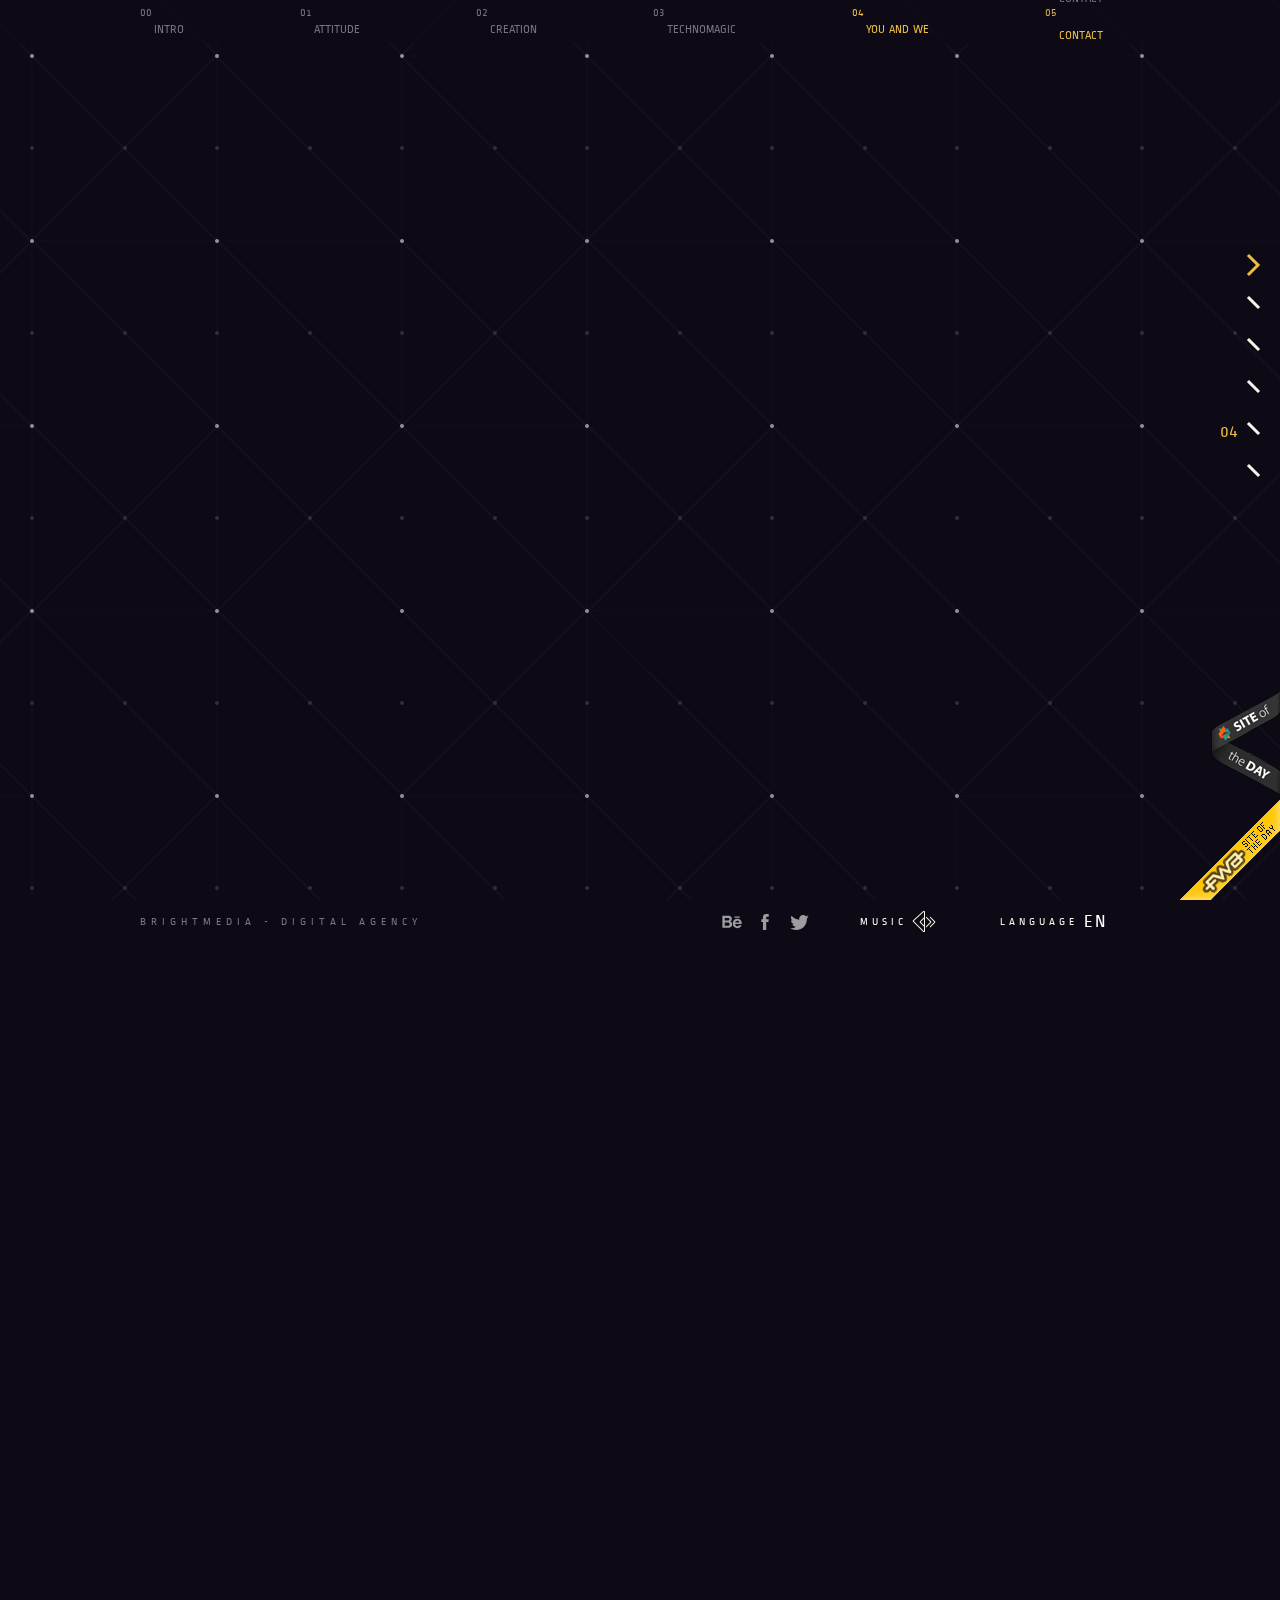
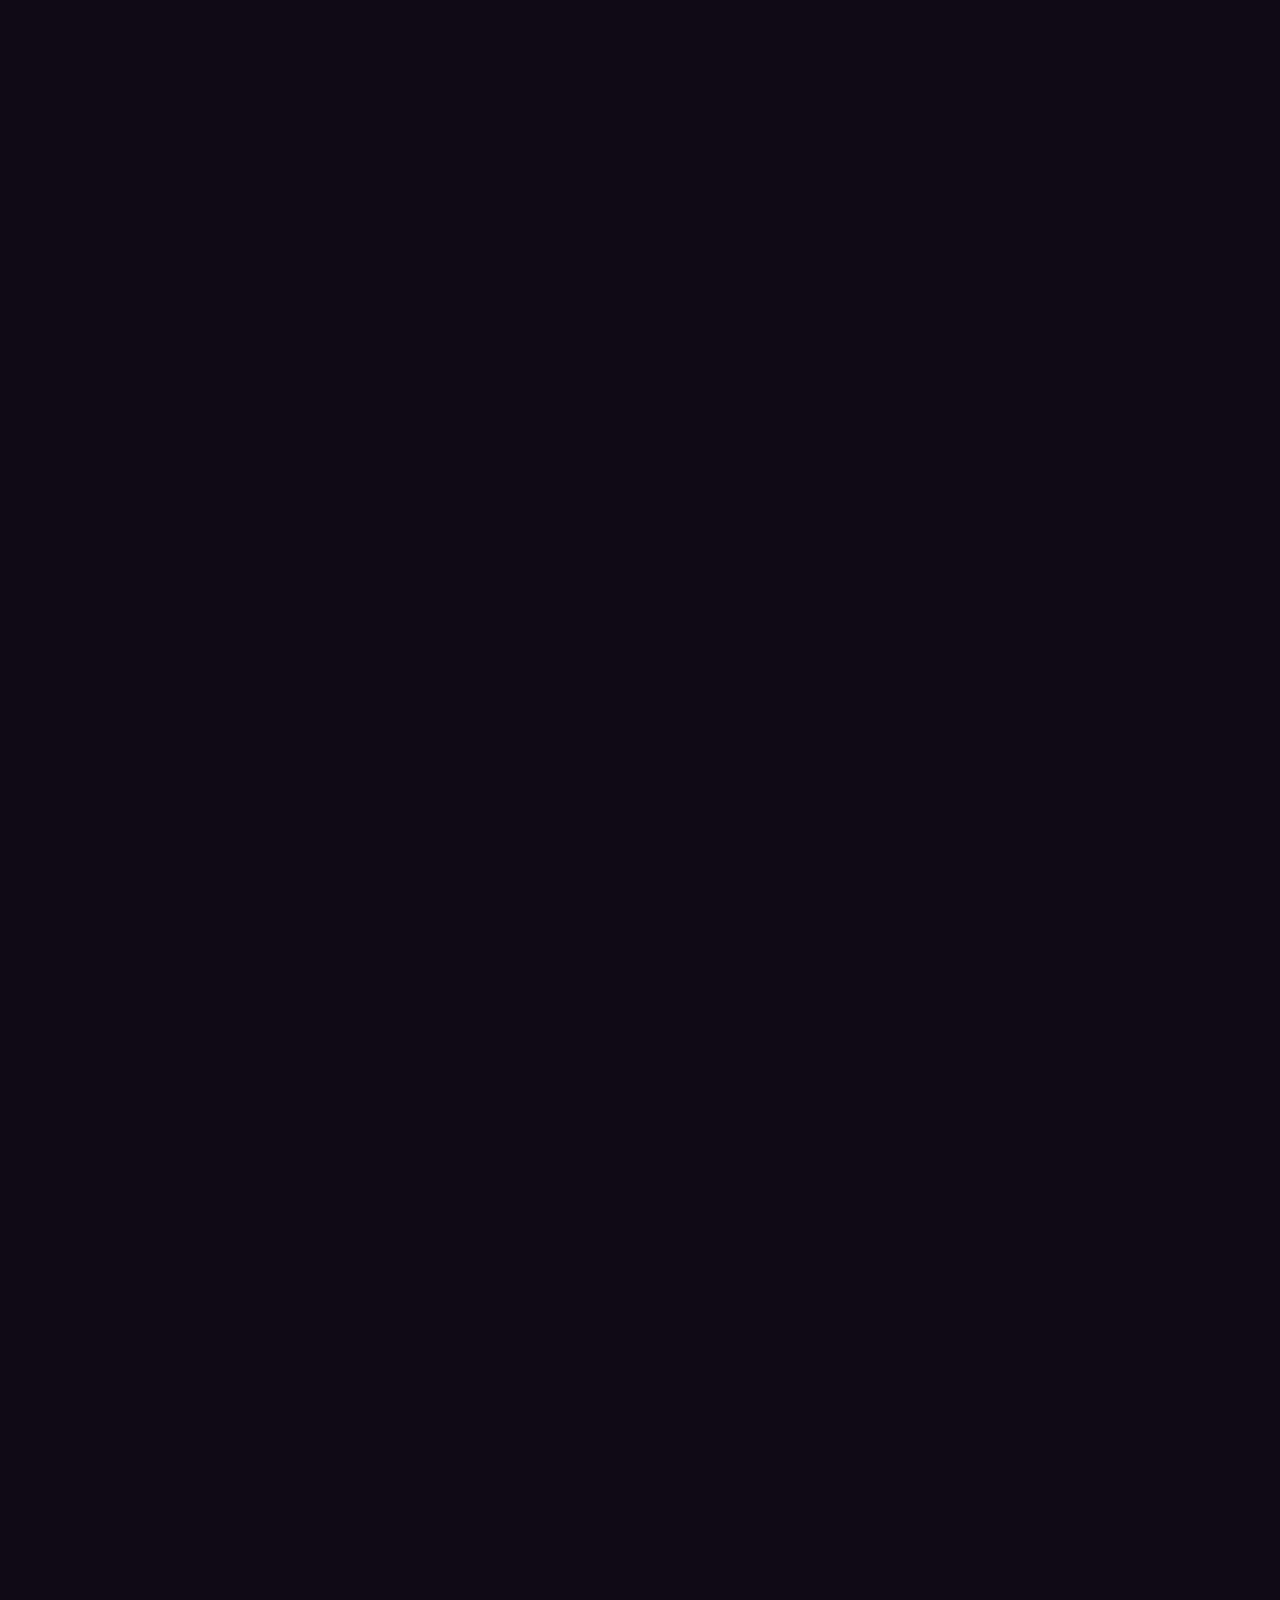
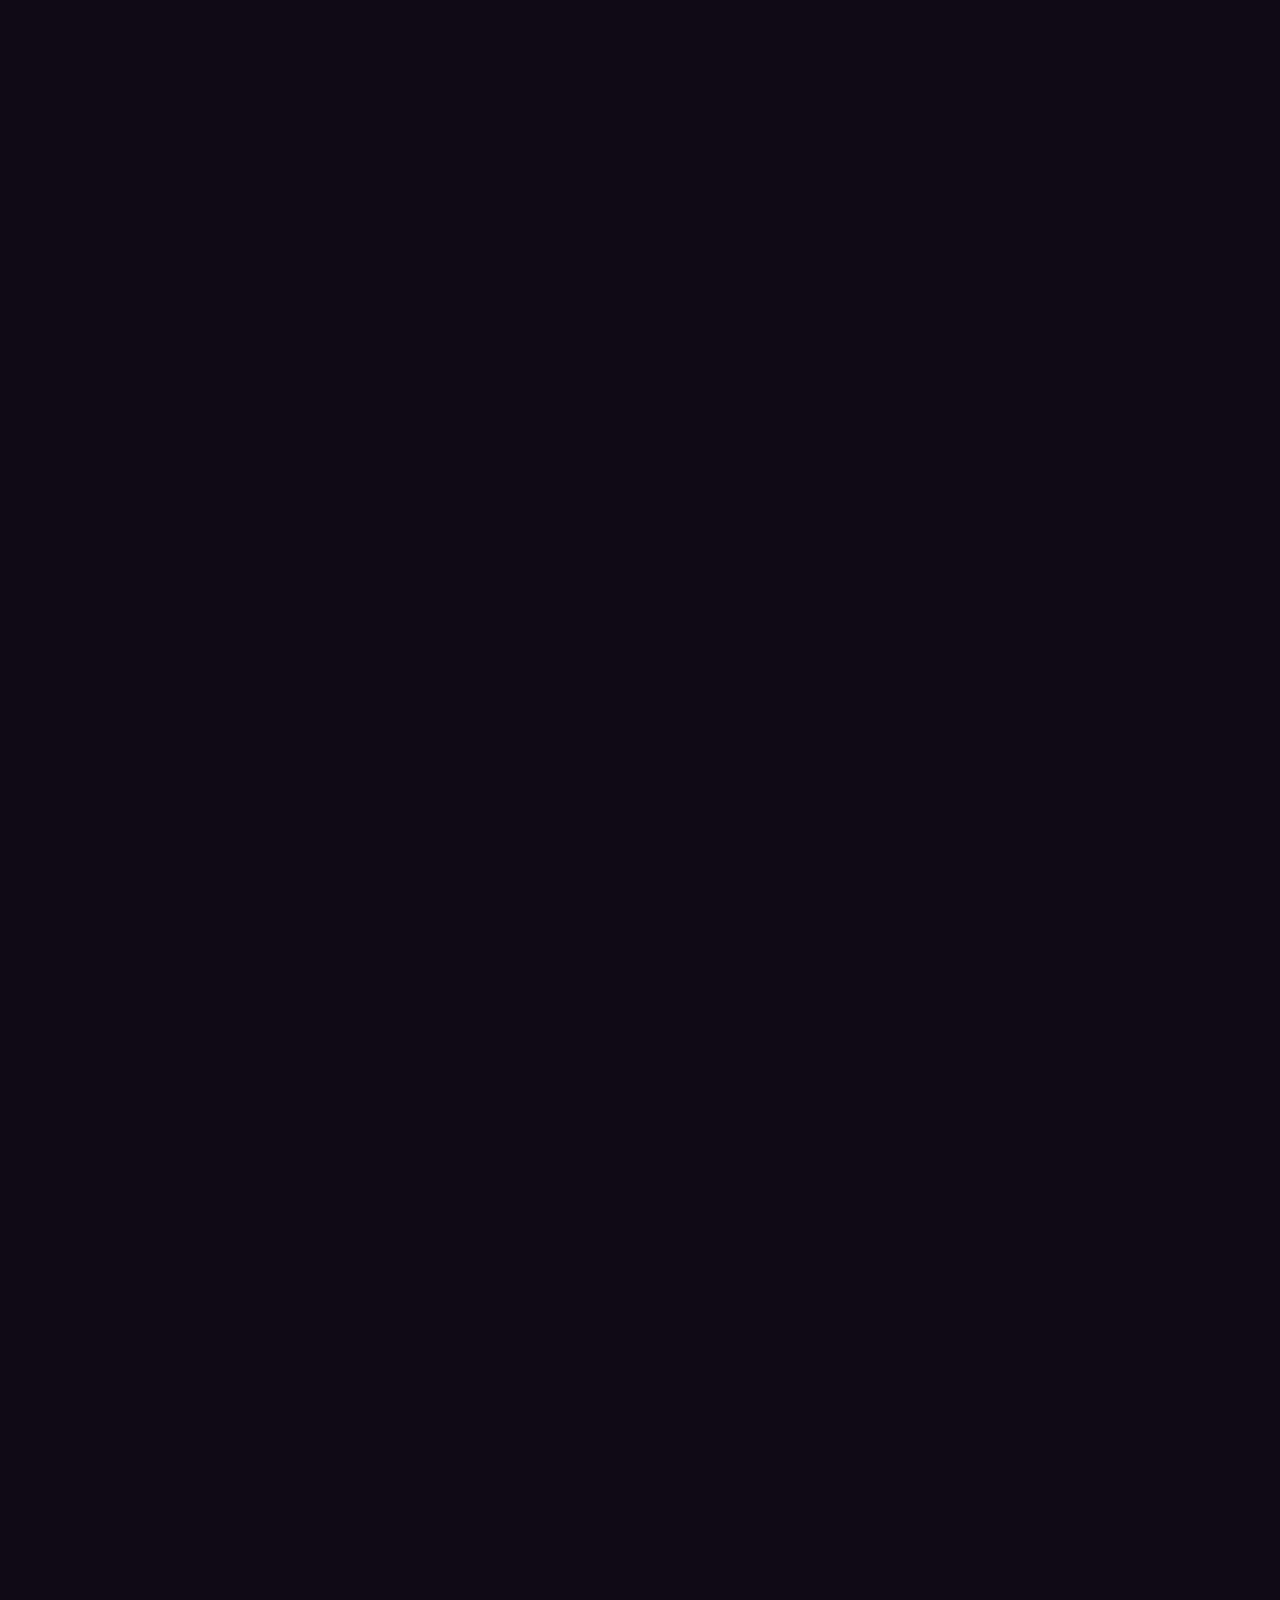
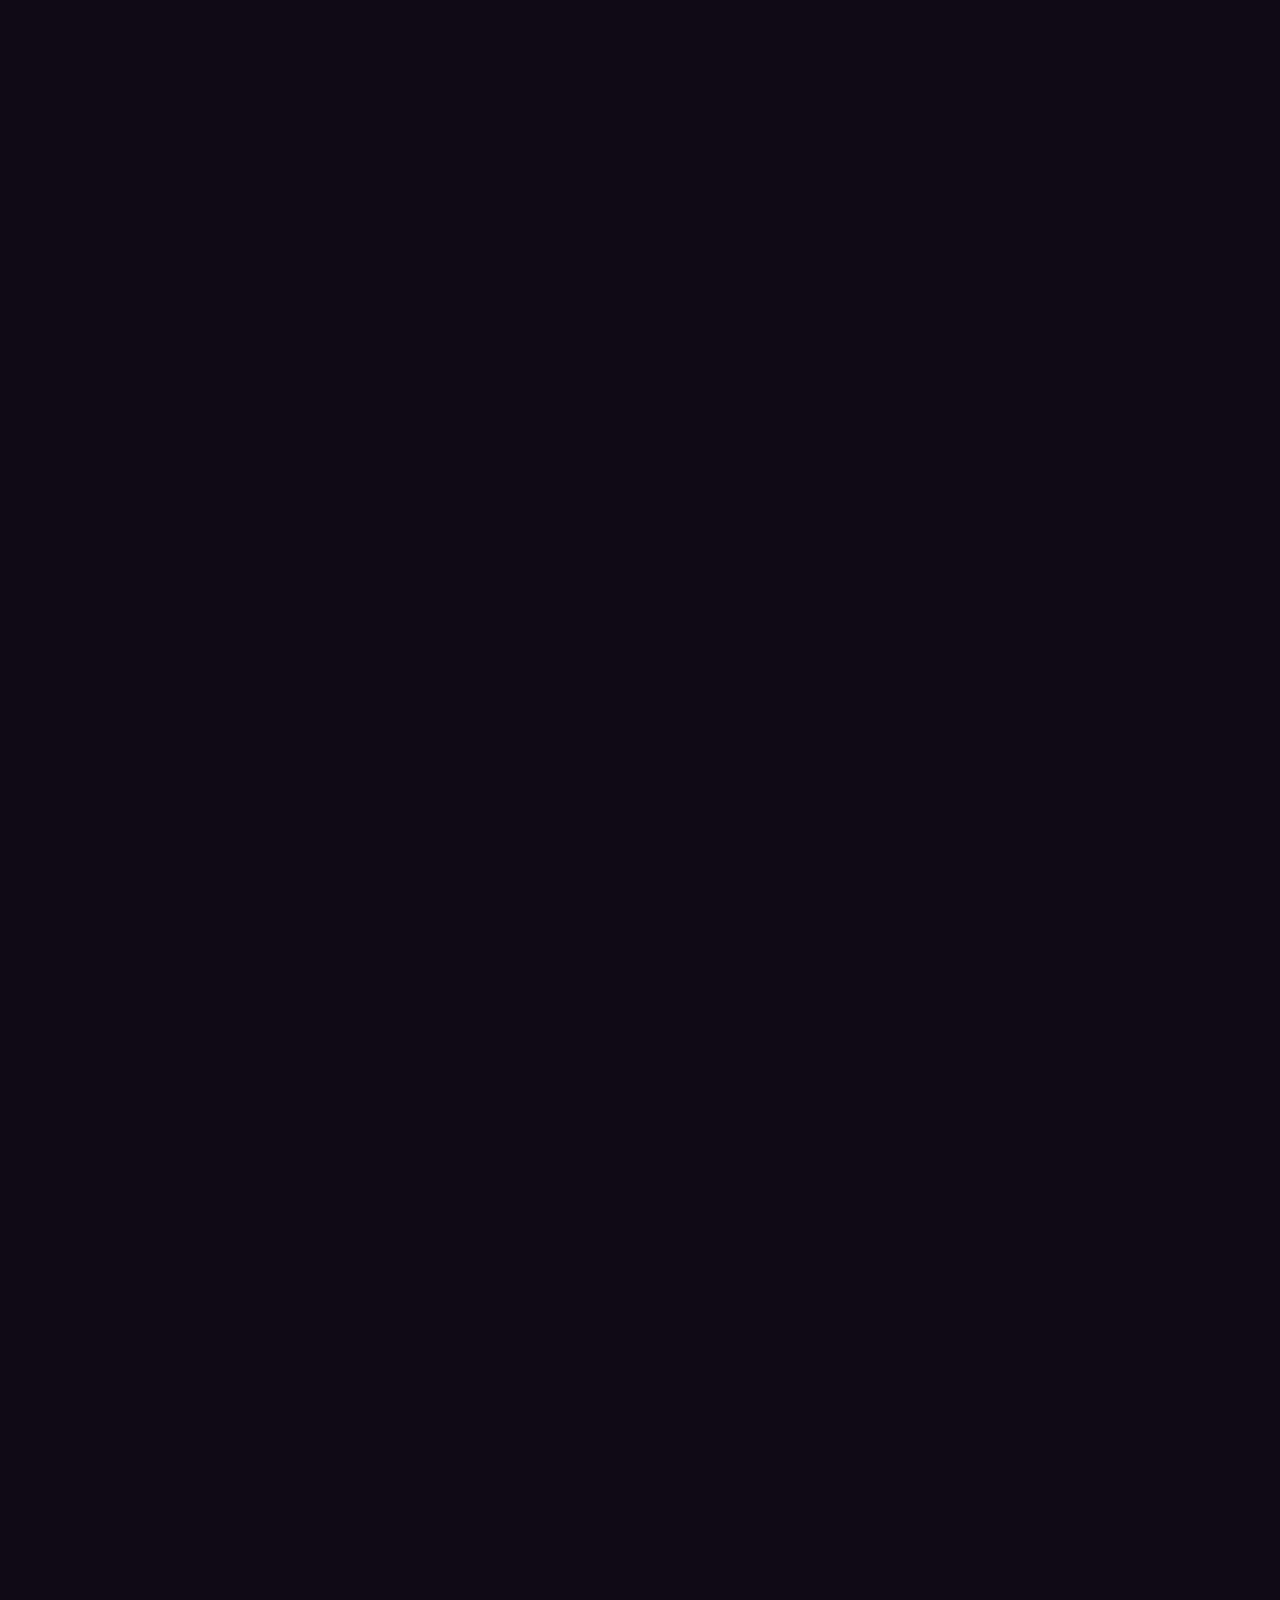
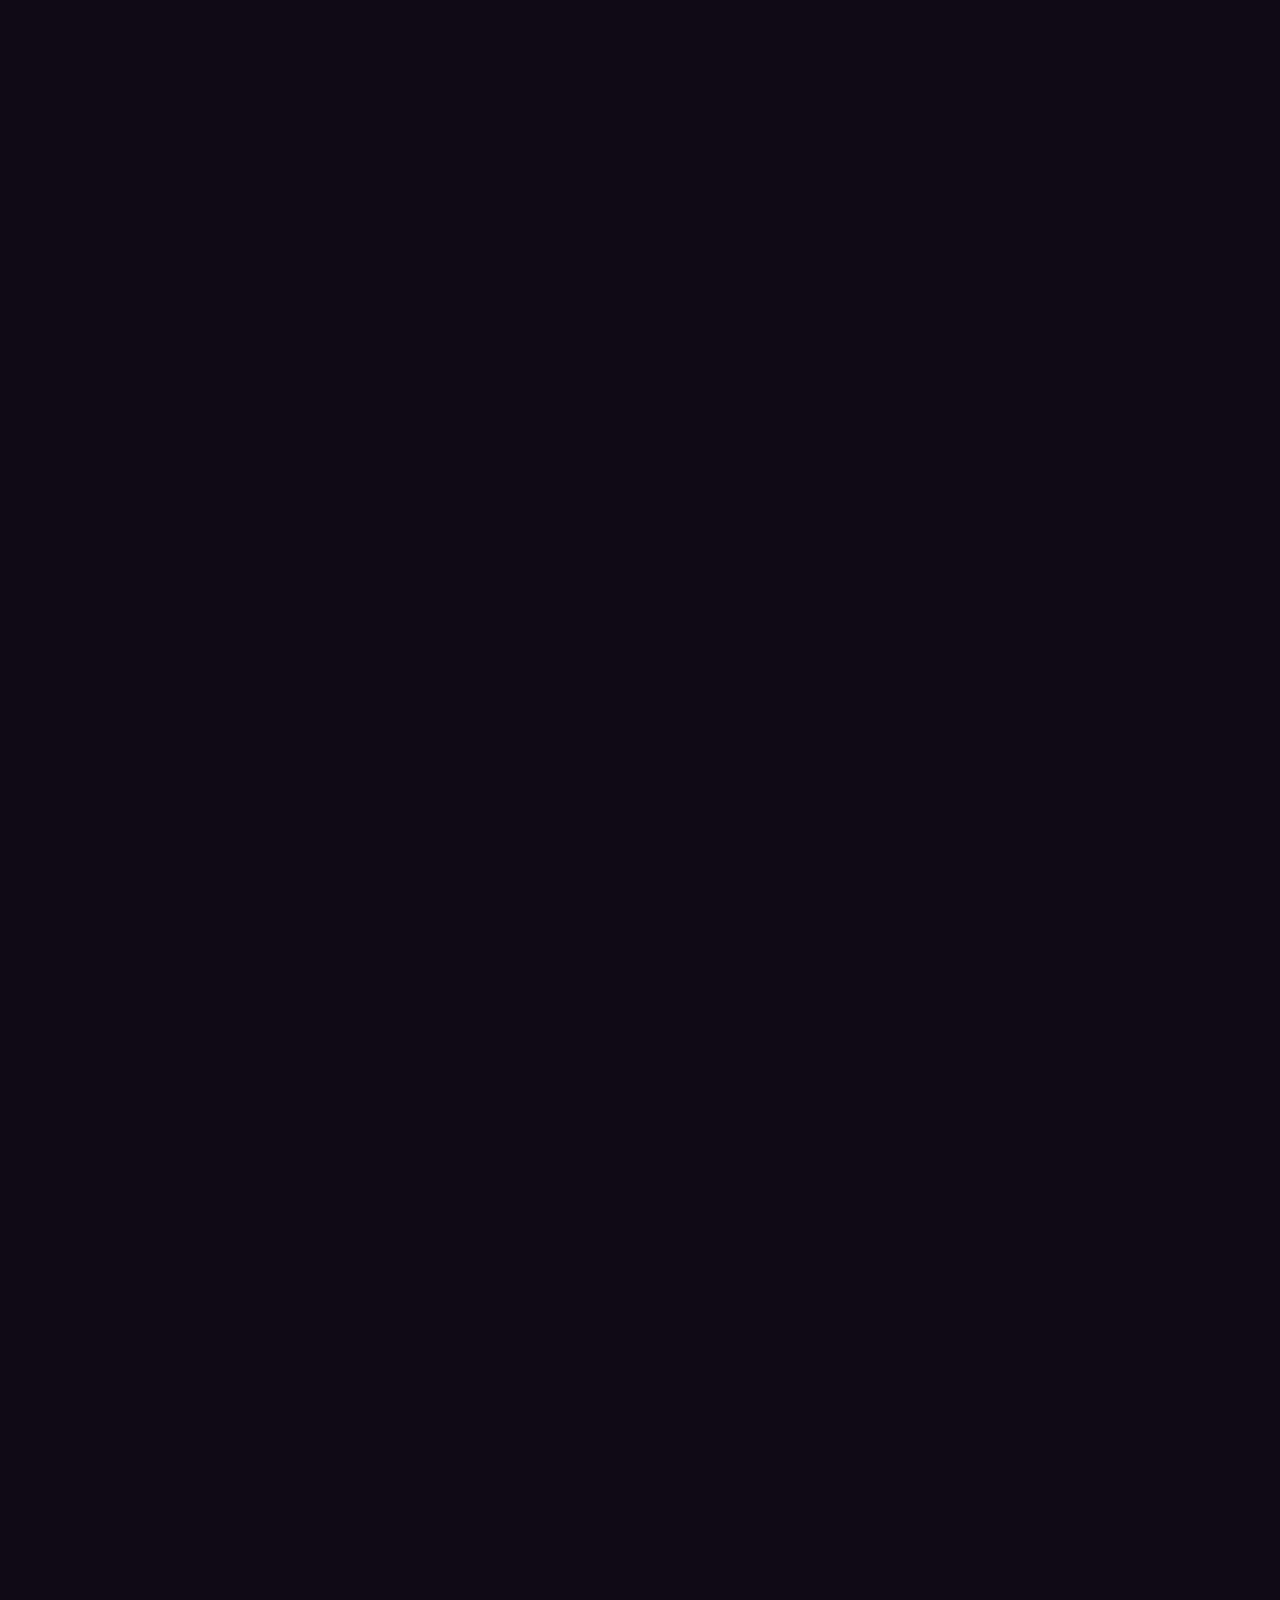
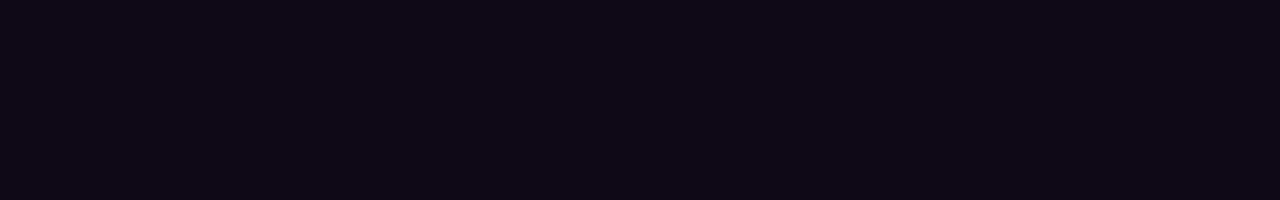
==== html/index.html @ b76ea585 "init" ====
<!DOCTYPE html>
<html>
<head>
	<meta http-equiv="Content-Type" content="text/html; charset=UTF-8">

	<meta name="viewport" content="width=device-width, initial-scale=1, maximum-scale=1, minimum-scale=1, user-scalable=no">

	<title>You and we - BrightMedia</title>

	<link rel="shortcut icon" href="http://brightmedia.pl/img/favicon.ico">
	<style type="text/css">
		@-ms-viewport {
			width: device-width
		}
	</style>
	<link rel="stylesheet" href="./index_files/style.css" type="text/css">
	<link type="text/css" media="screen" rel="stylesheet" href="./index_files/awwwards.css">
	<link type="text/css" media="screen" rel="stylesheet" href="./index_files/fwa.css">

</head>

<body id="page" class="bodyEnableScroll" data-gr-c-s-loaded="true">
	<div id="bg" class="" style="width: 100%; height: 8192px;">
		<canvas id="mainBgC" width="1854" height="893" style="width: 1854px; height: 893px;"></canvas>
		<canvas id="shinesBgC" width="1854" height="893" style="width: 1854px; height: 893px;"></canvas>
		<canvas id="animationC" width="1854" height="893" style="width: 1854px; height: 893px;"></canvas>
	</div>
	<section id="www" style="width: 1854px; height: 8192px;">
		<div id="content" style="width: 1148px; left: 430px; transform: translate3d(-12.3494px, -6170px, 0px);">
			<img id="logoContainer" src="./index_files/logo.svg" alt="BrightMedia" style="width: 392px; height: 236px; left: 474px; top: 158px;">
			<a id="projectOpen0" title="Projects" href="http://brightmedia.pl/?lang=en&amp;site=projects" style="width: 151px; height: 151px; left: 128px; top: 458px;"></a>
			<a id="projectOpen1" title="Projects" href="http://brightmedia.pl/?lang=en&amp;site=projects" style="width: 151px; height: 151px; left: 128px; top: 2038px;"></a>
			<a id="projectOpen2" title="Projects" href="http://brightmedia.pl/?lang=en&amp;site=projects" style="width: 151px; height: 151px; left: 128px; top: 3580px;"></a>
			<a id="projectOpen3" title="Projects" href="http://brightmedia.pl/?lang=en&amp;site=projects" style="width: 151px; height: 151px; left: 128px; top: 5120px;"></a>
			<a id="projectOpen4" title="Projects" href="http://brightmedia.pl/?lang=en&amp;site=projects" style="width: 151px; height: 151px; left: 128px; top: 6662px;"></a>
			<div id="textContainer1" style="font-size: 14px; line-height: 21px; left: 278px; top: 460px;">
				<p class="textF2" id="text1_1" style="text-indent: 0px;">We are not newbies,</p>
				<p class="textF3" id="text1_2" style="text-indent: 21px;">we haven't come out of the blue.</p>
				<p class="textF4" id="text1_3" style="text-indent: 42px;">We have knowledge and experience</p>
				<p class="textF5" id="text1_4" style="text-indent: 63px;">since we have worked in well-known</p>
				<p class="textF6" id="text1_5" style="text-indent: 84px;">agencies for well-known brands.</p>
				<p class="textF7" id="text1_6" style="text-indent: 105px;">&nbsp;</p>
				<p class="textF8" id="text1_7" style="text-indent: 126px;">We will create, design and launch</p>
				<p class="textF9" id="text1_8" style="text-indent: 147px;">a website, a platform, a mobile</p>
				<p class="textF10" id="text1_9" style="text-indent: 168px;">application or something special</p>
				<p class="textF11" id="text1_10" style="text-indent: 189px;">for your brand.</p>
				<p class="textF11" id="text1_11" style="text-indent: 210px;"></p>
			</div>
			<div id="creationHeader" style="top: 1810px; font-size: 55px; letter-spacing: 18px; left: 470px;">ATTITUDE</div>
			<div id="textContainer2" style="font-size: 14px; line-height: 21px; left: 278px; top: 2040px;">
				<p class="textF1" id="text2_1" style="text-indent: 0px;">You have demands and we have</p>
				<p class="textF2" id="text2_2" style="text-indent: 21px;">ambition, imagination and tools</p>
				<p class="textF3" id="text2_3" style="text-indent: 42px;">to match them. That’s three to one</p>
				<p class="textF4" id="text2_4" style="text-indent: 63px;">to us. It just can’t go wrong!</p>
				<p class="textF5" id="text2_5" style="text-indent: 84px;"></p>
				<p class="textF6" id="text2_6" style="text-indent: 105px;"></p>
				<p class="textF7" id="text2_7" style="text-indent: 126px;"></p>
				<p class="textF8" id="text2_8" style="text-indent: 147px;"></p>
			</div>
			<h1 id="qualityHeader" style="top: 3357px; font-size: 55px; letter-spacing: 18px; left: 470px; opacity: 1;">CREATION</h1>
			<div id="textContainer3" style="font-size: 14px; line-height: 21px; left: 278px; top: 3586px;">
				<p class="textF1" id="text3_1" style="text-indent: 0px; opacity: 1;">What we do must appeal to you,</p>
				<p class="textF2" id="text3_2" style="text-indent: 21px; opacity: 1;">be functional and not imitative.</p>
				<p class="textF3" id="text3_3" style="text-indent: 42px; opacity: 1;">We don’t copy, we don’t model</p>
				<p class="textF4" id="text3_4" style="text-indent: 63px; opacity: 1;">ourselves on anybody, we don’t</p>
				<p class="textF5" id="text3_5" style="text-indent: 84px; opacity: 1;">accept mediocrity.</p>
				<p class="textF6" id="text3_6" style="text-indent: 105px; opacity: 1;">Smooth animations? Pixel perfect?</p>
				<p class="textF7" id="text3_7" style="text-indent: 126px; opacity: 1;">Bring it and let’s cook!</p>
				<p class="textF8" id="text3_8" style="text-indent: 147px; opacity: 1;"></p>
				<p class="textF9" id="text3_9" style="text-indent: 168px; opacity: 1;"></p>
			</div>
			<div id="solutionsHeader" style="top: 4895px; font-size: 55px; letter-spacing: 18px; left: 470px; opacity: 1;">TECHNOMAGIC</div>
			<div id="textContainer4" style="font-size: 14px; line-height: 21px; left: 278px; top: 5121px;">
				<p class="textF1" id="text4_1" style="text-indent: 0px; opacity: 1;">We will bend over backwards</p>
				<p class="textF2" id="text4_2" style="text-indent: 21px; opacity: 1;">to avoid boredom. We say yes</p>
				<p class="textF3" id="text4_3" style="text-indent: 42px; opacity: 1;">to whatever you want us to use.</p>
				<p class="textF4" id="text4_4" style="text-indent: 63px; opacity: 1;">HTML5, Flash, iOS, Android.</p>
				<p class="textF5" id="text4_5" style="text-indent: 84px; opacity: 1;"></p>
				<p class="textF6" id="text4_6" style="text-indent: 105px; opacity: 1;"></p>
			</div>
			<div id="technologyHeader" style="top: 6434px; font-size: 55px; letter-spacing: 18px; left: 470px; opacity: 1;">YOU AND WE</div>
			<div id="textContainer5" style="font-size: 14px; line-height: 21px; left: 278px; top: 6664px;">
				<p class="textF1" id="text5_1" style="text-indent: 0px; opacity: 1;">It will be a great pleasure</p>
				<p class="textF2" id="text5_2" style="text-indent: 21px; opacity: 1;">to do something for marketing rebels</p>
				<p class="textF3" id="text5_3" style="text-indent: 42px; opacity: 1;">who are not afraid of a new approach</p>
				<p class="textF4" id="text5_4" style="text-indent: 63px; opacity: 1;">and revolutionary solutions.</p>
				<p class="textF5" id="text5_5" style="text-indent: 84px; opacity: 1;">We say goodbye to conservatives</p>
				<p class="textF6" id="text5_6" style="text-indent: 105px; opacity: 1;">who are in favour of hallway</p>
				<p class="textF7" id="text5_7" style="text-indent: 126px; opacity: 1;">usability tests and focus groups.</p>
				<p class="textF8" id="text5_8" style="text-indent: 147px; opacity: 1;">We are done with polite projects.</p>
			</div>
			<div id="textContact" style="width: 600px; top: 7664px; left: 212px;">
				<div id="contactHeader" style="font-size: 55px; letter-spacing: 18px;">CONTACT</div>
				<div id="contactAdress" style="font-size: 14px; line-height: 18px; letter-spacing: 4px; margin-top: 15px;">BRIGHTMEDIA<br>NOWOGRODZKA STREET 18a/21<br>00-511 WARSAW, POLAND<br><br><span class="contactAlt">EMAIL</span> <a href="mailto:office@brightmedia.pl">OFFICE@BRIGHTMEDIA.PL</a><br><span class="contactAlt">TEL</span> <a href="tel:+48534707278">+48 534 707 278</a></div>
			</div>
		</div>
	</section>
	<aside id="menuRight" style="left: 1794px; top: 246px; height: 250px;">
		<canvas id="naviRight" width="40" height="250" style="width: 40px; height: 250px;"></canvas>
		<div id="naviNumbersH" style="height: 36px; top: 167px;">
			<div id="naviNumbers" style="top: -167px;">
				<div class="menuNumberR" id="n0r" style="font-size: 17px; top: 0px;">00</div>
				<div class="menuNumberR" id="n1r" style="font-size: 17px; top: 41px;">01</div>
				<div class="menuNumberR" id="n2r" style="font-size: 17px; top: 83px;">02</div>
				<div class="menuNumberR" id="n3r" style="font-size: 17px; top: 125px;">03</div>
				<div class="menuNumberR" id="n4r" style="font-size: 17px; top: 167px;">04</div>
				<div class="menuNumberR" id="n5r" style="font-size: 17px; top: 209px;">05</div>
			</div>
		</div>
		<a id="n0roll" title="BrightMedia" href="http://brightmedia.pl/?lang=en&amp;site=intro" style="height: 42px; top: 0px;"></a>
		<a id="n1roll" title="ATTITUDE" href="http://brightmedia.pl/?lang=en&amp;site=attitude" style="height: 42px; top: 41px;"></a>
		<a id="n2roll" title="CREATION" href="http://brightmedia.pl/?lang=en&amp;site=creation" style="height: 42px; top: 83px;"></a>
		<a id="n3roll" title="TECHNOMAGIC" href="http://brightmedia.pl/?lang=en&amp;site=technomagic" style="height: 42px; top: 125px;"></a>
		<a id="n4roll" title="YOU AND WE" href="http://brightmedia.pl/?lang=en&amp;site=youandwe" style="height: 42px; top: 167px;"></a>
		<a id="n5roll" title="CONTACT" href="http://brightmedia.pl/?lang=en&amp;site=contact" style="height: 42px; top: 209px;"></a>
	</aside>
	<footer id="menuBottom" style="top: 849px;">
		<div class="menu-background"></div>
		<div id="menuHolderB" style="width: 1148px; height: 44px; left: 427px;">
			<div id="fotterDesc">BRIGHTMEDIA - DIGITAL AGENCY</div>
			<div id="followUs" style="width: 160px; left: 580px;">
				<a id="behanceLink" href="https://www.behance.net/bright_media" target="_blank" title="Behance"><img src="./index_files/behance-icon.svg" id="behanceIco" alt="Behance"></a>
				<a id="facebookLink" href="https://www.facebook.com/brightmediapl" target="_blank" title="Facebook"><img src="./index_files/facebook-icon.svg" id="facebookIco" alt="Facebook"></a>
				<a id="twitterLink" href="https://twitter.com/brightmediapl" target="_blank" title="Twitter"><img src="./index_files/twitter-icon.svg" id="twitterIco" alt="Twitter" style="opacity: 0.6;"></a>
			</div>
			<!--<div id="contactLink">

                <div id="contactOut">
                	<div class="bottomText" id="contactOutText">CONTACT US</div><img src="img/envelope.png" alt="contact" class="envelopeImg" id="envImg1"/>
                </div>
                <div id="contactRoll">
                	<div class="bottomText2" id="contactRollText">CONTACT US</div><img src="img/envelope2.png" alt="contact" class="envelopeImg" id="envImg2"/>
                </div>
                <div class="menuOverFull"></div>
            </div>-->

			<div id="soundCont" style="left: 720px;">
				<div id="soundOut">
					<div class="bottomText">MUSIC</div><img src="./index_files/sound_on.png" alt="soundImg" class="soundOnImg" id="sndImg1" style="left: 52px;">
				</div>
				<div id="soundRoll">
					<div class="bottomText2">MUSIC</div><img src="./index_files/sound_on2.png" alt="soundImg2" class="soundOnImg" id="sndImg2" style="left: 52px;">
				</div>
				<div class="menuOverFull"></div>
			</div>
			<a id="language" title="language" href="http://brightmedia.pl/?lang=pl" style="left: 860px;">
				<div id="langOut">
					<div class="bottomText">LANGUAGE</div>
					<div id="langSelect">EN</div>
				</div>
				<div id="langRoll">
					<div class="bottomText2">LANGUAGE</div>
					<div id="langSelect2">PL</div>
				</div>
				<div class="menuOverFull"></div>
			</a>
		</div>
	</footer>
	<nav id="menuTop" style="top: 0px;">
		<div class="menu-background" id="showMenuT"></div>
		<div id="menuMobile" style="left: 1774px; display: none;">MENU<img src="./index_files/menuMobile.png" alt="menuMobile" id="menuMobileImg"></div>
		<ul id="menuHolder" style="width: 1248px; height: 44px; left: 427px; font-size: 12px;">
			<li>
				<a id="intro" title="BrightMedia" href="http://brightmedia.pl/?lang=en&amp;site=intro" style="left: 0px;">
					<div class="menuNumber" id="nr00" style="color: rgb(120, 117, 131);">00</div>
					<div class="menuLabel" id="item01_1" style="top: 19px;">INTRO</div>
					<div class="menuLabelOver" id="item01_2" style="top: 50px;">INTRO</div>
					<div class="menuOverFull"></div>
				</a>
			</li>
			<li>
				<a id="creation" title="ATTITUDE" href="http://brightmedia.pl/?lang=en&amp;site=attitude" style="left: 159px;">
					<div class="menuNumber" id="nr01" style="color: rgb(120, 117, 131);">01</div>
					<div class="menuLabel" id="item02_1" style="top: 19px;">ATTITUDE</div>
					<div class="menuLabelOver" id="item02_2" style="top: 50px;">ATTITUDE</div>
					<div class="menuOverFull"></div>
				</a>
			</li>
			<li>
				<a id="quality" title="CREATION" href="http://brightmedia.pl/?lang=en&amp;site=creation" style="left: 336px;">
					<div class="menuNumber" id="nr02" style="color: rgb(120, 117, 131);">02</div>
					<div class="menuLabel" id="item03_1" style="top: 19px;">CREATION</div>
					<div class="menuLabelOver" id="item03_2" style="top: 50px;">CREATION</div>
					<div class="menuOverFull"></div>
				</a>
			</li>
			<li>
				<a id="solutions" title="TECHNOMAGIC" href="http://brightmedia.pl/?lang=en&amp;site=technomagic" style="left: 513px;">
					<div class="menuNumber" id="nr03" style="color: rgb(120, 117, 131);">03</div>
					<div class="menuLabel" id="item04_1" style="top: 19px;">TECHNOMAGIC</div>
					<div class="menuLabelOver" id="item04_2" style="top: 50px;">TECHNOMAGIC</div>
					<div class="menuOverFull"></div>
				</a>
			</li>
			<li>
				<a id="technology" title="YOU AND WE" href="http://brightmedia.pl/?lang=en&amp;site=youandwe" style="left: 711px;">
					<div class="menuNumber" id="nr04" style="color: rgb(234, 189, 68);">04</div>
					<div class="menuLabel" id="item05_1" style="top: -20px;">YOU AND WE</div>
					<div class="menuLabelOver" id="item05_2" style="top: 19px;">YOU AND WE</div>
					<div class="menuOverFull"></div>
				</a>
			</li>
			<li>
				<a id="contact" title="CONTACT" href="http://brightmedia.pl/?lang=en&amp;site=contact" style="left: 904px;">
					<div class="menuNumber" id="nr05" style="color: rgb(211, 174, 81);">05</div>
					<div class="menuLabel" id="item06_1" style="top: -12px;">CONTACT</div>
					<div class="menuLabelOver" id="item06_2" style="top: 25px;">CONTACT</div>
					<div class="menuOverFull"></div>
				</a>
			</li>
		</ul>
	</nav>
	<div id="fwa" class="right bottom">
		<a href="http://www.thefwa.com/site/brightmedia" target="_blank">BrightMedia - FWA Site of the Day</a>
	</div>
	<div id="awwwards" class="right black">
		<a href="http://www.awwwards.com/web-design-awards/brightmedia" target="_blank">BrightMedia - Awwwards Site of the Day</a>
	</div>
	<section id="projectHolder">
		<canvas id="projectPhotos"></canvas>
		<div id="videoHolder"></div>
		<img id="logoProjects" src="./index_files/logo.svg" alt="BrightMedia">
		<div id="projectPager">
			<div id="projectPage1Over">
				<div id="pageTxt1_2">PREVIOUS<br>PROJECT</div>
				<img class="imgPage1" src="./index_files/strz2Over.png" alt="previous project over">
			</div>
			<div id="projectPage1">
				<div id="pageTxt1">PREVIOUS<br>PROJECT</div>
				<img class="imgPage1" src="./index_files/strz2.png" alt="previous project out">
				<div class="menuOverFull"></div>
			</div>
			<div id="projectPage2Over">
				<div id="pageTxt2_2">NEXT<br>PROJECT</div>
				<img class="imgPage2" src="./index_files/strz1Over.png" alt="next project over">
			</div>
			<div id="projectPage2">
				<div id="pageTxt2">NEXT<br>PROJECT</div>
				<img class="imgPage2" src="./index_files/strz1.png" alt="next project out">
				<div class="menuOverFull"></div>
			</div>
		</div>
		<div id="projectText"></div>
		<div id="projectTextD"></div>
		<div id="closeBtnRoll">
			<div id="closeIt2">&nbsp;&nbsp;&nbsp;&nbsp;CLOSE</div><img class="closeIco" src="./index_files/close2.svg" alt="close icon"></div>
		<div id="closeBtn">
			<div id="closeIt">&nbsp;&nbsp;&nbsp;&nbsp;CLOSE</div><img class="closeIco" src="./index_files/close.svg" alt="close icon">
			<div class="menuOverFull"></div>
		</div>
	</section>
	<div class="" id="loader2" style="opacity: 0;"></div>
	<div class="" id="loader" style="opacity: 0;"></div>
	<script src="./index_files/modernizr.custom.85976.min.js"></script>
	<script>
		var createjs = window;
	</script>
	<script src="./index_files/TweenLite.min.js"></script>
	<script src="./index_files/TimelineLite.min.js"></script>
	<script src="./index_files/CSSPlugin.min.js"></script>
	<script src="./index_files/ScrollToPlugin.min.js"></script>
	<script src="./index_files/RoundPropsPlugin.min.js"></script>
	<script src="./index_files/EasePack.min.js"></script>

	<script src="./index_files/easeljs-0.7.0.min.js"></script>
	<script src="./index_files/tweenjs-0.5.0.min.js"></script>
	<script src="./index_files/movieclip-0.7.0.min.js"></script>
	<script src="./index_files/preloadjs-0.4.0.min.js"></script>
	<script src="./index_files/soundjs-0.5.0.min.js"></script>

	<script src="./index_files/util.min.js"></script>
	<script src="./index_files/fastClick.min.js"></script>
	<script src="./index_files/assets.min.js"></script>
	<script src="./index_files/projects.min.js"></script>
	<script src="./index_files/boxes.min.js"></script>
	<script src="./index_files/navi.min.js"></script>
	<script src="./index_files/main.min.js"></script>
	<script src="./index_files/scroller.min.js"></script>
	<script src="./index_files/native.history.js"></script>

	<script src="./index_files/crown.js"></script>
	<script src="./index_files/heart.js"></script>
	<script src="./index_files/rose.js"></script>
	<script src="./index_files/tech.js"></script>
	<script src="./index_files/n0New.js"></script>
	<script src="./index_files/n1New.js"></script>
	<script src="./index_files/n2New.js"></script>
	<script src="./index_files/n3New.js"></script>
	<script src="./index_files/n4New.js"></script>
	<script src="./index_files/n5New.js"></script>
	<script src="./index_files/projects_pl.js"></script>
	<script src="./index_files/projects_en.js"></script>
	<script src="./index_files/projectsIns.js"></script>
	<script src="./index_files/projectsInsPL.js"></script>
	<script>
		BMSite.lang = "EN"
	</script>

<audio preload="auto" src="assets/loopFade.mp3" id="loopFade.mp3" loop=""></audio></body><span class="gr__tooltip"><span class="gr__tooltip-content"></span><i class="gr__tooltip-logo"></i><span class="gr__triangle"></span></span>

</html>
---- html/index_files/style.css ----
a,abbr,acronym,address,applet,b,big,blockquote,body,button,caption,center,cite,code,dd,del,dfn,div,dl,dt,em,fieldset,font,form,h1,h2,h3,h4,h5,h6,html,i,iframe,img,ins,kbd,label,legend,li,object,ol,p,pre,q,s,samp,small,span,strike,strong,sub,sup,table,tbody,td,tfoot,th,thead,tr,tt,u,ul,var{margin:0;padding:0;font-size:100%;vertical-align:baseline;border:0;outline:0;font-weight:400}article,aside,details,figcaption,figure,footer,header,hgroup,menu,nav,section{display:block}ol,ul{list-style:none}blockquote,q{quotes:none}table{border-collapse:collapse;border-spacing:0}a:active,a:hover{outline:0}@font-face{font-family:Conv_RopaSans-Regular_PL;src:url(fonts/ropasans-regular_pl-webfont.eot);src:url(fonts/ropasans-regular_pl-webfont.eot?#iefix) format('embedded-opentype'),url(fonts/ropasans-regular_pl-webfont.woff) format('woff'),url(fonts/ropasans-regular_pl-webfont.ttf) format('truetype'),url(fonts/ropasans-regular_pl-webfont.svg#ropa_sans_plregular) format('svg');font-weight:400;font-style:normal}body{background-color:#0d0a15;font-size:17px;color:#f5f4e9;font-family:Conv_RopaSans-Regular_PL,Arial,Helvetica,sans-serif;line-height:1.8;overflow-y:scroll;overflow-x:hidden;-webkit-font-smoothing:antialiased;font-smoothing:antialiased}video{background-color:#1c192a}.bodyDisableScroll{overflow:hidden!important}.bodyEnableScroll{overflow-y:auto!important;overflow-x:hidden!important}a:active,a:hover,a:link,a:visited{color:#f5f4e9;text-decoration:none}a.ap:active,a.ap:link,a.ap:visited{color:#303030 !important;text-decoration:none;}a.ap:hover{color:#eabd44 !important;text-decoration:none;}.menu-background{height:44px;top:0;width:100%;border:0;background-color:#0d0a15;opacity:.66;position:absolute;overflow:hidden;}#menuTop{height:44px;width:100%;border:0;position:fixed;top:-44px}#menuBottom{height:44px;top:0;width:100%;border:0;position:fixed}#menuHolder{position:relative;overflow:hidden;font-size:12px;height:100%}#showMenuT{height:100%}#menuMobile{font-size:12px;position:absolute;left:600px;float:left;top:12px;}#menuMobileImg{position:absolute;top:2px;left:40px}.menuHolderMobi{position:absolute;overflow:auto;border:0}#menuHolderB{position:relative}.menuNumber{position:relative;top:4px;font-size:11px;color:#787583}.menuNumberOver{position:relative;top:4px;font-size:11px;color:#eabd44}.menuLabel{position:absolute;color:#787583;left:14px;top:19px}.menuLabelOver{position:absolute;color:#eabd44;left:14px;top:50px}.menuOverFull{position:absolute;top:0;left:0;width:600px;height:300px}#creation,#intro,#quality,#solutions{position:absolute;width:100px;height:44px;overflow:hidden;cursor:pointer}#technology{position:absolute;height:44px;width:100px;overflow:hidden;cursor:pointer}#contact{position:absolute;width:100px;height:44px;overflow:hidden;cursor:pointer}#fotterDesc{font-size:11px;letter-spacing:5px;color:#787583;position:relative;left:0;float:left;top:13px}#contactLink{font-size:11px;letter-spacing:4px;color:#f5f4e9;position:absolute;width:160px;height:44px;overflow:hidden;left:520px;cursor:pointer}#followUs{font-size:11px;letter-spacing:4px;color:#f5f4e9;position:absolute;left:520px}#behanceIco{width:24px;height:24px;opacity:.6;position:absolute;left:0;top:10px}#facebookIco{width:20px;height:20px;opacity:.6;position:absolute;left:35px;top:12px}#twitterIco{width:23px;height:23px;opacity:.6;position:absolute;left:68px;top:11px}#soundRoll{position:absolute;width:0;height:44px;overflow:hidden}#soundCont{font-size:11px;letter-spacing:4px;color:#f5f4e9;position:absolute;width:104px;height:44px;overflow:hidden;left:800px;cursor:pointer}#soundOut{position:absolute;width:92px;height:44px}#contactRoll{position:absolute;width:0;height:44px;overflow:hidden}#contactOut{position:absolute;width:160px;height:44px}#langRoll{position:absolute;width:0;height:44px;overflow:hidden}#langOut{position:absolute;width:106px;height:44px}#language{font-size:11px;letter-spacing:4px;color:#f5f4e9;position:absolute;overflow:hidden;width:108px;height:44px;left:850px;float:left;cursor:pointer}#langSelect{position:absolute;font-size:18px;letter-spacing:2px;color:#FFF;float:left;top:6px;left:84px}#langSelect2{position:absolute;font-size:18px;letter-spacing:2px;color:#eabd44;float:left;top:6px;left:84px}.envelopeImg{position:absolute;float:left;top:13px;left:200px}.soundOnImg{position:absolute;float:left;top:10px;left:64px}.bottomText{position:relative;float:left;top:13px}.bottomText2{position:relative;float:left;color:#eabd44;top:13px}#contactRollText{width:230px}#naviRight{position:absolute;left:24px;top:1px}#menuRight{position:fixed;overflow:hidden;width:40px;height:0}.menuNumberR{font-size:17px;color:#eabd44}#naviNumbersH{overflow:hidden;position:absolute;width:44px;height:36px}#naviNumbers{position:absolute}#n0roll{position:absolute;top:0;left:0;width:50px;height:42px;cursor:pointer}#n1roll{position:absolute;top:41px;left:0;width:50px;height:42px;cursor:pointer}#n2roll{position:absolute;top:83px;left:0;width:50px;height:42px;cursor:pointer}#n3roll{position:absolute;top:125px;left:0;width:50px;height:42px;cursor:pointer}#n4roll{position:absolute;top:167px;left:0;width:50px;height:42px;cursor:pointer}#n5roll{position:absolute;top:209px;left:0;width:50px;height:42px;cursor:pointer}#n0r{position:absolute;top:0;left:0}#n1r{position:absolute;top:41px;left:0}#n2r{position:absolute;top:83px;left:0}#n3r{position:absolute;top:125px;left:0}#n4r{position:absolute;top:167px;left:0}#n5r{position:absolute;top:209px;left:0}#www{position:fixed;overflow:hidden}#content{position:fixed;width:1000px;height:8200px}#textContainer1{font-size:14px;position:absolute;left:278px;top:460px;line-height:21px;letter-spacing:2px}#textContainer2{font-size:14px;position:absolute;left:278px;top:2040px;line-height:21px;letter-spacing:2px}#textContainer3{font-size:14px;position:absolute;left:278px;top:3586px;line-height:21px;letter-spacing:2px}#textContainer4{font-size:14px;position:absolute;left:278px;top:5121px;line-height:21px;letter-spacing:2px}#textContainer5{font-size:14px;position:absolute;left:278px;top:6664px;line-height:21px;letter-spacing:2px}.contactAlt{color:#726f7c}.locality,.organization-name,.postal-code,.street-address{font-style:normal}#textContact{position:absolute;left:262px;top:7664px;text-align:center;width:600px}#contactHeader{font-size:55px;letter-spacing:18px;opacity:0}#creationHeader{position:absolute;font-size:55px;letter-spacing:18px;left:470px;top:1810px;opacity:0}#qualityHeader{position:absolute;font-size:55px;letter-spacing:18px;left:470px;top:3357px;opacity:0}#solutionsHeader{position:absolute;font-size:55px;letter-spacing:18px;left:470px;top:4895px;opacity:0}#technologyHeader{position:absolute;font-size:55px;letter-spacing:18px;left:470px;top:6434px;opacity:0}#contactAdress{font-size:18px;margin-top:15px;letter-spacing:4px;line-height:22px;opacity:0}.textF1{text-indent:0;opacity:0}.textF2{text-indent:21px;opacity:0}.textF3{text-indent:42px;opacity:0}.textF4{text-indent:63px;opacity:0}.textF5{text-indent:84px;opacity:0}.textF6{text-indent:105px;opacity:0}.textF7{text-indent:126px;opacity:0}.textF8{text-indent:147px;opacity:0}.textF9{text-indent:168px;opacity:0}.textF10{text-indent:189px;opacity:0}.textF11{text-indent:210px;opacity:0}.textF12{text-indent:231px;opacity:0}.textF13{text-indent:252px;opacity:0}.textF14{text-indent:273px;opacity:0}.numberSmall{background-color:#f5f4e9;height:14px;position:absolute;left:84px;top:0;width:14px}#logoContainer{border:0;position:absolute;width:392px;height:236px;left:474px;top:158px;opacity:0}#roseContainer{border:0;position:absolute;width:443px;height:454px;left:442px;top:6130px;opacity:1}#crownContainer{border:0;position:absolute;width:539px;height:430px;left:318px;top:2572px;opacity:1}#heartContainer{border:0;position:absolute;width:461px;height:395px;left:368px;top:1031px;opacity:1}#techContainer{border:0;position:absolute;width:549px;height:535px;left:365px;top:3630px;opacity:1}#logoProjects{border:0;position:absolute;width:140px;height:84px;left:30px;top:25px}.bigNumber{position:absolute;font-size:115px;color:#f5f4e9;left:147px;top:176px;letter-spacing:-8px}#projectHolder{width:100%;height:100%;background-color:#0c0a11;position:fixed;display:none}#projectBgHolder{position:absolute;opacity:1;background-color:#0c0a11}#img_bg{position:absolute}#projectPhotos{position:absolute;width:1000px;height:628px}#projectText{position:absolute;color:#000;font-size:25px;width:380px;height:50px;overflow:hidden;text-align:center;line-height:normal;letter-spacing:3px}#projectOpen0{background-color:red;position:absolute;left:128px;top:458px;width:151px;height:151px;opacity:0;cursor:pointer}#projectOpen1{background-color:red;position:absolute;left:128px;top:2038px;width:151px;height:151px;opacity:0;cursor:pointer}#projectOpen2{background-color:red;position:absolute;left:128px;top:3580px;width:151px;height:151px;opacity:0;cursor:pointer}#projectOpen3{background-color:red;position:absolute;left:128px;top:5120px;width:151px;height:151px;opacity:0;cursor:pointer}#projectOpen4{background-color:red;position:absolute;left:118px;top:6662px;width:151px;height:151px;opacity:0;cursor:pointer}.closeIco{width:15px;height:15px;top:1px;left:80px;position:absolute}#closeIt{position:absolute;left:0;letter-spacing:4px;font-size:11px}#closeIt2{position:absolute;left:0;letter-spacing:4px;font-size:11px;color:#eabd44}#closeBtn{position:absolute;width:100px;height:20px;overflow:hidden;cursor:pointer}#closeBtnRoll{position:absolute;width:0;height:20px;overflow:hidden}#nrProject{position:absolute}#projectPager{position:absolute;color:#000;width:700px;height:100px;font-size:14px}#projectPage1{position:absolute;left:0;width:140px;height:100px;overflow:hidden;opacity:0;cursor:pointer}#projectPage2{position:absolute;left:0px;width:140px;height:100px;overflow:hidden;opacity:0;cursor:pointer}#projectPage1Over{position:absolute;left:0;width:140px;height:100px;opacity:0}#projectPage2Over{position:absolute;left:0px;width:140px;height:100px;opacity:0}#videoHolder{position:absolute;left:0;width:100%;height:100%;top:0;opacity:0;background-color:#1c192a}#pageTxt1{position:absolute;left:35px;top:30px;color:#000;width:100px;text-align:center}#pageTxt1_2{position:absolute;left:35px;top:30px;color:#eabd44;width:100px;text-align:center}.imgPage1{position:absolute;left:0}.imgPage2{position:absolute;left:86px}#pageTxt2{position:absolute;left:10px;top:30px;color:#000;width:90px;text-align:center}#pageTxt2_2{position:absolute;left:10px;top:30px;color:#eabd44;width:90px;text-align:center}#projectTextD{position:absolute;color:#000;font-size:14px;width:380px;height:50px;text-align:center;overflow:hidden;line-height:20px}#bg{position:absolute}.bgMob{border:0;position:absolute;left:0;top:0;width:640px;height:4480px}.bgPad{border:0;position:absolute;left:0;top:0;width:640px;height:4480px;background-color:red;background-image:url(assets/mobile/bg_pad.jpg);background-repeat:repeat}#shineM1{border:0;position:absolute;left:0;top:0;width:640px;height:1001px}#shineM2{border:0;position:absolute;left:0;top:0;width:640px;height:960px}.bg{position:fixed!important;overflow:hidden!important;display:block!important}#animationC,#mainBgC,#shinesBgC{position:fixed;top:0;left:0;height:2000px}.loader{width:100%;height:100%;text-align:center;background:url(img/loader.gif) no-repeat;background-position:50% 50%;display:block!important;position:fixed}.loader2{width:100%;height:100%;background-color:#0d0a15;display:block!important;position:fixed;overflow:hidden}#loader,#loader2{display:none;overflow:hidden}
---- html/index_files/awwwards.css ----
/* --- Awwwards Ribbons --- */

/* Base */

#awwwards {
	position:fixed;
	bottom:105px;
	z-index:9999;
}

/* Left */

#awwwards.left {
	left:0px;
}

/* Right */

#awwwards.right {
	right:0px;
}

/* Link */

#awwwards a {
	display:block;
	width:70px;
	height:105px;
	text-indent:-8000px;
	background-repeat:no-repeat;
	background-position: 0 0;
	overflow:hidden;
}

/* Black */

#awwwards.left.black a {
	background-image:url('ribbons/awwwards_sotd_black_left.png');
}
#awwwards.right.black a {
	background-image:url('ribbons/awwwards_sotd_black_right.png');
}

/* White */

#awwwards.left.white a {
	background-image:url('ribbons/awwwards_sotd_white_left.png');
}
#awwwards.right.white a {
	background-image:url('ribbons/awwwards_sotd_white_right.png');
}

/* Green */

#awwwards.left.green a {
	background-image:url('ribbons/awwwards_sotd_green_left.png');
}
#awwwards.right.green a {
	background-image:url('ribbons/awwwards_sotd_green_right.png');
}


/* MEDIA QUERIES */

/* Landscape phone to portrait tablet */

@media (max-width: 767px) {

	/* hidden */
	#awwwards {
		display: none;
	}

}

/* Retina Displays */

/* Target any device with retina display (ie iPad 3 and MacBook Pro) */

@media 
only screen and (-Webkit-min-device-pixel-ratio: 1.5),
only screen and (-moz-min-device-pixel-ratio: 1.5),
only screen and (-o-min-device-pixel-ratio: 3/2),
only screen and (min-device-pixel-ratio: 1.5) {

	#awwwards a {
		-moz-background-size: 70px 105px;
		-ie-background-size:70px 105px;
		-o-background-size:70px 105px;
		-webkit-background-size:70px 105px;
		background-size:70px 105px;
	}

	/* Gray */

	#awwwards.left.black a {
		background-image:url('ribbons/awwwards_sotd_black_left2x.png');
	}
	#awwwards.right.black a {
		background-image:url('ribbons/awwwards_sotd_black_right2x.png');
	}

	/* White */

	#awwwards.left.white a {
		background-image:url('ribbons/awwwards_sotd_white_left2x.png');
	}
	#awwwards.right.white a {
		background-image:url('ribbons/awwwards_sotd_white_right2x.png');
	}

	/* Green */

	#awwwards.left.green a {
		background-image:url('ribbons/awwwards_sotd_green_left2x.png');
	}
	#awwwards.right.green a {
		background-image:url('ribbons/awwwards_sotd_green_right2x.png');
	}
	
}
---- html/index_files/fwa.css ----
/* --- Awwwards Ribbons --- */

/* Base */

#fwa {
	position:fixed;
	z-index:9999;
}

/* Left Top */

#fwa.left.top {
	left:0px;
	top:0px;
}

/* Right Top */

#fwa.right.top {
	right:0px;
	top:0px;
}

/* Left Bottom */

#fwa.left.bottom {
	left:0px;
	bottom:0px;
}

/* Right Bottom */

#fwa.right.bottom {
	right:0px;
	bottom:0px;
}

/* Link */

#fwa a {
	display:block;
	width:100px;
	height:100px;
	text-indent:-8000px;
	background-repeat:no-repeat;
	background-position: 0 0;
	overflow:hidden;
}

#fwa.left.top a {
	background-image:url('ribbons/DayTopLeft.png');
}
#fwa.right.top a {
	background-image:url('ribbons/DayTopRight.png');
}

#fwa.left.bottom a {
	background-image:url('ribbons/DayBotLeft.png');
}
#fwa.right.bottom a {
	background-image:url('ribbons/DayBotRight.png');
}


/* MEDIA QUERIES */

/* Landscape phone to portrait tablet */

@media (max-width: 767px) {

	/* hidden */
	#fwa {
		display: none;
	}

}

}
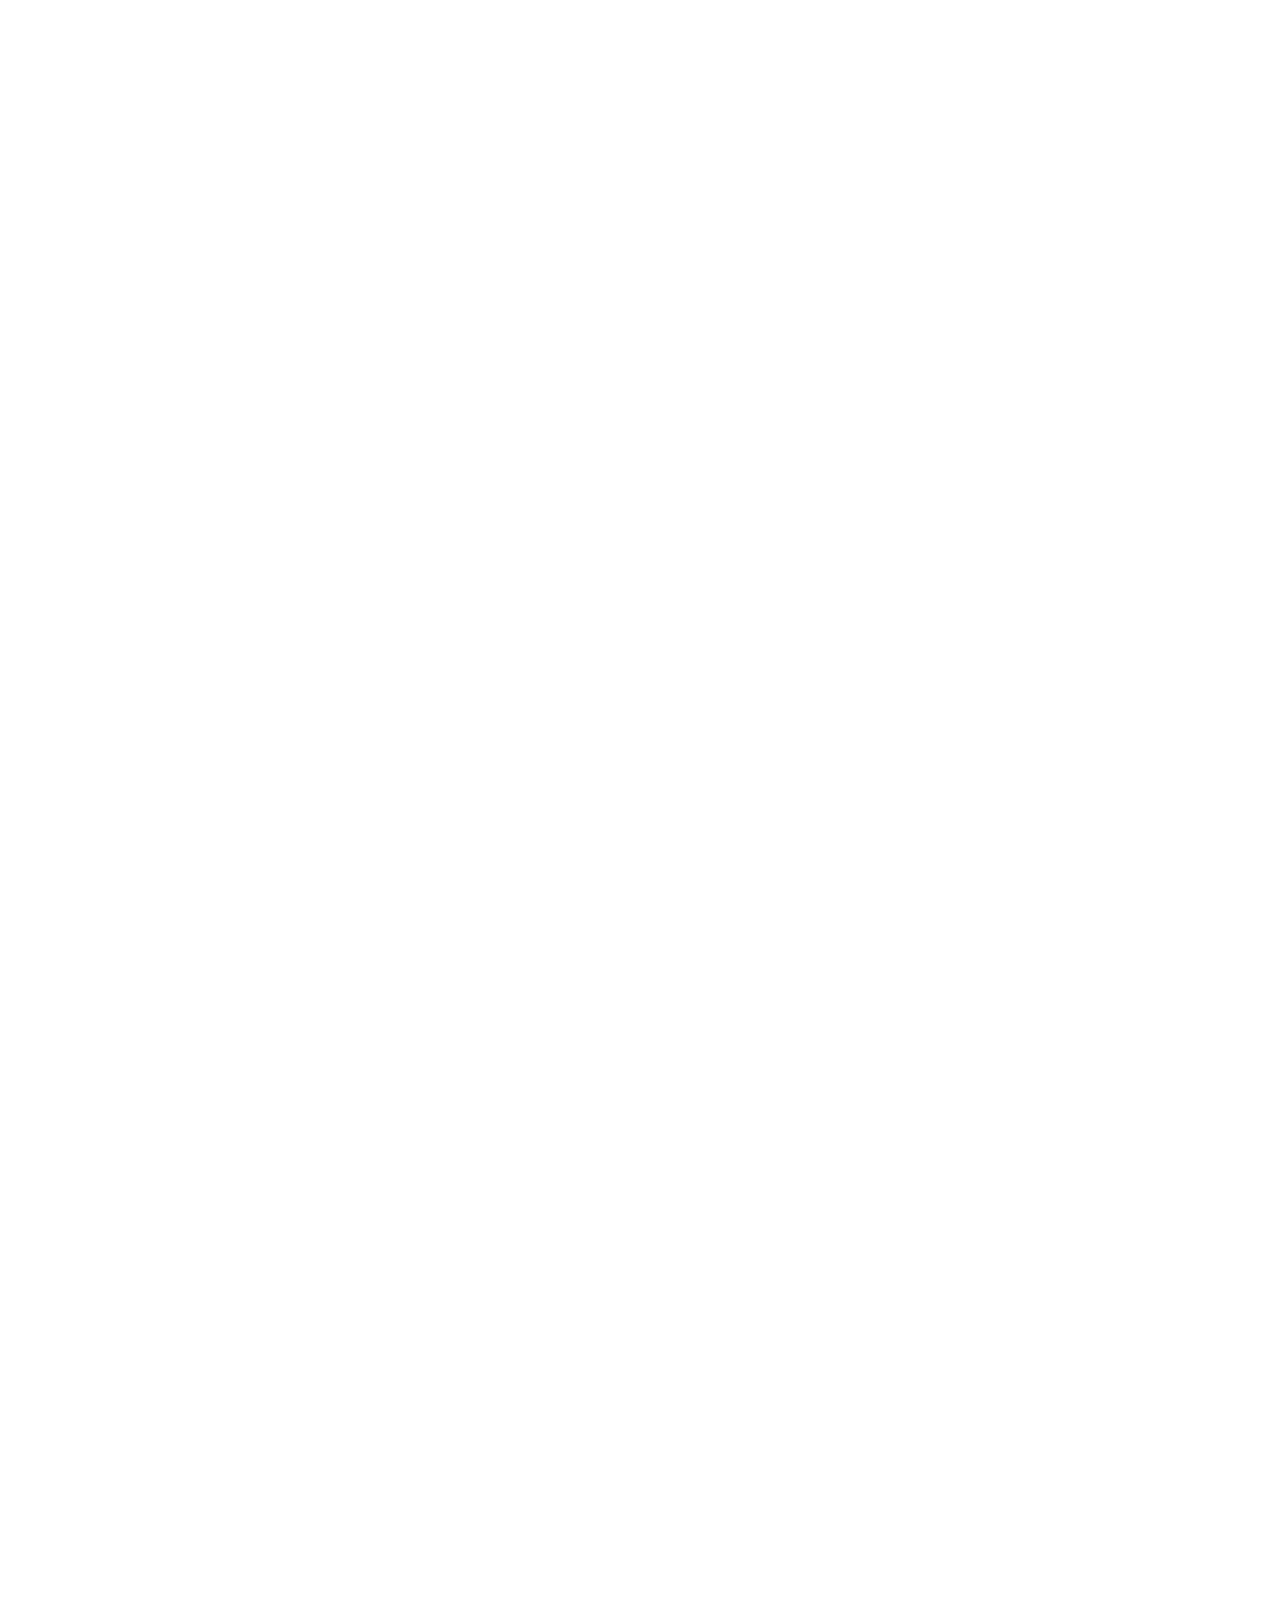
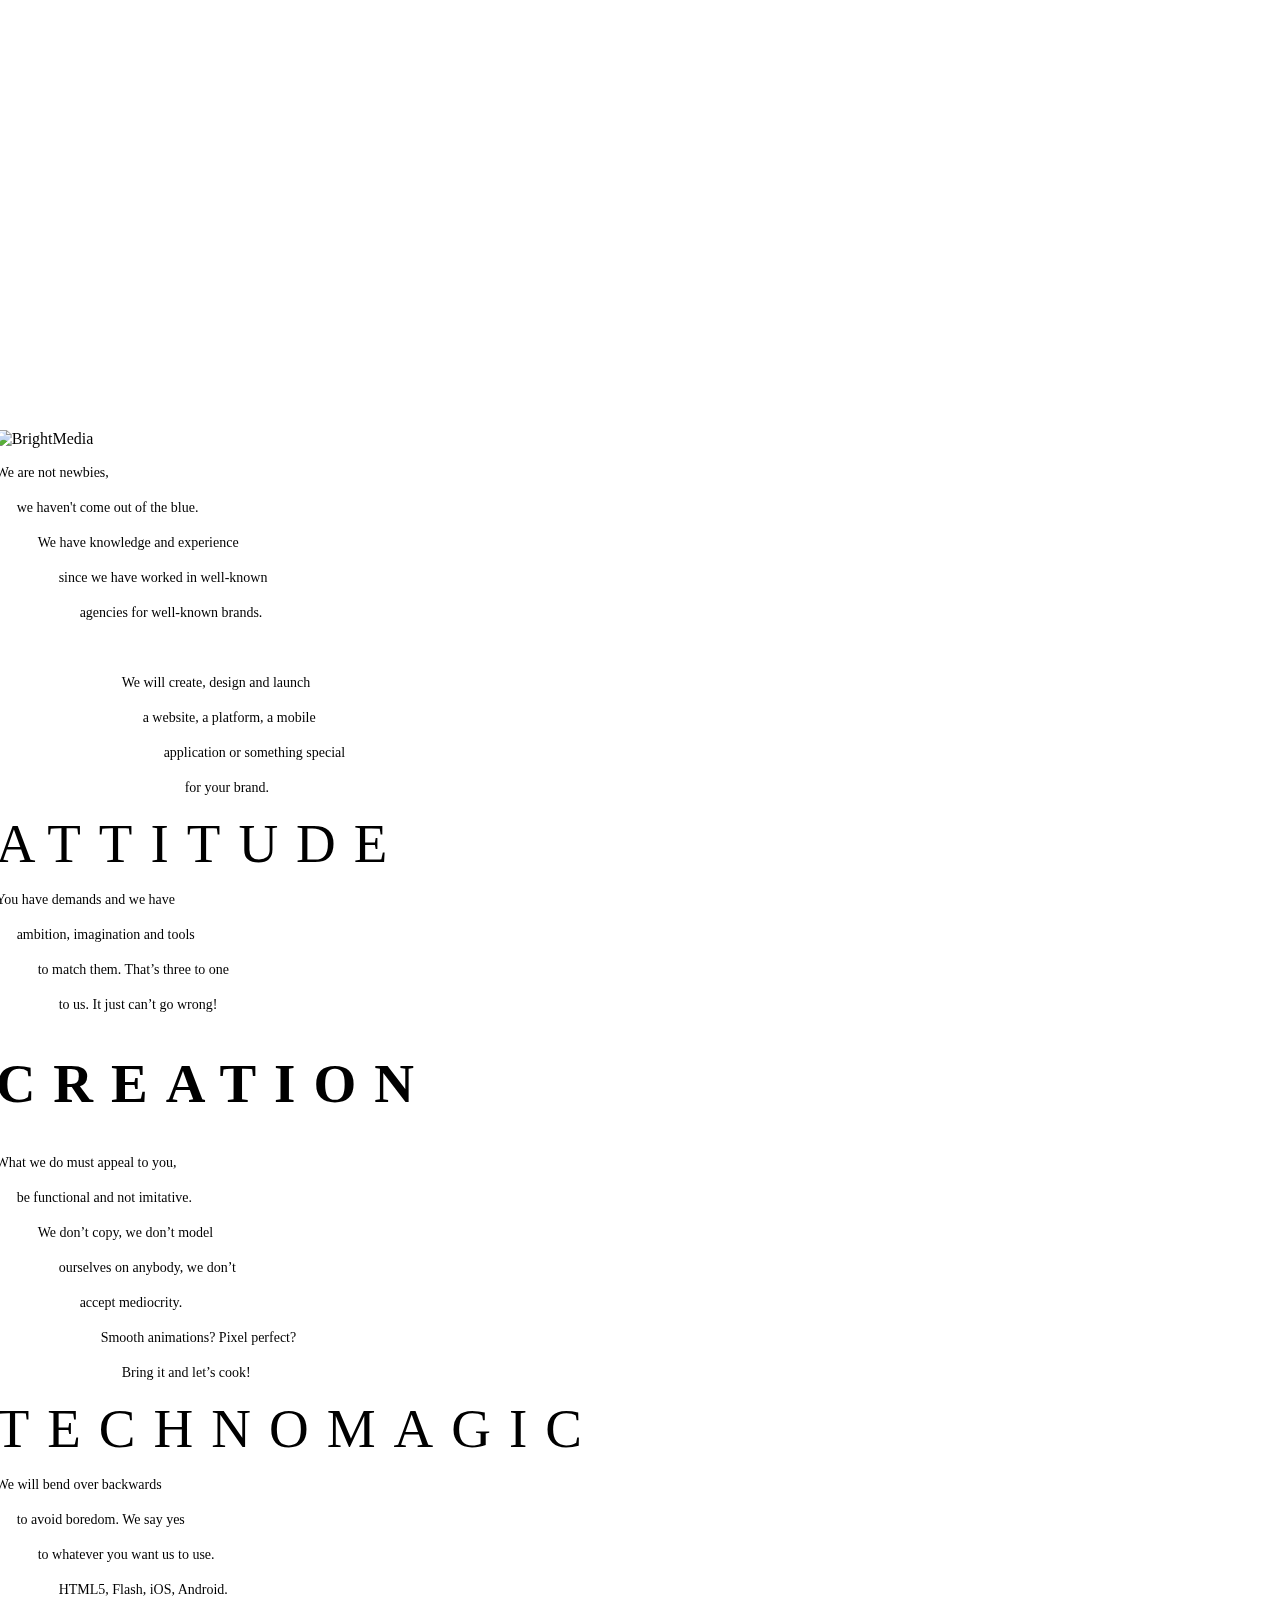
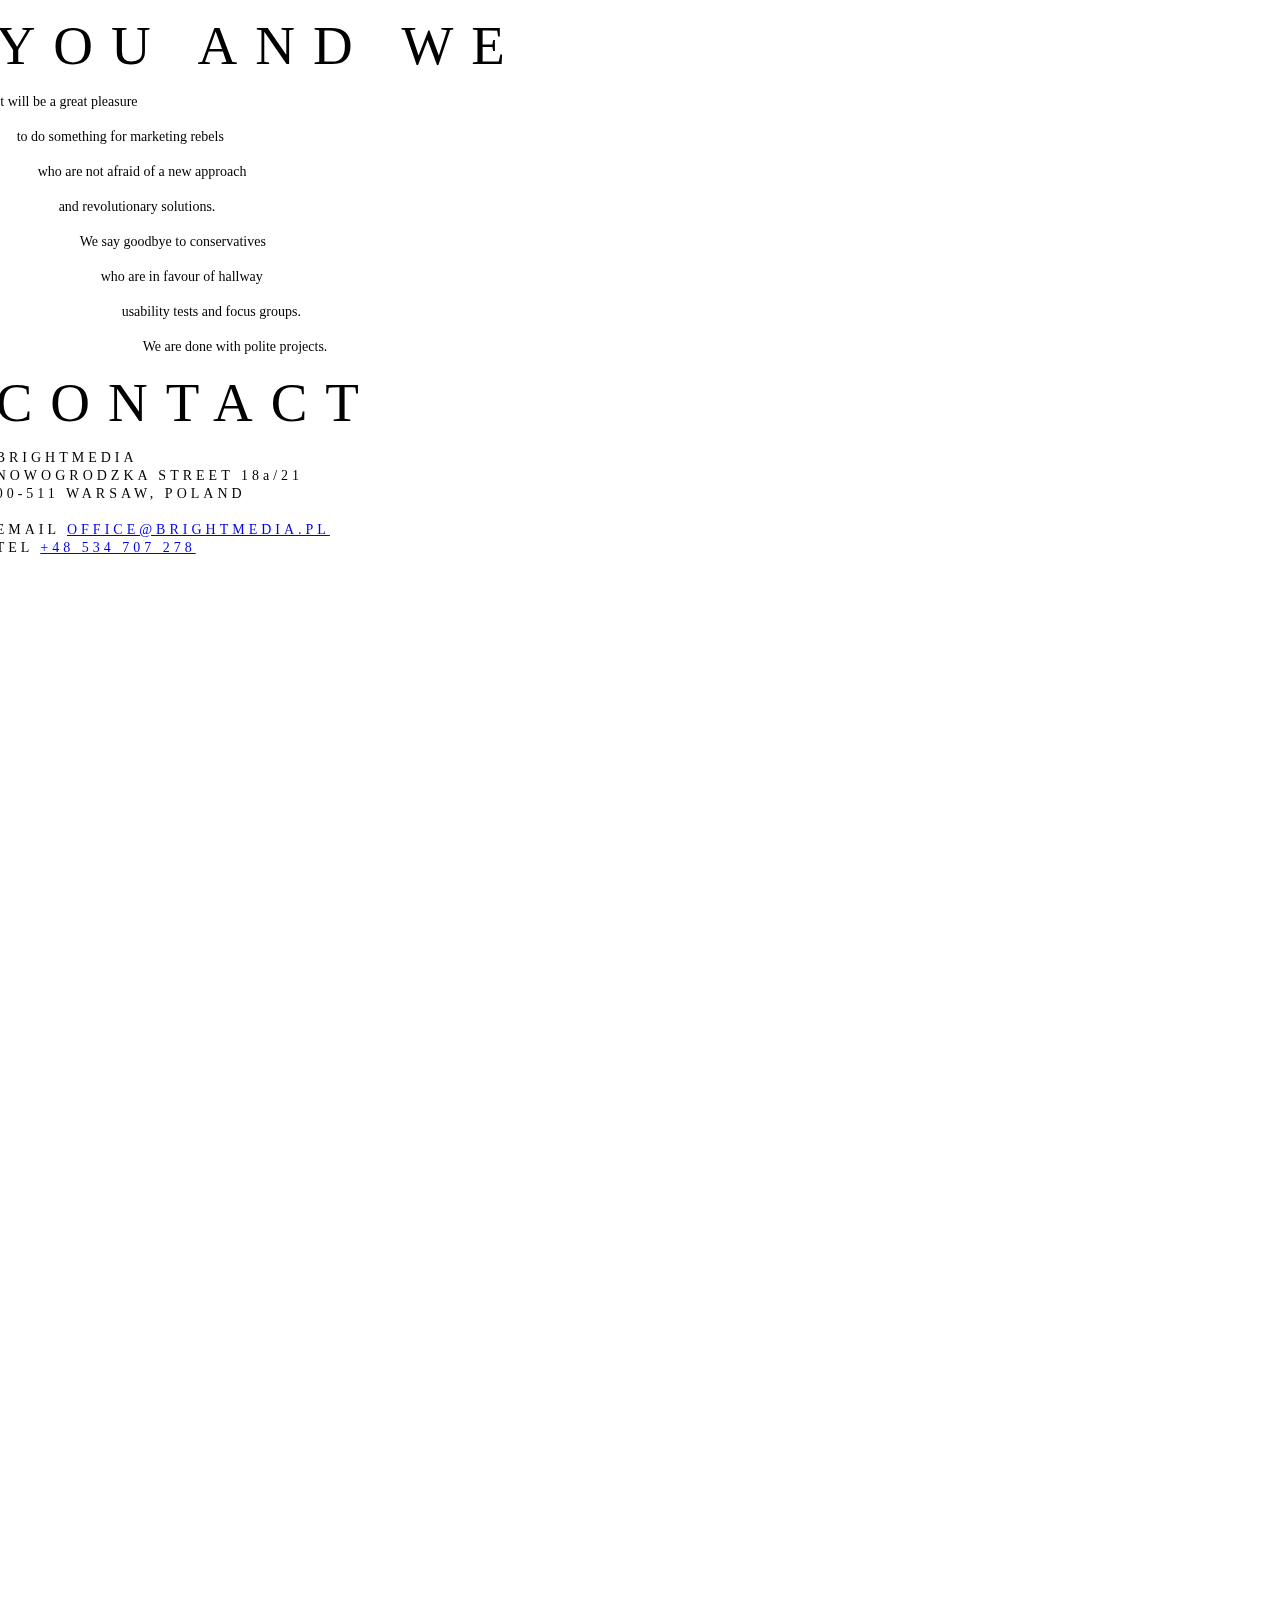
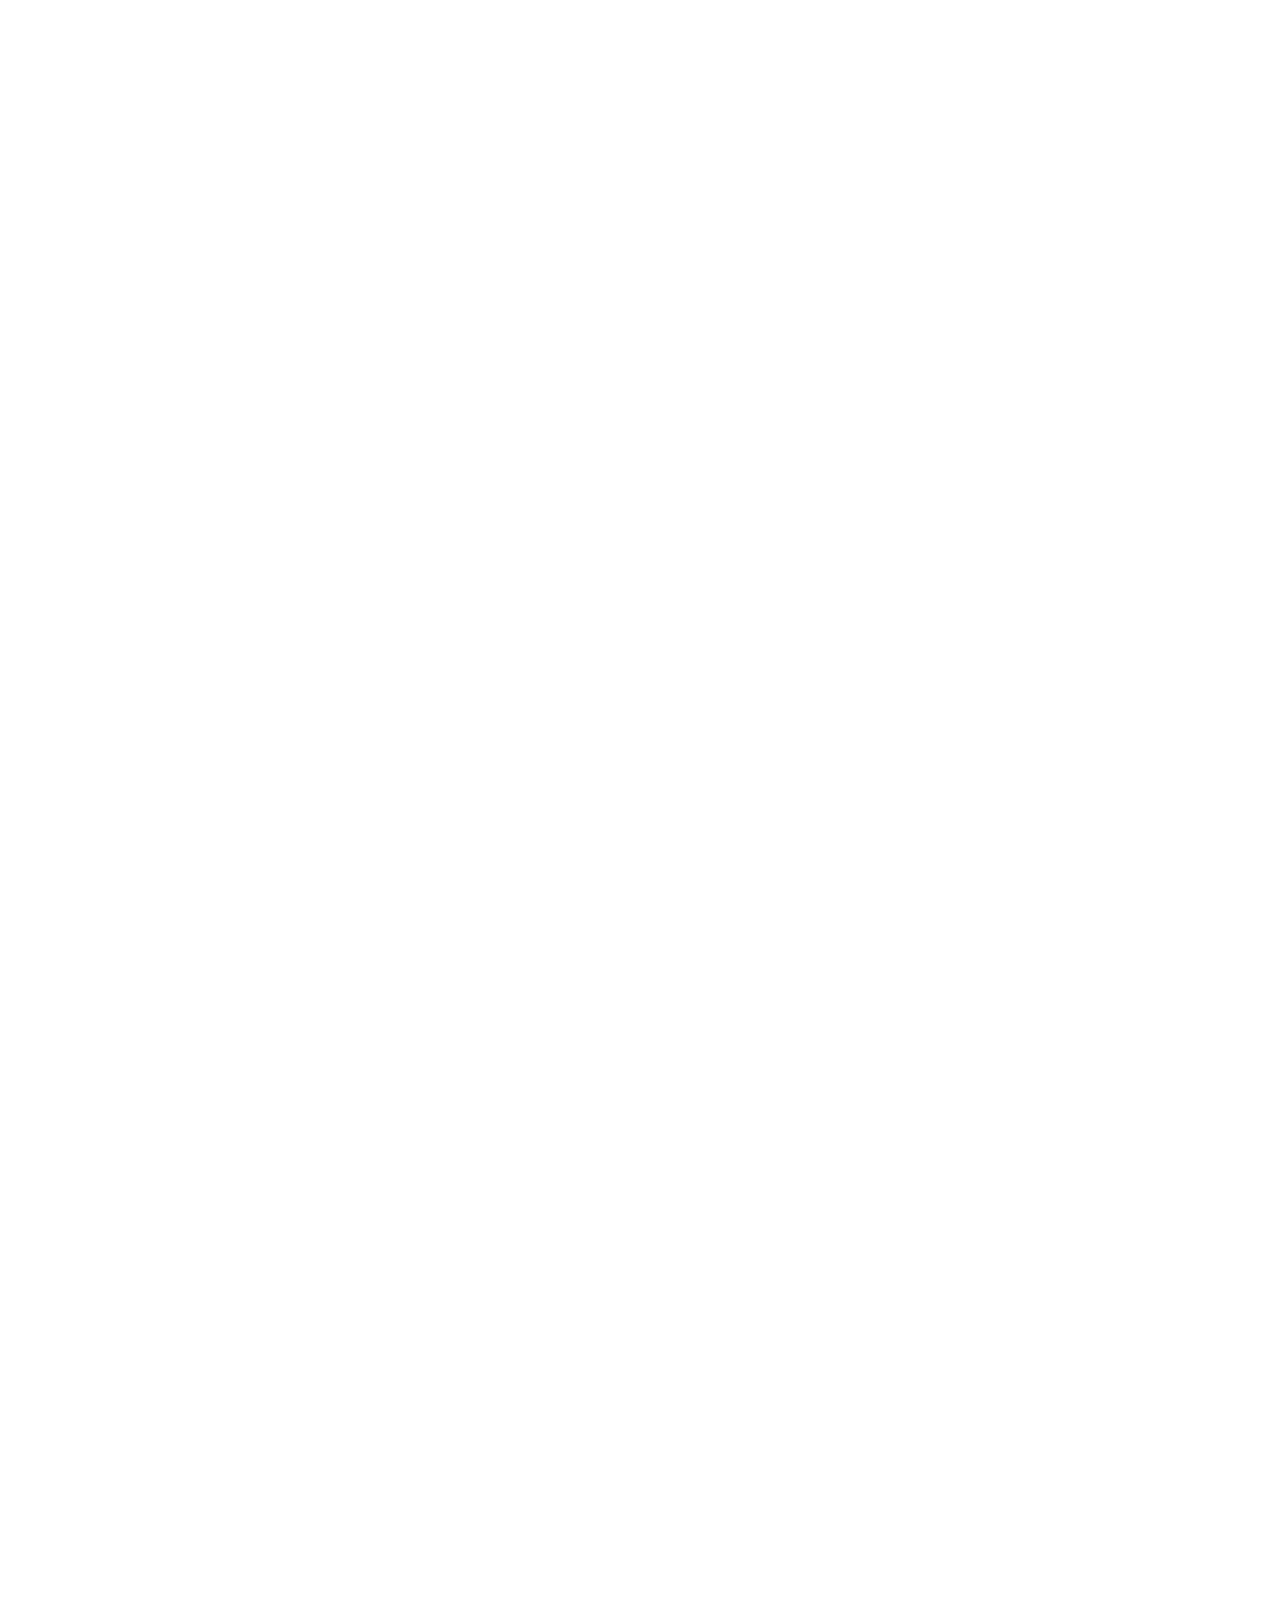
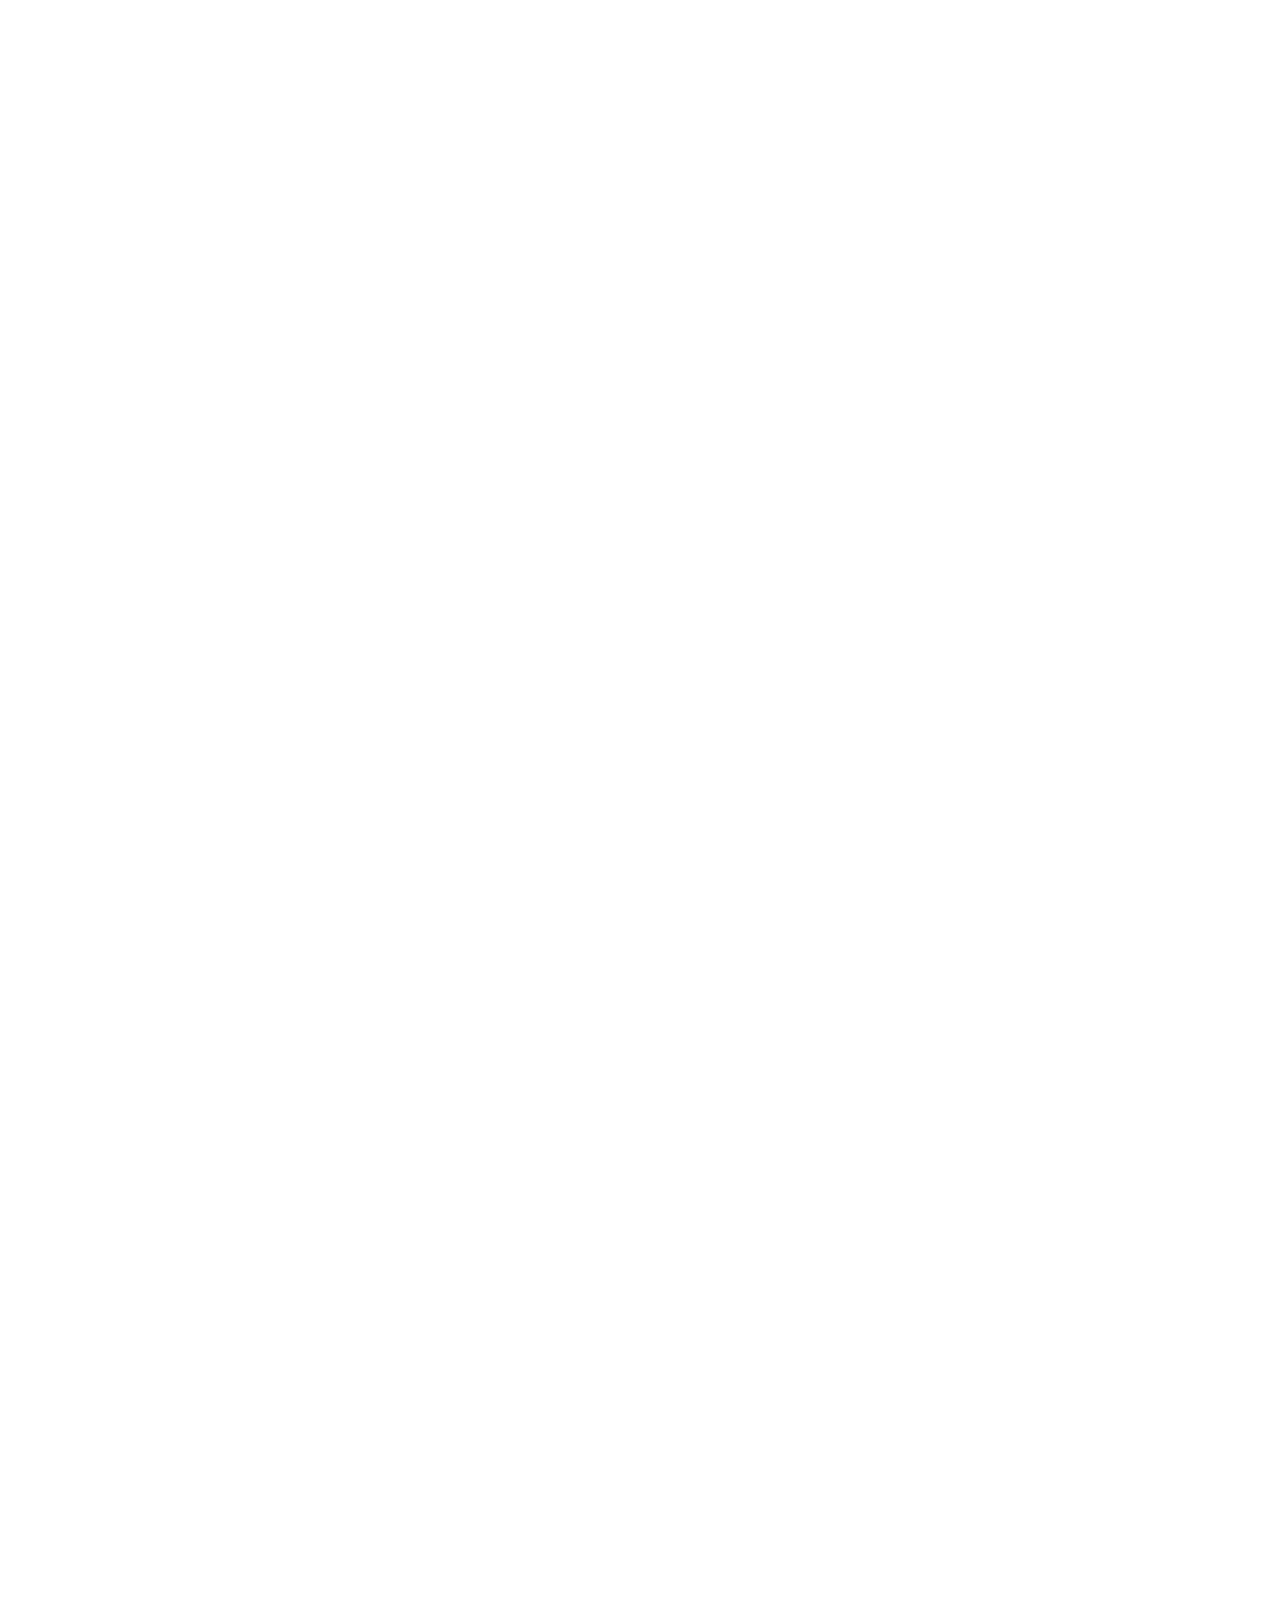
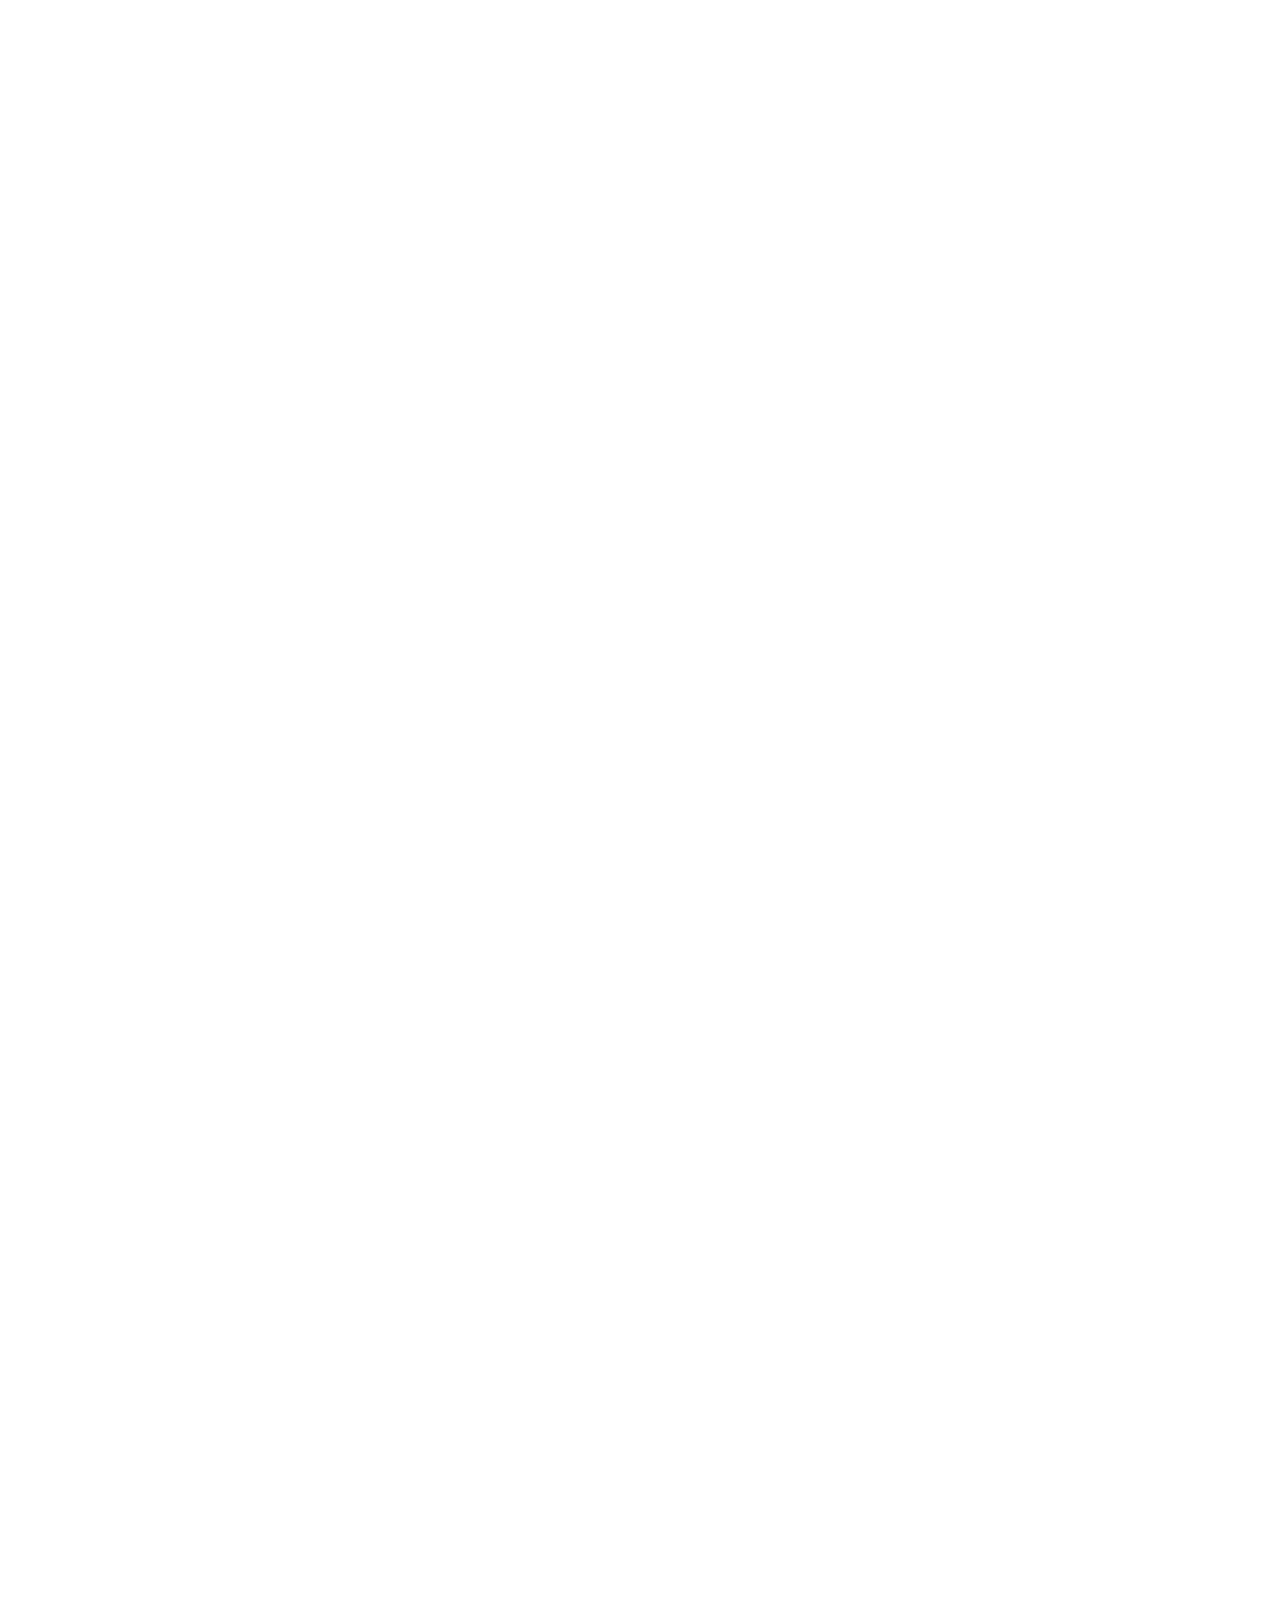
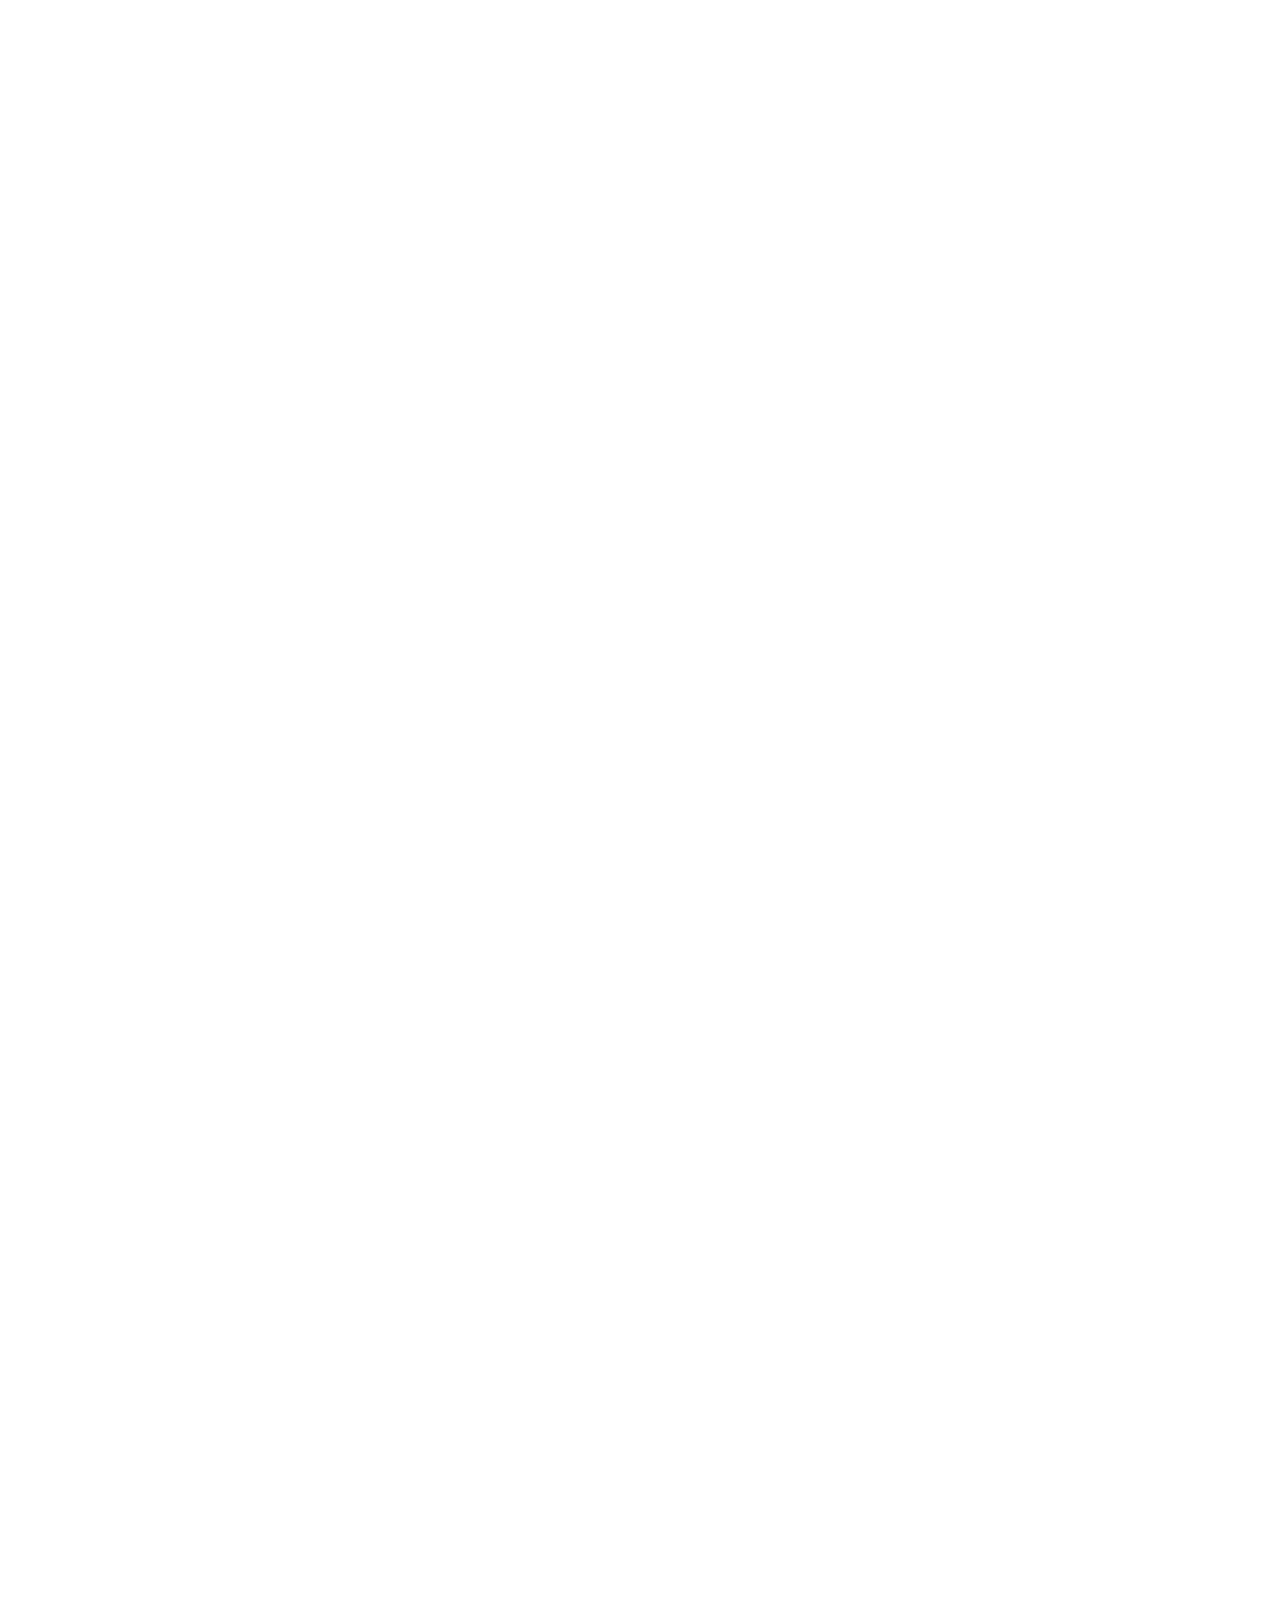
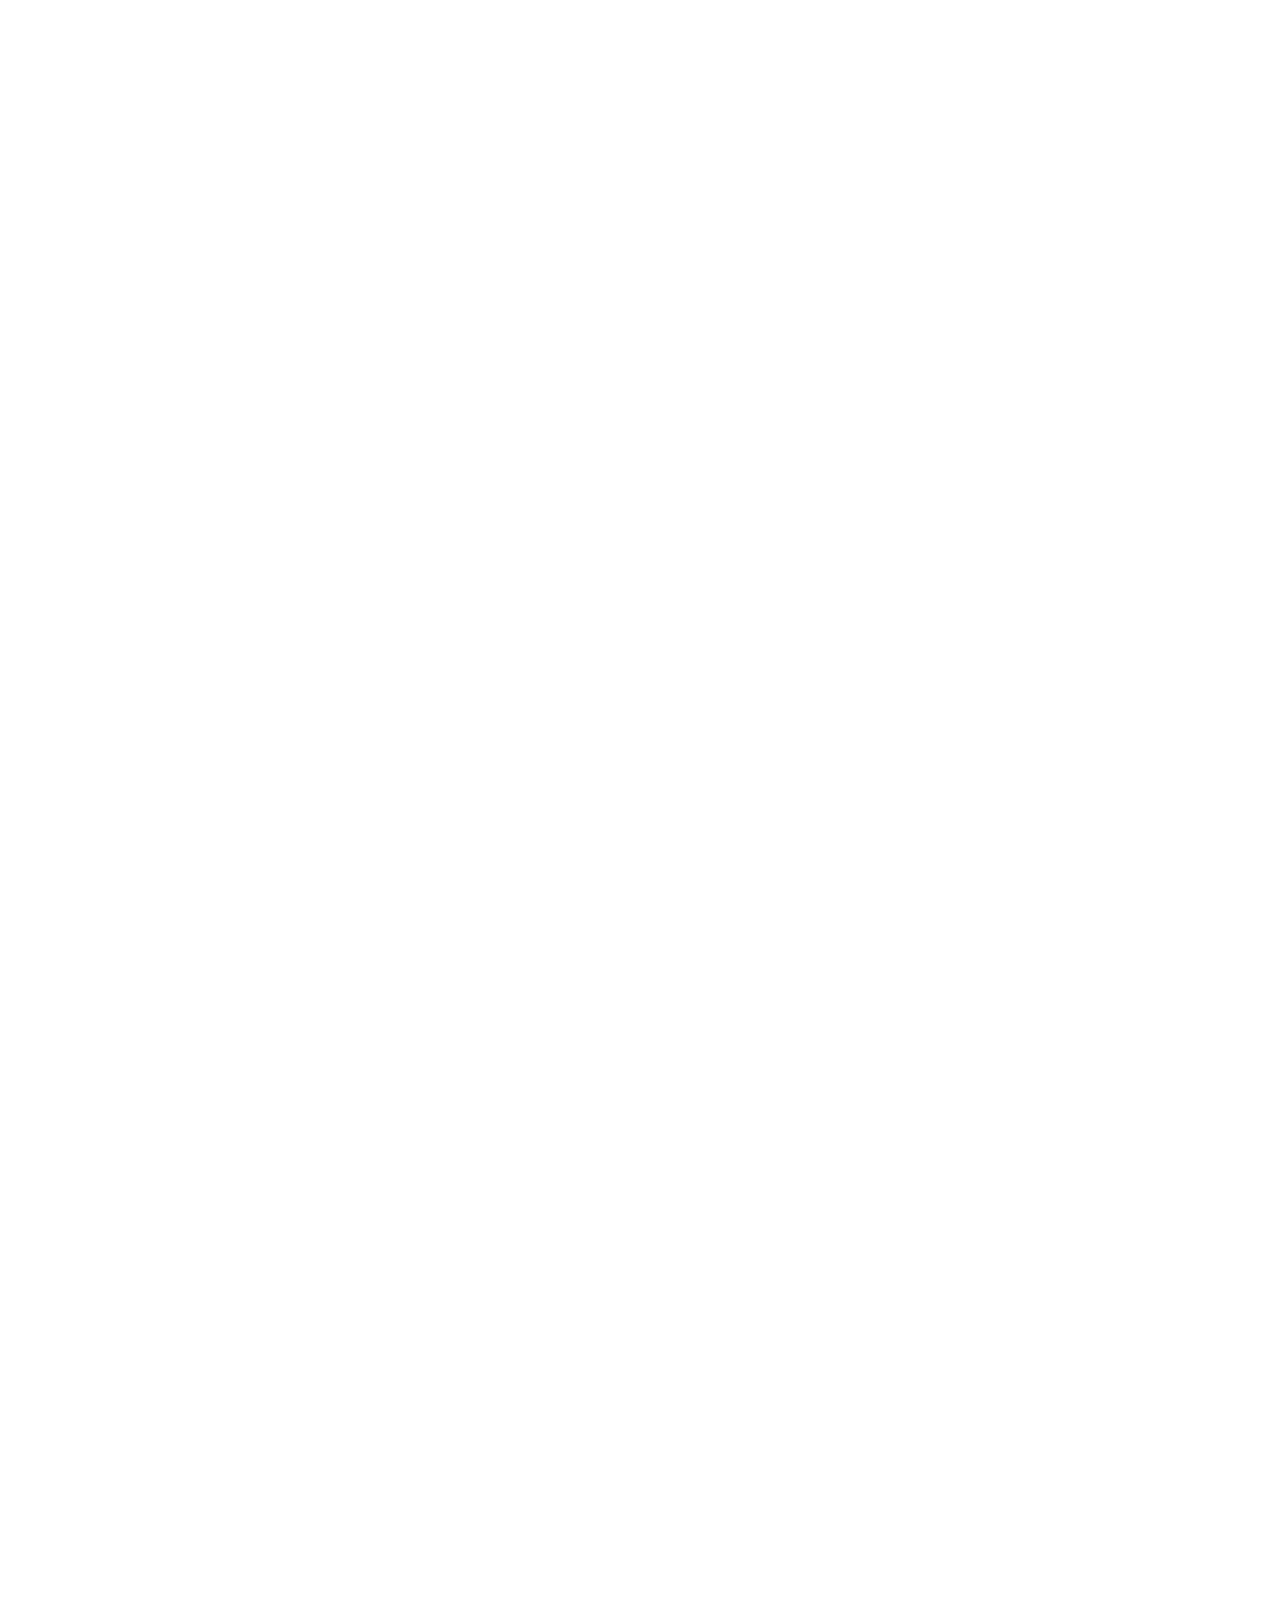
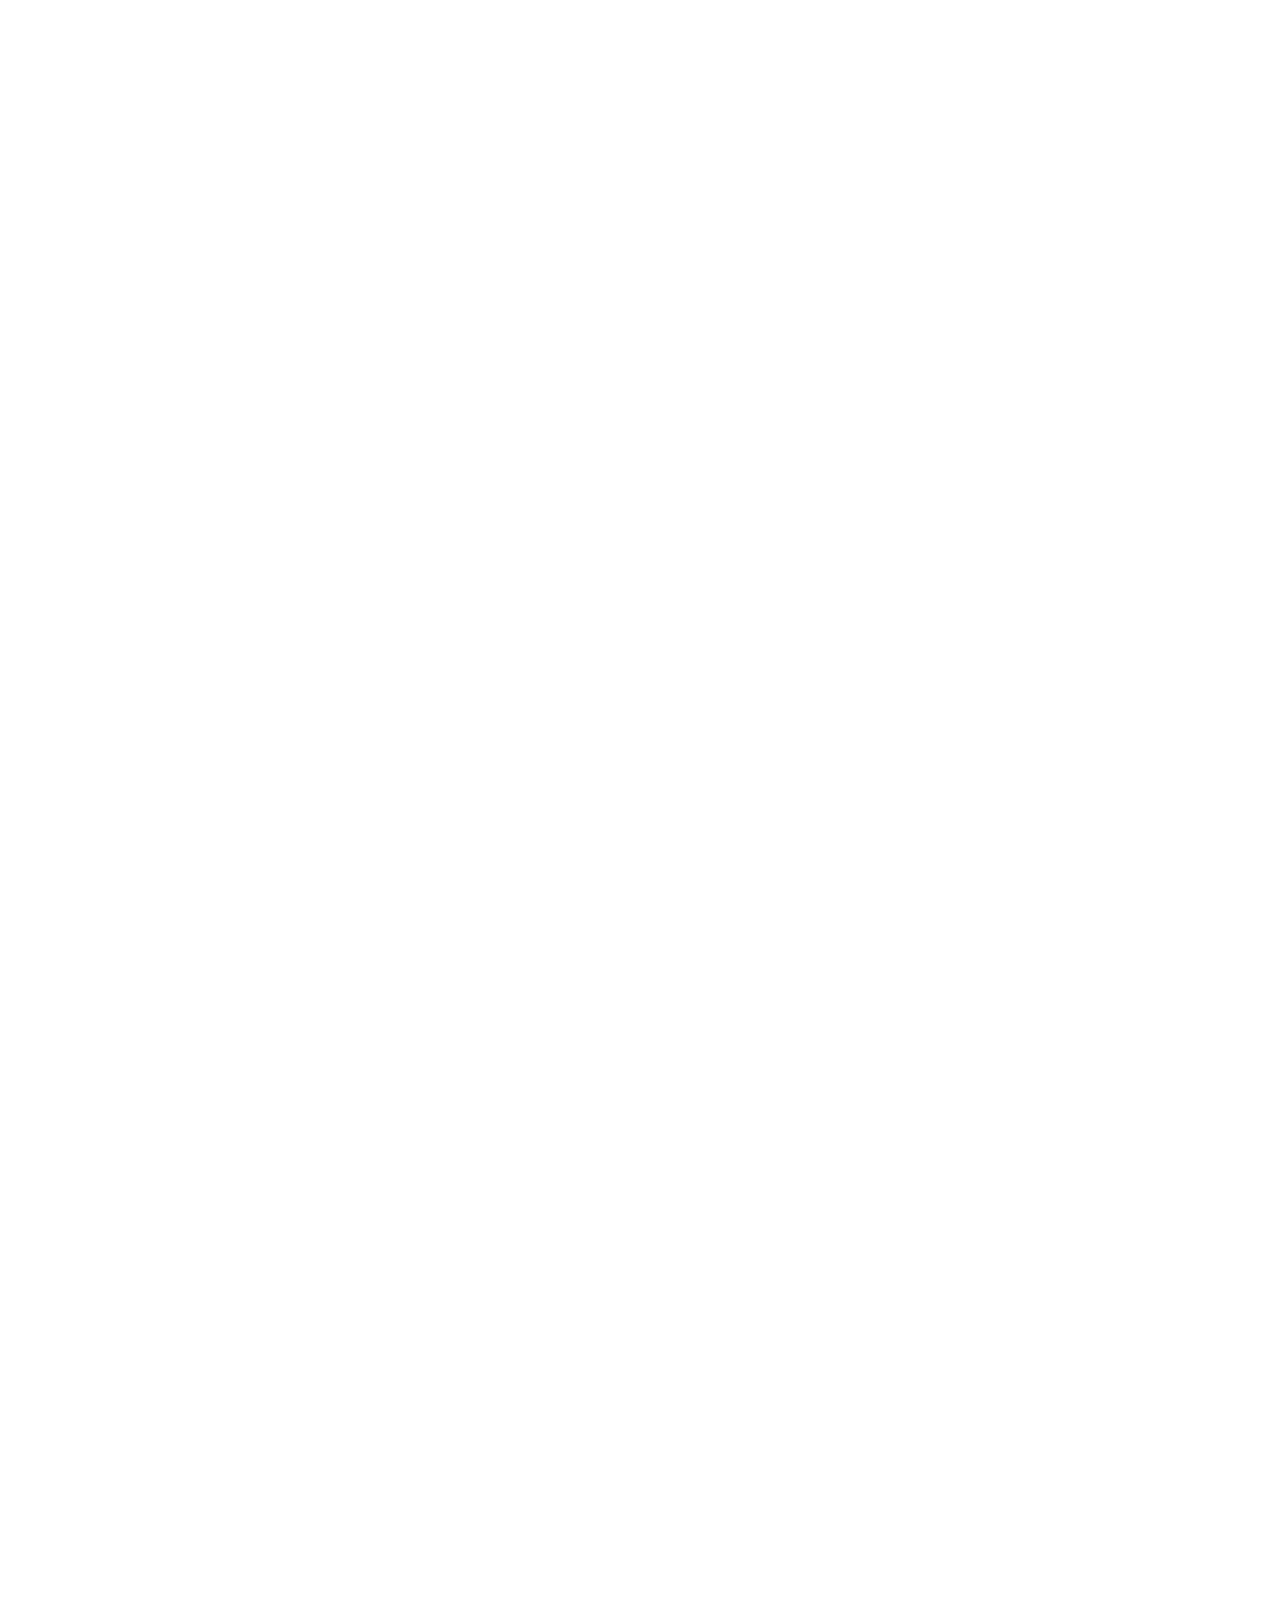
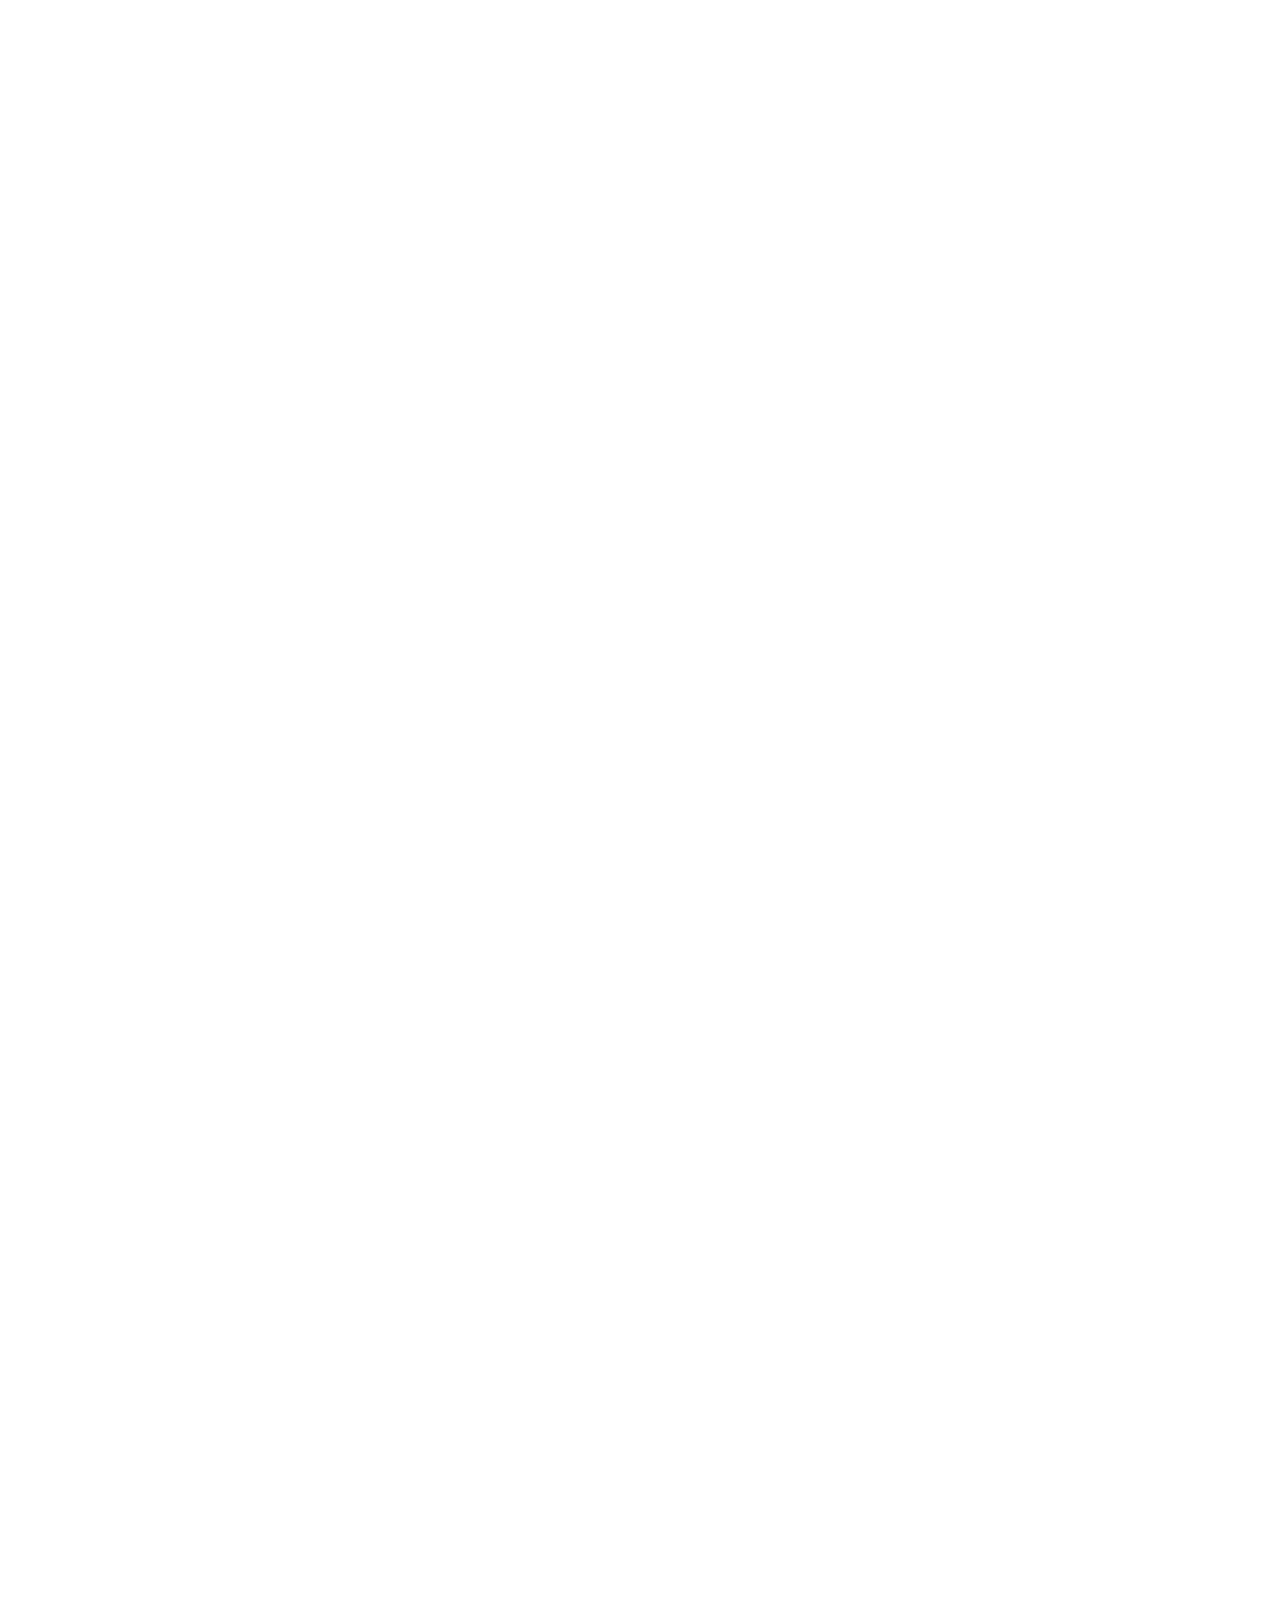
==== commit f405d130: "test gulped" ====
--- a/html/index.html
+++ b/html/index.html
@@ -1,301 +1,291 @@
 <!DOCTYPE html>
 <html>
 <head>
-	<meta http-equiv="Content-Type" content="text/html; charset=UTF-8">
-
-	<meta name="viewport" content="width=device-width, initial-scale=1, maximum-scale=1, minimum-scale=1, user-scalable=no">
-
-	<title>You and we - BrightMedia</title>
-
-	<link rel="shortcut icon" href="http://brightmedia.pl/img/favicon.ico">
-	<style type="text/css">
-		@-ms-viewport {
-			width: device-width
-		}
-	</style>
-	<link rel="stylesheet" href="./index_files/style.css" type="text/css">
-	<link type="text/css" media="screen" rel="stylesheet" href="./index_files/awwwards.css">
-	<link type="text/css" media="screen" rel="stylesheet" href="./index_files/fwa.css">
+  <meta http-equiv="Content-Type" content="text/html; charset=UTF-8">
+
+  <meta name="viewport" content="width=device-width, initial-scale=1, maximum-scale=1, minimum-scale=1, user-scalable=no">
+
+  <title>You and we - BrightMedia</title>
+
+  <link rel="shortcut icon" href="favicon.ico">
+  <style type="text/css">
+    @-ms-viewport {
+      width: device-width
+    }
+  </style>
+  <link rel="stylesheet" href="css/style.css">
+  <link media="screen" rel="stylesheet" href="css/awwwards.css">
+  <link media="screen" rel="stylesheet" href="css/fwa.css">
 
 </head>
 
 <body id="page" class="bodyEnableScroll" data-gr-c-s-loaded="true">
-	<div id="bg" class="" style="width: 100%; height: 8192px;">
-		<canvas id="mainBgC" width="1854" height="893" style="width: 1854px; height: 893px;"></canvas>
-		<canvas id="shinesBgC" width="1854" height="893" style="width: 1854px; height: 893px;"></canvas>
-		<canvas id="animationC" width="1854" height="893" style="width: 1854px; height: 893px;"></canvas>
-	</div>
-	<section id="www" style="width: 1854px; height: 8192px;">
-		<div id="content" style="width: 1148px; left: 430px; transform: translate3d(-12.3494px, -6170px, 0px);">
-			<img id="logoContainer" src="./index_files/logo.svg" alt="BrightMedia" style="width: 392px; height: 236px; left: 474px; top: 158px;">
-			<a id="projectOpen0" title="Projects" href="http://brightmedia.pl/?lang=en&amp;site=projects" style="width: 151px; height: 151px; left: 128px; top: 458px;"></a>
-			<a id="projectOpen1" title="Projects" href="http://brightmedia.pl/?lang=en&amp;site=projects" style="width: 151px; height: 151px; left: 128px; top: 2038px;"></a>
-			<a id="projectOpen2" title="Projects" href="http://brightmedia.pl/?lang=en&amp;site=projects" style="width: 151px; height: 151px; left: 128px; top: 3580px;"></a>
-			<a id="projectOpen3" title="Projects" href="http://brightmedia.pl/?lang=en&amp;site=projects" style="width: 151px; height: 151px; left: 128px; top: 5120px;"></a>
-			<a id="projectOpen4" title="Projects" href="http://brightmedia.pl/?lang=en&amp;site=projects" style="width: 151px; height: 151px; left: 128px; top: 6662px;"></a>
-			<div id="textContainer1" style="font-size: 14px; line-height: 21px; left: 278px; top: 460px;">
-				<p class="textF2" id="text1_1" style="text-indent: 0px;">We are not newbies,</p>
-				<p class="textF3" id="text1_2" style="text-indent: 21px;">we haven't come out of the blue.</p>
-				<p class="textF4" id="text1_3" style="text-indent: 42px;">We have knowledge and experience</p>
-				<p class="textF5" id="text1_4" style="text-indent: 63px;">since we have worked in well-known</p>
-				<p class="textF6" id="text1_5" style="text-indent: 84px;">agencies for well-known brands.</p>
-				<p class="textF7" id="text1_6" style="text-indent: 105px;">&nbsp;</p>
-				<p class="textF8" id="text1_7" style="text-indent: 126px;">We will create, design and launch</p>
-				<p class="textF9" id="text1_8" style="text-indent: 147px;">a website, a platform, a mobile</p>
-				<p class="textF10" id="text1_9" style="text-indent: 168px;">application or something special</p>
-				<p class="textF11" id="text1_10" style="text-indent: 189px;">for your brand.</p>
-				<p class="textF11" id="text1_11" style="text-indent: 210px;"></p>
-			</div>
-			<div id="creationHeader" style="top: 1810px; font-size: 55px; letter-spacing: 18px; left: 470px;">ATTITUDE</div>
-			<div id="textContainer2" style="font-size: 14px; line-height: 21px; left: 278px; top: 2040px;">
-				<p class="textF1" id="text2_1" style="text-indent: 0px;">You have demands and we have</p>
-				<p class="textF2" id="text2_2" style="text-indent: 21px;">ambition, imagination and tools</p>
-				<p class="textF3" id="text2_3" style="text-indent: 42px;">to match them. That’s three to one</p>
-				<p class="textF4" id="text2_4" style="text-indent: 63px;">to us. It just can’t go wrong!</p>
-				<p class="textF5" id="text2_5" style="text-indent: 84px;"></p>
-				<p class="textF6" id="text2_6" style="text-indent: 105px;"></p>
-				<p class="textF7" id="text2_7" style="text-indent: 126px;"></p>
-				<p class="textF8" id="text2_8" style="text-indent: 147px;"></p>
-			</div>
-			<h1 id="qualityHeader" style="top: 3357px; font-size: 55px; letter-spacing: 18px; left: 470px; opacity: 1;">CREATION</h1>
-			<div id="textContainer3" style="font-size: 14px; line-height: 21px; left: 278px; top: 3586px;">
-				<p class="textF1" id="text3_1" style="text-indent: 0px; opacity: 1;">What we do must appeal to you,</p>
-				<p class="textF2" id="text3_2" style="text-indent: 21px; opacity: 1;">be functional and not imitative.</p>
-				<p class="textF3" id="text3_3" style="text-indent: 42px; opacity: 1;">We don’t copy, we don’t model</p>
-				<p class="textF4" id="text3_4" style="text-indent: 63px; opacity: 1;">ourselves on anybody, we don’t</p>
-				<p class="textF5" id="text3_5" style="text-indent: 84px; opacity: 1;">accept mediocrity.</p>
-				<p class="textF6" id="text3_6" style="text-indent: 105px; opacity: 1;">Smooth animations? Pixel perfect?</p>
-				<p class="textF7" id="text3_7" style="text-indent: 126px; opacity: 1;">Bring it and let’s cook!</p>
-				<p class="textF8" id="text3_8" style="text-indent: 147px; opacity: 1;"></p>
-				<p class="textF9" id="text3_9" style="text-indent: 168px; opacity: 1;"></p>
-			</div>
-			<div id="solutionsHeader" style="top: 4895px; font-size: 55px; letter-spacing: 18px; left: 470px; opacity: 1;">TECHNOMAGIC</div>
-			<div id="textContainer4" style="font-size: 14px; line-height: 21px; left: 278px; top: 5121px;">
-				<p class="textF1" id="text4_1" style="text-indent: 0px; opacity: 1;">We will bend over backwards</p>
-				<p class="textF2" id="text4_2" style="text-indent: 21px; opacity: 1;">to avoid boredom. We say yes</p>
-				<p class="textF3" id="text4_3" style="text-indent: 42px; opacity: 1;">to whatever you want us to use.</p>
-				<p class="textF4" id="text4_4" style="text-indent: 63px; opacity: 1;">HTML5, Flash, iOS, Android.</p>
-				<p class="textF5" id="text4_5" style="text-indent: 84px; opacity: 1;"></p>
-				<p class="textF6" id="text4_6" style="text-indent: 105px; opacity: 1;"></p>
-			</div>
-			<div id="technologyHeader" style="top: 6434px; font-size: 55px; letter-spacing: 18px; left: 470px; opacity: 1;">YOU AND WE</div>
-			<div id="textContainer5" style="font-size: 14px; line-height: 21px; left: 278px; top: 6664px;">
-				<p class="textF1" id="text5_1" style="text-indent: 0px; opacity: 1;">It will be a great pleasure</p>
-				<p class="textF2" id="text5_2" style="text-indent: 21px; opacity: 1;">to do something for marketing rebels</p>
-				<p class="textF3" id="text5_3" style="text-indent: 42px; opacity: 1;">who are not afraid of a new approach</p>
-				<p class="textF4" id="text5_4" style="text-indent: 63px; opacity: 1;">and revolutionary solutions.</p>
-				<p class="textF5" id="text5_5" style="text-indent: 84px; opacity: 1;">We say goodbye to conservatives</p>
-				<p class="textF6" id="text5_6" style="text-indent: 105px; opacity: 1;">who are in favour of hallway</p>
-				<p class="textF7" id="text5_7" style="text-indent: 126px; opacity: 1;">usability tests and focus groups.</p>
-				<p class="textF8" id="text5_8" style="text-indent: 147px; opacity: 1;">We are done with polite projects.</p>
-			</div>
-			<div id="textContact" style="width: 600px; top: 7664px; left: 212px;">
-				<div id="contactHeader" style="font-size: 55px; letter-spacing: 18px;">CONTACT</div>
-				<div id="contactAdress" style="font-size: 14px; line-height: 18px; letter-spacing: 4px; margin-top: 15px;">BRIGHTMEDIA<br>NOWOGRODZKA STREET 18a/21<br>00-511 WARSAW, POLAND<br><br><span class="contactAlt">EMAIL</span> <a href="mailto:office@brightmedia.pl">OFFICE@BRIGHTMEDIA.PL</a><br><span class="contactAlt">TEL</span> <a href="tel:+48534707278">+48 534 707 278</a></div>
-			</div>
-		</div>
-	</section>
-	<aside id="menuRight" style="left: 1794px; top: 246px; height: 250px;">
-		<canvas id="naviRight" width="40" height="250" style="width: 40px; height: 250px;"></canvas>
-		<div id="naviNumbersH" style="height: 36px; top: 167px;">
-			<div id="naviNumbers" style="top: -167px;">
-				<div class="menuNumberR" id="n0r" style="font-size: 17px; top: 0px;">00</div>
-				<div class="menuNumberR" id="n1r" style="font-size: 17px; top: 41px;">01</div>
-				<div class="menuNumberR" id="n2r" style="font-size: 17px; top: 83px;">02</div>
-				<div class="menuNumberR" id="n3r" style="font-size: 17px; top: 125px;">03</div>
-				<div class="menuNumberR" id="n4r" style="font-size: 17px; top: 167px;">04</div>
-				<div class="menuNumberR" id="n5r" style="font-size: 17px; top: 209px;">05</div>
-			</div>
-		</div>
-		<a id="n0roll" title="BrightMedia" href="http://brightmedia.pl/?lang=en&amp;site=intro" style="height: 42px; top: 0px;"></a>
-		<a id="n1roll" title="ATTITUDE" href="http://brightmedia.pl/?lang=en&amp;site=attitude" style="height: 42px; top: 41px;"></a>
-		<a id="n2roll" title="CREATION" href="http://brightmedia.pl/?lang=en&amp;site=creation" style="height: 42px; top: 83px;"></a>
-		<a id="n3roll" title="TECHNOMAGIC" href="http://brightmedia.pl/?lang=en&amp;site=technomagic" style="height: 42px; top: 125px;"></a>
-		<a id="n4roll" title="YOU AND WE" href="http://brightmedia.pl/?lang=en&amp;site=youandwe" style="height: 42px; top: 167px;"></a>
-		<a id="n5roll" title="CONTACT" href="http://brightmedia.pl/?lang=en&amp;site=contact" style="height: 42px; top: 209px;"></a>
-	</aside>
-	<footer id="menuBottom" style="top: 849px;">
-		<div class="menu-background"></div>
-		<div id="menuHolderB" style="width: 1148px; height: 44px; left: 427px;">
-			<div id="fotterDesc">BRIGHTMEDIA - DIGITAL AGENCY</div>
-			<div id="followUs" style="width: 160px; left: 580px;">
-				<a id="behanceLink" href="https://www.behance.net/bright_media" target="_blank" title="Behance"><img src="./index_files/behance-icon.svg" id="behanceIco" alt="Behance"></a>
-				<a id="facebookLink" href="https://www.facebook.com/brightmediapl" target="_blank" title="Facebook"><img src="./index_files/facebook-icon.svg" id="facebookIco" alt="Facebook"></a>
-				<a id="twitterLink" href="https://twitter.com/brightmediapl" target="_blank" title="Twitter"><img src="./index_files/twitter-icon.svg" id="twitterIco" alt="Twitter" style="opacity: 0.6;"></a>
-			</div>
-			<!--<div id="contactLink">
-
-                <div id="contactOut">
-                	<div class="bottomText" id="contactOutText">CONTACT US</div><img src="img/envelope.png" alt="contact" class="envelopeImg" id="envImg1"/>
-                </div>
-                <div id="contactRoll">
-                	<div class="bottomText2" id="contactRollText">CONTACT US</div><img src="img/envelope2.png" alt="contact" class="envelopeImg" id="envImg2"/>
-                </div>
-                <div class="menuOverFull"></div>
-            </div>-->
-
-			<div id="soundCont" style="left: 720px;">
-				<div id="soundOut">
-					<div class="bottomText">MUSIC</div><img src="./index_files/sound_on.png" alt="soundImg" class="soundOnImg" id="sndImg1" style="left: 52px;">
-				</div>
-				<div id="soundRoll">
-					<div class="bottomText2">MUSIC</div><img src="./index_files/sound_on2.png" alt="soundImg2" class="soundOnImg" id="sndImg2" style="left: 52px;">
-				</div>
-				<div class="menuOverFull"></div>
-			</div>
-			<a id="language" title="language" href="http://brightmedia.pl/?lang=pl" style="left: 860px;">
-				<div id="langOut">
-					<div class="bottomText">LANGUAGE</div>
-					<div id="langSelect">EN</div>
-				</div>
-				<div id="langRoll">
-					<div class="bottomText2">LANGUAGE</div>
-					<div id="langSelect2">PL</div>
-				</div>
-				<div class="menuOverFull"></div>
-			</a>
-		</div>
-	</footer>
-	<nav id="menuTop" style="top: 0px;">
-		<div class="menu-background" id="showMenuT"></div>
-		<div id="menuMobile" style="left: 1774px; display: none;">MENU<img src="./index_files/menuMobile.png" alt="menuMobile" id="menuMobileImg"></div>
-		<ul id="menuHolder" style="width: 1248px; height: 44px; left: 427px; font-size: 12px;">
-			<li>
-				<a id="intro" title="BrightMedia" href="http://brightmedia.pl/?lang=en&amp;site=intro" style="left: 0px;">
-					<div class="menuNumber" id="nr00" style="color: rgb(120, 117, 131);">00</div>
-					<div class="menuLabel" id="item01_1" style="top: 19px;">INTRO</div>
-					<div class="menuLabelOver" id="item01_2" style="top: 50px;">INTRO</div>
-					<div class="menuOverFull"></div>
-				</a>
-			</li>
-			<li>
-				<a id="creation" title="ATTITUDE" href="http://brightmedia.pl/?lang=en&amp;site=attitude" style="left: 159px;">
-					<div class="menuNumber" id="nr01" style="color: rgb(120, 117, 131);">01</div>
-					<div class="menuLabel" id="item02_1" style="top: 19px;">ATTITUDE</div>
-					<div class="menuLabelOver" id="item02_2" style="top: 50px;">ATTITUDE</div>
-					<div class="menuOverFull"></div>
-				</a>
-			</li>
-			<li>
-				<a id="quality" title="CREATION" href="http://brightmedia.pl/?lang=en&amp;site=creation" style="left: 336px;">
-					<div class="menuNumber" id="nr02" style="color: rgb(120, 117, 131);">02</div>
-					<div class="menuLabel" id="item03_1" style="top: 19px;">CREATION</div>
-					<div class="menuLabelOver" id="item03_2" style="top: 50px;">CREATION</div>
-					<div class="menuOverFull"></div>
-				</a>
-			</li>
-			<li>
-				<a id="solutions" title="TECHNOMAGIC" href="http://brightmedia.pl/?lang=en&amp;site=technomagic" style="left: 513px;">
-					<div class="menuNumber" id="nr03" style="color: rgb(120, 117, 131);">03</div>
-					<div class="menuLabel" id="item04_1" style="top: 19px;">TECHNOMAGIC</div>
-					<div class="menuLabelOver" id="item04_2" style="top: 50px;">TECHNOMAGIC</div>
-					<div class="menuOverFull"></div>
-				</a>
-			</li>
-			<li>
-				<a id="technology" title="YOU AND WE" href="http://brightmedia.pl/?lang=en&amp;site=youandwe" style="left: 711px;">
-					<div class="menuNumber" id="nr04" style="color: rgb(234, 189, 68);">04</div>
-					<div class="menuLabel" id="item05_1" style="top: -20px;">YOU AND WE</div>
-					<div class="menuLabelOver" id="item05_2" style="top: 19px;">YOU AND WE</div>
-					<div class="menuOverFull"></div>
-				</a>
-			</li>
-			<li>
-				<a id="contact" title="CONTACT" href="http://brightmedia.pl/?lang=en&amp;site=contact" style="left: 904px;">
-					<div class="menuNumber" id="nr05" style="color: rgb(211, 174, 81);">05</div>
-					<div class="menuLabel" id="item06_1" style="top: -12px;">CONTACT</div>
-					<div class="menuLabelOver" id="item06_2" style="top: 25px;">CONTACT</div>
-					<div class="menuOverFull"></div>
-				</a>
-			</li>
-		</ul>
-	</nav>
-	<div id="fwa" class="right bottom">
-		<a href="http://www.thefwa.com/site/brightmedia" target="_blank">BrightMedia - FWA Site of the Day</a>
-	</div>
-	<div id="awwwards" class="right black">
-		<a href="http://www.awwwards.com/web-design-awards/brightmedia" target="_blank">BrightMedia - Awwwards Site of the Day</a>
-	</div>
-	<section id="projectHolder">
-		<canvas id="projectPhotos"></canvas>
-		<div id="videoHolder"></div>
-		<img id="logoProjects" src="./index_files/logo.svg" alt="BrightMedia">
-		<div id="projectPager">
-			<div id="projectPage1Over">
-				<div id="pageTxt1_2">PREVIOUS<br>PROJECT</div>
-				<img class="imgPage1" src="./index_files/strz2Over.png" alt="previous project over">
-			</div>
-			<div id="projectPage1">
-				<div id="pageTxt1">PREVIOUS<br>PROJECT</div>
-				<img class="imgPage1" src="./index_files/strz2.png" alt="previous project out">
-				<div class="menuOverFull"></div>
-			</div>
-			<div id="projectPage2Over">
-				<div id="pageTxt2_2">NEXT<br>PROJECT</div>
-				<img class="imgPage2" src="./index_files/strz1Over.png" alt="next project over">
-			</div>
-			<div id="projectPage2">
-				<div id="pageTxt2">NEXT<br>PROJECT</div>
-				<img class="imgPage2" src="./index_files/strz1.png" alt="next project out">
-				<div class="menuOverFull"></div>
-			</div>
-		</div>
-		<div id="projectText"></div>
-		<div id="projectTextD"></div>
-		<div id="closeBtnRoll">
-			<div id="closeIt2">&nbsp;&nbsp;&nbsp;&nbsp;CLOSE</div><img class="closeIco" src="./index_files/close2.svg" alt="close icon"></div>
-		<div id="closeBtn">
-			<div id="closeIt">&nbsp;&nbsp;&nbsp;&nbsp;CLOSE</div><img class="closeIco" src="./index_files/close.svg" alt="close icon">
-			<div class="menuOverFull"></div>
-		</div>
-	</section>
-	<div class="" id="loader2" style="opacity: 0;"></div>
-	<div class="" id="loader" style="opacity: 0;"></div>
-	<script src="./index_files/modernizr.custom.85976.min.js"></script>
-	<script>
-		var createjs = window;
-	</script>
-	<script src="./index_files/TweenLite.min.js"></script>
-	<script src="./index_files/TimelineLite.min.js"></script>
-	<script src="./index_files/CSSPlugin.min.js"></script>
-	<script src="./index_files/ScrollToPlugin.min.js"></script>
-	<script src="./index_files/RoundPropsPlugin.min.js"></script>
-	<script src="./index_files/EasePack.min.js"></script>
-
-	<script src="./index_files/easeljs-0.7.0.min.js"></script>
-	<script src="./index_files/tweenjs-0.5.0.min.js"></script>
-	<script src="./index_files/movieclip-0.7.0.min.js"></script>
-	<script src="./index_files/preloadjs-0.4.0.min.js"></script>
-	<script src="./index_files/soundjs-0.5.0.min.js"></script>
-
-	<script src="./index_files/util.min.js"></script>
-	<script src="./index_files/fastClick.min.js"></script>
-	<script src="./index_files/assets.min.js"></script>
-	<script src="./index_files/projects.min.js"></script>
-	<script src="./index_files/boxes.min.js"></script>
-	<script src="./index_files/navi.min.js"></script>
-	<script src="./index_files/main.min.js"></script>
-	<script src="./index_files/scroller.min.js"></script>
-	<script src="./index_files/native.history.js"></script>
-
-	<script src="./index_files/crown.js"></script>
-	<script src="./index_files/heart.js"></script>
-	<script src="./index_files/rose.js"></script>
-	<script src="./index_files/tech.js"></script>
-	<script src="./index_files/n0New.js"></script>
-	<script src="./index_files/n1New.js"></script>
-	<script src="./index_files/n2New.js"></script>
-	<script src="./index_files/n3New.js"></script>
-	<script src="./index_files/n4New.js"></script>
-	<script src="./index_files/n5New.js"></script>
-	<script src="./index_files/projects_pl.js"></script>
-	<script src="./index_files/projects_en.js"></script>
-	<script src="./index_files/projectsIns.js"></script>
-	<script src="./index_files/projectsInsPL.js"></script>
-	<script>
-		BMSite.lang = "EN"
-	</script>
-
-<audio preload="auto" src="assets/loopFade.mp3" id="loopFade.mp3" loop=""></audio></body><span class="gr__tooltip"><span class="gr__tooltip-content"></span><i class="gr__tooltip-logo"></i><span class="gr__triangle"></span></span>
-
+  <div id="bg" class="" style="width: 100%; height: 8192px;">
+    <canvas id="mainBgC" width="1854" height="893" style="width: 1854px; height: 893px;"></canvas>
+    <canvas id="shinesBgC" width="1854" height="893" style="width: 1854px; height: 893px;"></canvas>
+    <canvas id="animationC" width="1854" height="893" style="width: 1854px; height: 893px;"></canvas>
+  </div>
+  <section id="www" style="width: 1854px; height: 8192px;">
+    <div id="content" style="width: 1148px; left: 430px; transform: translate3d(-12.3494px, -6170px, 0px);">
+      <img id="logoContainer" src="img/logo.svg" alt="BrightMedia" style="width: 392px; height: 236px; left: 474px; top: 158px;">
+      <a id="projectOpen0" title="Projects" href="http://brightmedia.pl/?lang=en&amp;site=projects" style="width: 151px; height: 151px; left: 128px; top: 458px;"></a>
+      <a id="projectOpen1" title="Projects" href="http://brightmedia.pl/?lang=en&amp;site=projects" style="width: 151px; height: 151px; left: 128px; top: 2038px;"></a>
+      <a id="projectOpen2" title="Projects" href="http://brightmedia.pl/?lang=en&amp;site=projects" style="width: 151px; height: 151px; left: 128px; top: 3580px;"></a>
+      <a id="projectOpen3" title="Projects" href="http://brightmedia.pl/?lang=en&amp;site=projects" style="width: 151px; height: 151px; left: 128px; top: 5120px;"></a>
+      <a id="projectOpen4" title="Projects" href="http://brightmedia.pl/?lang=en&amp;site=projects" style="width: 151px; height: 151px; left: 128px; top: 6662px;"></a>
+      <div id="textContainer1" style="font-size: 14px; line-height: 21px; left: 278px; top: 460px;">
+        <p class="textF2" id="text1_1" style="text-indent: 0px;">We are not newbies,</p>
+        <p class="textF3" id="text1_2" style="text-indent: 21px;">we haven't come out of the blue.</p>
+        <p class="textF4" id="text1_3" style="text-indent: 42px;">We have knowledge and experience</p>
+        <p class="textF5" id="text1_4" style="text-indent: 63px;">since we have worked in well-known</p>
+        <p class="textF6" id="text1_5" style="text-indent: 84px;">agencies for well-known brands.</p>
+        <p class="textF7" id="text1_6" style="text-indent: 105px;">&nbsp;</p>
+        <p class="textF8" id="text1_7" style="text-indent: 126px;">We will create, design and launch</p>
+        <p class="textF9" id="text1_8" style="text-indent: 147px;">a website, a platform, a mobile</p>
+        <p class="textF10" id="text1_9" style="text-indent: 168px;">application or something special</p>
+        <p class="textF11" id="text1_10" style="text-indent: 189px;">for your brand.</p>
+        <p class="textF11" id="text1_11" style="text-indent: 210px;"></p>
+      </div>
+      <div id="creationHeader" style="top: 1810px; font-size: 55px; letter-spacing: 18px; left: 470px;">ATTITUDE</div>
+      <div id="textContainer2" style="font-size: 14px; line-height: 21px; left: 278px; top: 2040px;">
+        <p class="textF1" id="text2_1" style="text-indent: 0px;">You have demands and we have</p>
+        <p class="textF2" id="text2_2" style="text-indent: 21px;">ambition, imagination and tools</p>
+        <p class="textF3" id="text2_3" style="text-indent: 42px;">to match them. That’s three to one</p>
+        <p class="textF4" id="text2_4" style="text-indent: 63px;">to us. It just can’t go wrong!</p>
+        <p class="textF5" id="text2_5" style="text-indent: 84px;"></p>
+        <p class="textF6" id="text2_6" style="text-indent: 105px;"></p>
+        <p class="textF7" id="text2_7" style="text-indent: 126px;"></p>
+        <p class="textF8" id="text2_8" style="text-indent: 147px;"></p>
+      </div>
+      <h1 id="qualityHeader" style="top: 3357px; font-size: 55px; letter-spacing: 18px; left: 470px; opacity: 1;">CREATION</h1>
+      <div id="textContainer3" style="font-size: 14px; line-height: 21px; left: 278px; top: 3586px;">
+        <p class="textF1" id="text3_1" style="text-indent: 0px; opacity: 1;">What we do must appeal to you,</p>
+        <p class="textF2" id="text3_2" style="text-indent: 21px; opacity: 1;">be functional and not imitative.</p>
+        <p class="textF3" id="text3_3" style="text-indent: 42px; opacity: 1;">We don’t copy, we don’t model</p>
+        <p class="textF4" id="text3_4" style="text-indent: 63px; opacity: 1;">ourselves on anybody, we don’t</p>
+        <p class="textF5" id="text3_5" style="text-indent: 84px; opacity: 1;">accept mediocrity.</p>
+        <p class="textF6" id="text3_6" style="text-indent: 105px; opacity: 1;">Smooth animations? Pixel perfect?</p>
+        <p class="textF7" id="text3_7" style="text-indent: 126px; opacity: 1;">Bring it and let’s cook!</p>
+        <p class="textF8" id="text3_8" style="text-indent: 147px; opacity: 1;"></p>
+        <p class="textF9" id="text3_9" style="text-indent: 168px; opacity: 1;"></p>
+      </div>
+      <div id="solutionsHeader" style="top: 4895px; font-size: 55px; letter-spacing: 18px; left: 470px; opacity: 1;">TECHNOMAGIC</div>
+      <div id="textContainer4" style="font-size: 14px; line-height: 21px; left: 278px; top: 5121px;">
+        <p class="textF1" id="text4_1" style="text-indent: 0px; opacity: 1;">We will bend over backwards</p>
+        <p class="textF2" id="text4_2" style="text-indent: 21px; opacity: 1;">to avoid boredom. We say yes</p>
+        <p class="textF3" id="text4_3" style="text-indent: 42px; opacity: 1;">to whatever you want us to use.</p>
+        <p class="textF4" id="text4_4" style="text-indent: 63px; opacity: 1;">HTML5, Flash, iOS, Android.</p>
+        <p class="textF5" id="text4_5" style="text-indent: 84px; opacity: 1;"></p>
+        <p class="textF6" id="text4_6" style="text-indent: 105px; opacity: 1;"></p>
+      </div>
+      <div id="technologyHeader" style="top: 6434px; font-size: 55px; letter-spacing: 18px; left: 470px; opacity: 1;">YOU AND WE</div>
+      <div id="textContainer5" style="font-size: 14px; line-height: 21px; left: 278px; top: 6664px;">
+        <p class="textF1" id="text5_1" style="text-indent: 0px; opacity: 1;">It will be a great pleasure</p>
+        <p class="textF2" id="text5_2" style="text-indent: 21px; opacity: 1;">to do something for marketing rebels</p>
+        <p class="textF3" id="text5_3" style="text-indent: 42px; opacity: 1;">who are not afraid of a new approach</p>
+        <p class="textF4" id="text5_4" style="text-indent: 63px; opacity: 1;">and revolutionary solutions.</p>
+        <p class="textF5" id="text5_5" style="text-indent: 84px; opacity: 1;">We say goodbye to conservatives</p>
+        <p class="textF6" id="text5_6" style="text-indent: 105px; opacity: 1;">who are in favour of hallway</p>
+        <p class="textF7" id="text5_7" style="text-indent: 126px; opacity: 1;">usability tests and focus groups.</p>
+        <p class="textF8" id="text5_8" style="text-indent: 147px; opacity: 1;">We are done with polite projects.</p>
+      </div>
+      <div id="textContact" style="width: 600px; top: 7664px; left: 212px;">
+        <div id="contactHeader" style="font-size: 55px; letter-spacing: 18px;">CONTACT</div>
+        <div id="contactAdress" style="font-size: 14px; line-height: 18px; letter-spacing: 4px; margin-top: 15px;">BRIGHTMEDIA<br>NOWOGRODZKA STREET 18a/21<br>00-511 WARSAW, POLAND<br><br><span class="contactAlt">EMAIL</span> <a href="mailto:office@brightmedia.pl">OFFICE@BRIGHTMEDIA.PL</a><br><span class="contactAlt">TEL</span> <a href="tel:+48534707278">+48 534 707 278</a></div>
+      </div>
+    </div>
+  </section>
+  <aside id="menuRight" style="left: 1794px; top: 246px; height: 250px;">
+    <canvas id="naviRight" width="40" height="250" style="width: 40px; height: 250px;"></canvas>
+    <div id="naviNumbersH" style="height: 36px; top: 167px;">
+      <div id="naviNumbers" style="top: -167px;">
+        <div class="menuNumberR" id="n0r" style="font-size: 17px; top: 0px;">00</div>
+        <div class="menuNumberR" id="n1r" style="font-size: 17px; top: 41px;">01</div>
+        <div class="menuNumberR" id="n2r" style="font-size: 17px; top: 83px;">02</div>
+        <div class="menuNumberR" id="n3r" style="font-size: 17px; top: 125px;">03</div>
+        <div class="menuNumberR" id="n4r" style="font-size: 17px; top: 167px;">04</div>
+        <div class="menuNumberR" id="n5r" style="font-size: 17px; top: 209px;">05</div>
+      </div>
+    </div>
+    <a id="n0roll" title="BrightMedia" href="http://brightmedia.pl/?lang=en&amp;site=intro" style="height: 42px; top: 0px;"></a>
+    <a id="n1roll" title="ATTITUDE" href="http://brightmedia.pl/?lang=en&amp;site=attitude" style="height: 42px; top: 41px;"></a>
+    <a id="n2roll" title="CREATION" href="http://brightmedia.pl/?lang=en&amp;site=creation" style="height: 42px; top: 83px;"></a>
+    <a id="n3roll" title="TECHNOMAGIC" href="http://brightmedia.pl/?lang=en&amp;site=technomagic" style="height: 42px; top: 125px;"></a>
+    <a id="n4roll" title="YOU AND WE" href="http://brightmedia.pl/?lang=en&amp;site=youandwe" style="height: 42px; top: 167px;"></a>
+    <a id="n5roll" title="CONTACT" href="http://brightmedia.pl/?lang=en&amp;site=contact" style="height: 42px; top: 209px;"></a>
+  </aside>
+  <footer id="menuBottom" style="top: 849px;">
+    <div class="menu-background"></div>
+    <div id="menuHolderB" style="width: 1148px; height: 44px; left: 427px;">
+      <div id="fotterDesc">BRIGHTMEDIA - DIGITAL AGENCY</div>
+      <div id="followUs" style="width: 160px; left: 580px;">
+        <a id="behanceLink" href="https://www.behance.net/bright_media" target="_blank" title="Behance"><img src="img/behance-icon.svg" id="behanceIco" alt="Behance"></a>
+        <a id="facebookLink" href="https://www.facebook.com/brightmediapl" target="_blank" title="Facebook"><img src="img/facebook-icon.svg" id="facebookIco" alt="Facebook"></a>
+        <a id="twitterLink" href="https://twitter.com/brightmediapl" target="_blank" title="Twitter"><img src="img/twitter-icon.svg" id="twitterIco" alt="Twitter" style="opacity: 0.6;"></a>
+      </div>
+
+      <div id="soundCont" style="left: 720px;">
+        <div id="soundOut">
+          <div class="bottomText">MUSIC</div><img src="img/sound_on.png" alt="soundImg" class="soundOnImg" id="sndImg1" style="left: 52px;">
+        </div>
+        <div id="soundRoll">
+          <div class="bottomText2">MUSIC</div><img src="img/sound_on2.png" alt="soundImg2" class="soundOnImg" id="sndImg2" style="left: 52px;">
+        </div>
+        <div class="menuOverFull"></div>
+      </div>
+      <a id="language" title="language" href="http://brightmedia.pl/?lang=pl" style="left: 860px;">
+        <div id="langOut">
+          <div class="bottomText">LANGUAGE</div>
+          <div id="langSelect">EN</div>
+        </div>
+        <div id="langRoll">
+          <div class="bottomText2">LANGUAGE</div>
+          <div id="langSelect2">PL</div>
+        </div>
+        <div class="menuOverFull"></div>
+      </a>
+    </div>
+  </footer>
+  <nav id="menuTop" style="top: 0px;">
+    <div class="menu-background" id="showMenuT"></div>
+    <div id="menuMobile" style="left: 1774px; display: none;">MENU<img src="img/menuMobile.png" alt="menuMobile" id="menuMobileImg"></div>
+    <ul id="menuHolder" style="width: 1248px; height: 44px; left: 427px; font-size: 12px;">
+      <li>
+        <a id="intro" title="BrightMedia" href="http://brightmedia.pl/?lang=en&amp;site=intro" style="left: 0px;">
+          <div class="menuNumber" id="nr00" style="color: rgb(120, 117, 131);">00</div>
+          <div class="menuLabel" id="item01_1" style="top: 19px;">INTRO</div>
+          <div class="menuLabelOver" id="item01_2" style="top: 50px;">INTRO</div>
+          <div class="menuOverFull"></div>
+        </a>
+      </li>
+      <li>
+        <a id="creation" title="ATTITUDE" href="http://brightmedia.pl/?lang=en&amp;site=attitude" style="left: 159px;">
+          <div class="menuNumber" id="nr01" style="color: rgb(120, 117, 131);">01</div>
+          <div class="menuLabel" id="item02_1" style="top: 19px;">ATTITUDE</div>
+          <div class="menuLabelOver" id="item02_2" style="top: 50px;">ATTITUDE</div>
+          <div class="menuOverFull"></div>
+        </a>
+      </li>
+      <li>
+        <a id="quality" title="CREATION" href="http://brightmedia.pl/?lang=en&amp;site=creation" style="left: 336px;">
+          <div class="menuNumber" id="nr02" style="color: rgb(120, 117, 131);">02</div>
+          <div class="menuLabel" id="item03_1" style="top: 19px;">CREATION</div>
+          <div class="menuLabelOver" id="item03_2" style="top: 50px;">CREATION</div>
+          <div class="menuOverFull"></div>
+        </a>
+      </li>
+      <li>
+        <a id="solutions" title="TECHNOMAGIC" href="http://brightmedia.pl/?lang=en&amp;site=technomagic" style="left: 513px;">
+          <div class="menuNumber" id="nr03" style="color: rgb(120, 117, 131);">03</div>
+          <div class="menuLabel" id="item04_1" style="top: 19px;">TECHNOMAGIC</div>
+          <div class="menuLabelOver" id="item04_2" style="top: 50px;">TECHNOMAGIC</div>
+          <div class="menuOverFull"></div>
+        </a>
+      </li>
+      <li>
+        <a id="technology" title="YOU AND WE" href="http://brightmedia.pl/?lang=en&amp;site=youandwe" style="left: 711px;">
+          <div class="menuNumber" id="nr04" style="color: rgb(234, 189, 68);">04</div>
+          <div class="menuLabel" id="item05_1" style="top: -20px;">YOU AND WE</div>
+          <div class="menuLabelOver" id="item05_2" style="top: 19px;">YOU AND WE</div>
+          <div class="menuOverFull"></div>
+        </a>
+      </li>
+      <li>
+        <a id="contact" title="CONTACT" href="http://brightmedia.pl/?lang=en&amp;site=contact" style="left: 904px;">
+          <div class="menuNumber" id="nr05" style="color: rgb(211, 174, 81);">05</div>
+          <div class="menuLabel" id="item06_1" style="top: -12px;">CONTACT</div>
+          <div class="menuLabelOver" id="item06_2" style="top: 25px;">CONTACT</div>
+          <div class="menuOverFull"></div>
+        </a>
+      </li>
+    </ul>
+  </nav>
+  <div id="fwa" class="right bottom">
+    <a href="http://www.thefwa.com/site/brightmedia" target="_blank">BrightMedia - FWA Site of the Day</a>
+  </div>
+  <div id="awwwards" class="right black">
+    <a href="http://www.awwwards.com/web-design-awards/brightmedia" target="_blank">BrightMedia - Awwwards Site of the Day</a>
+  </div>
+  <section id="projectHolder">
+    <canvas id="projectPhotos"></canvas>
+    <div id="videoHolder"></div>
+    <img id="logoProjects" src="img/logo.svg" alt="BrightMedia">
+    <div id="projectPager">
+      <div id="projectPage1Over">
+        <div id="pageTxt1_2">PREVIOUS<br>PROJECT</div>
+        <img class="imgPage1" src="img/strz2Over.png" alt="previous project over">
+      </div>
+      <div id="projectPage1">
+        <div id="pageTxt1">PREVIOUS<br>PROJECT</div>
+        <img class="imgPage1" src="img/strz2.png" alt="previous project out">
+        <div class="menuOverFull"></div>
+      </div>
+      <div id="projectPage2Over">
+        <div id="pageTxt2_2">NEXT<br>PROJECT</div>
+        <img class="imgPage2" src="img/strz1Over.png" alt="next project over">
+      </div>
+      <div id="projectPage2">
+        <div id="pageTxt2">NEXT<br>PROJECT</div>
+        <img class="imgPage2" src="img/strz1.png" alt="next project out">
+        <div class="menuOverFull"></div>
+      </div>
+    </div>
+    <div id="projectText"></div>
+    <div id="projectTextD"></div>
+    <div id="closeBtnRoll">
+      <div id="closeIt2">&nbsp;&nbsp;&nbsp;&nbsp;CLOSE</div><img class="closeIco" src="img/close2.svg" alt="close icon"></div>
+    <div id="closeBtn">
+      <div id="closeIt">&nbsp;&nbsp;&nbsp;&nbsp;CLOSE</div><img class="closeIco" src="img/close.svg" alt="close icon">
+      <div class="menuOverFull"></div>
+    </div>
+  </section>
+  <div class="" id="loader2" style="opacity: 0;"></div>
+  <div class="" id="loader" style="opacity: 0;"></div>
+  <script src="js/modernizr.custom.85976.min.js"></script>
+  <script>
+    var createjs = window;
+  </script>
+  <script src="js/TweenLite.min.js"></script>
+  <script src="js/TimelineLite.min.js"></script>
+  <script src="js/CSSPlugin.min.js"></script>
+  <script src="js/ScrollToPlugin.min.js"></script>
+  <script src="js/RoundPropsPlugin.min.js"></script>
+  <script src="js/EasePack.min.js"></script>
+
+  <script src="js/easeljs-0.7.0.min.js"></script>
+  <script src="js/tweenjs-0.5.0.min.js"></script>
+  <script src="js/movieclip-0.7.0.min.js"></script>
+  <script src="js/preloadjs-0.4.0.min.js"></script>
+  <script src="js/soundjs-0.5.0.min.js"></script>
+
+  <script src="js/util.min.js"></script>
+  <script src="js/fastClick.min.js"></script>
+  <script src="js/assets.min.js"></script>
+  <script src="js/projects.min.js"></script>
+  <script src="js/boxes.min.js"></script>
+  <script src="js/navi.min.js"></script>
+  <script src="js/main.min.js"></script>
+  <script src="js/scroller.min.js"></script>
+  <script src="js/native.history.js"></script>
+
+  <script src="js/crown.js"></script>
+  <script src="js/heart.js"></script>
+  <script src="js/rose.js"></script>
+  <script src="js/tech.js"></script>
+  <script src="js/n0New.js"></script>
+  <script src="js/n1New.js"></script>
+  <script src="js/n2New.js"></script>
+  <script src="js/n3New.js"></script>
+  <script src="js/n4New.js"></script>
+  <script src="js/n5New.js"></script>
+  <script src="js/projects_pl.js"></script>
+  <script src="js/projects_en.js"></script>
+  <script src="js/projectsIns.js"></script>
+  <script src="js/projectsInsPL.js"></script>
+  <script>
+    BMSite.lang = "EN"
+  </script>
+
+  <audio preload="auto" src="assets/loopFade.mp3" id="loopFade.mp3" loop=""></audio>
+</body>
 </html>
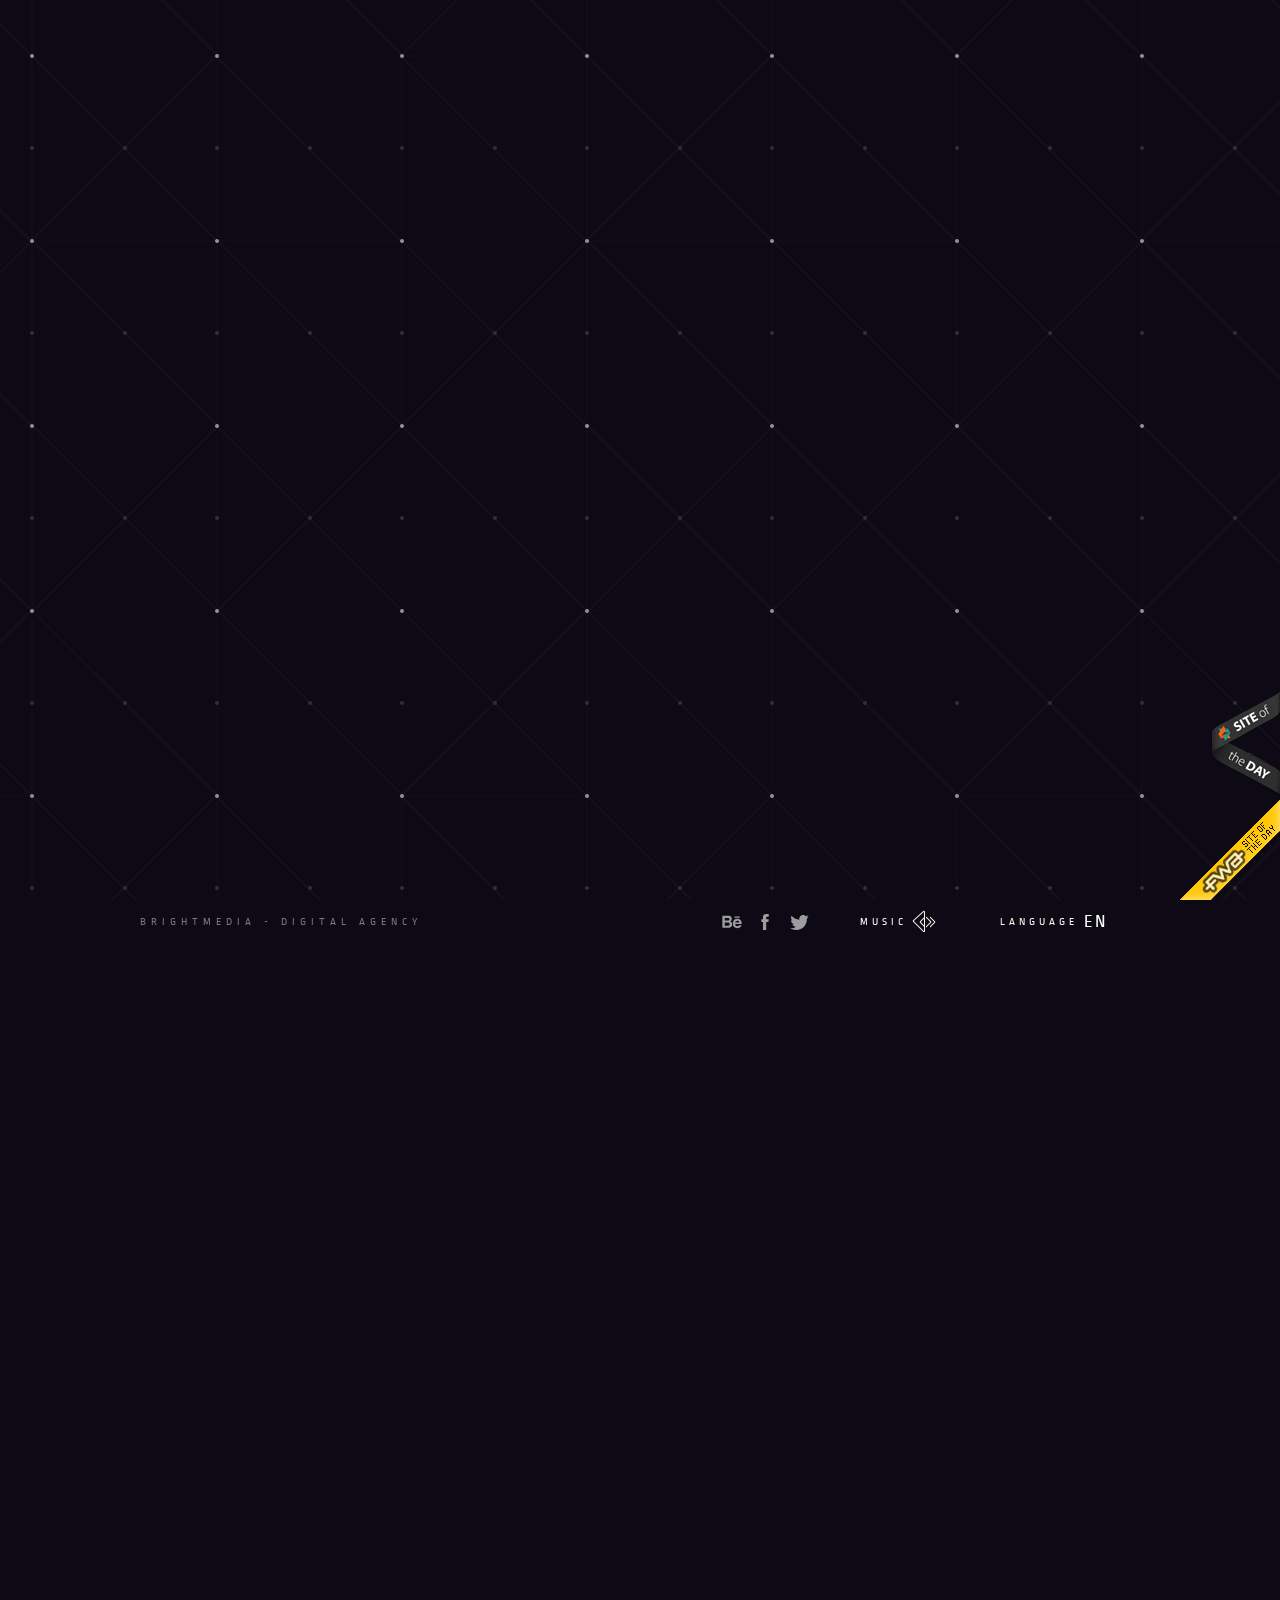
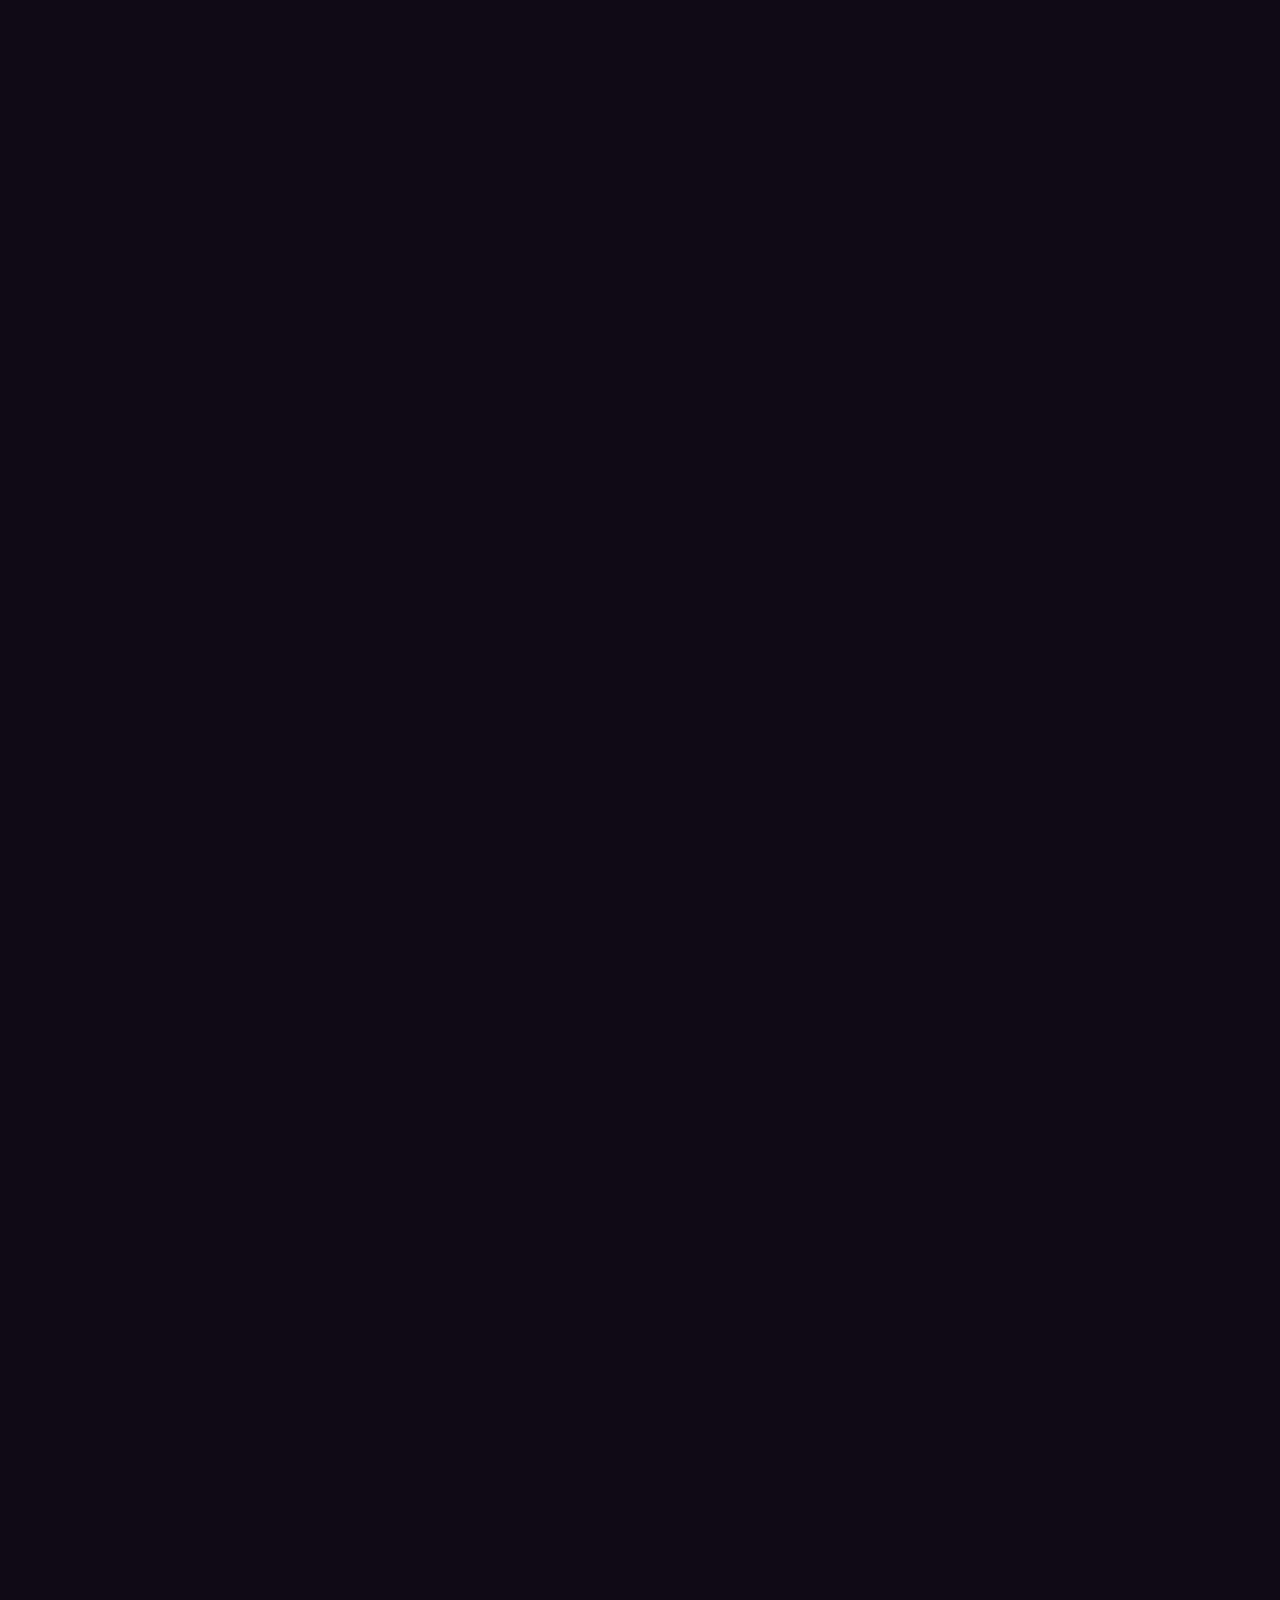
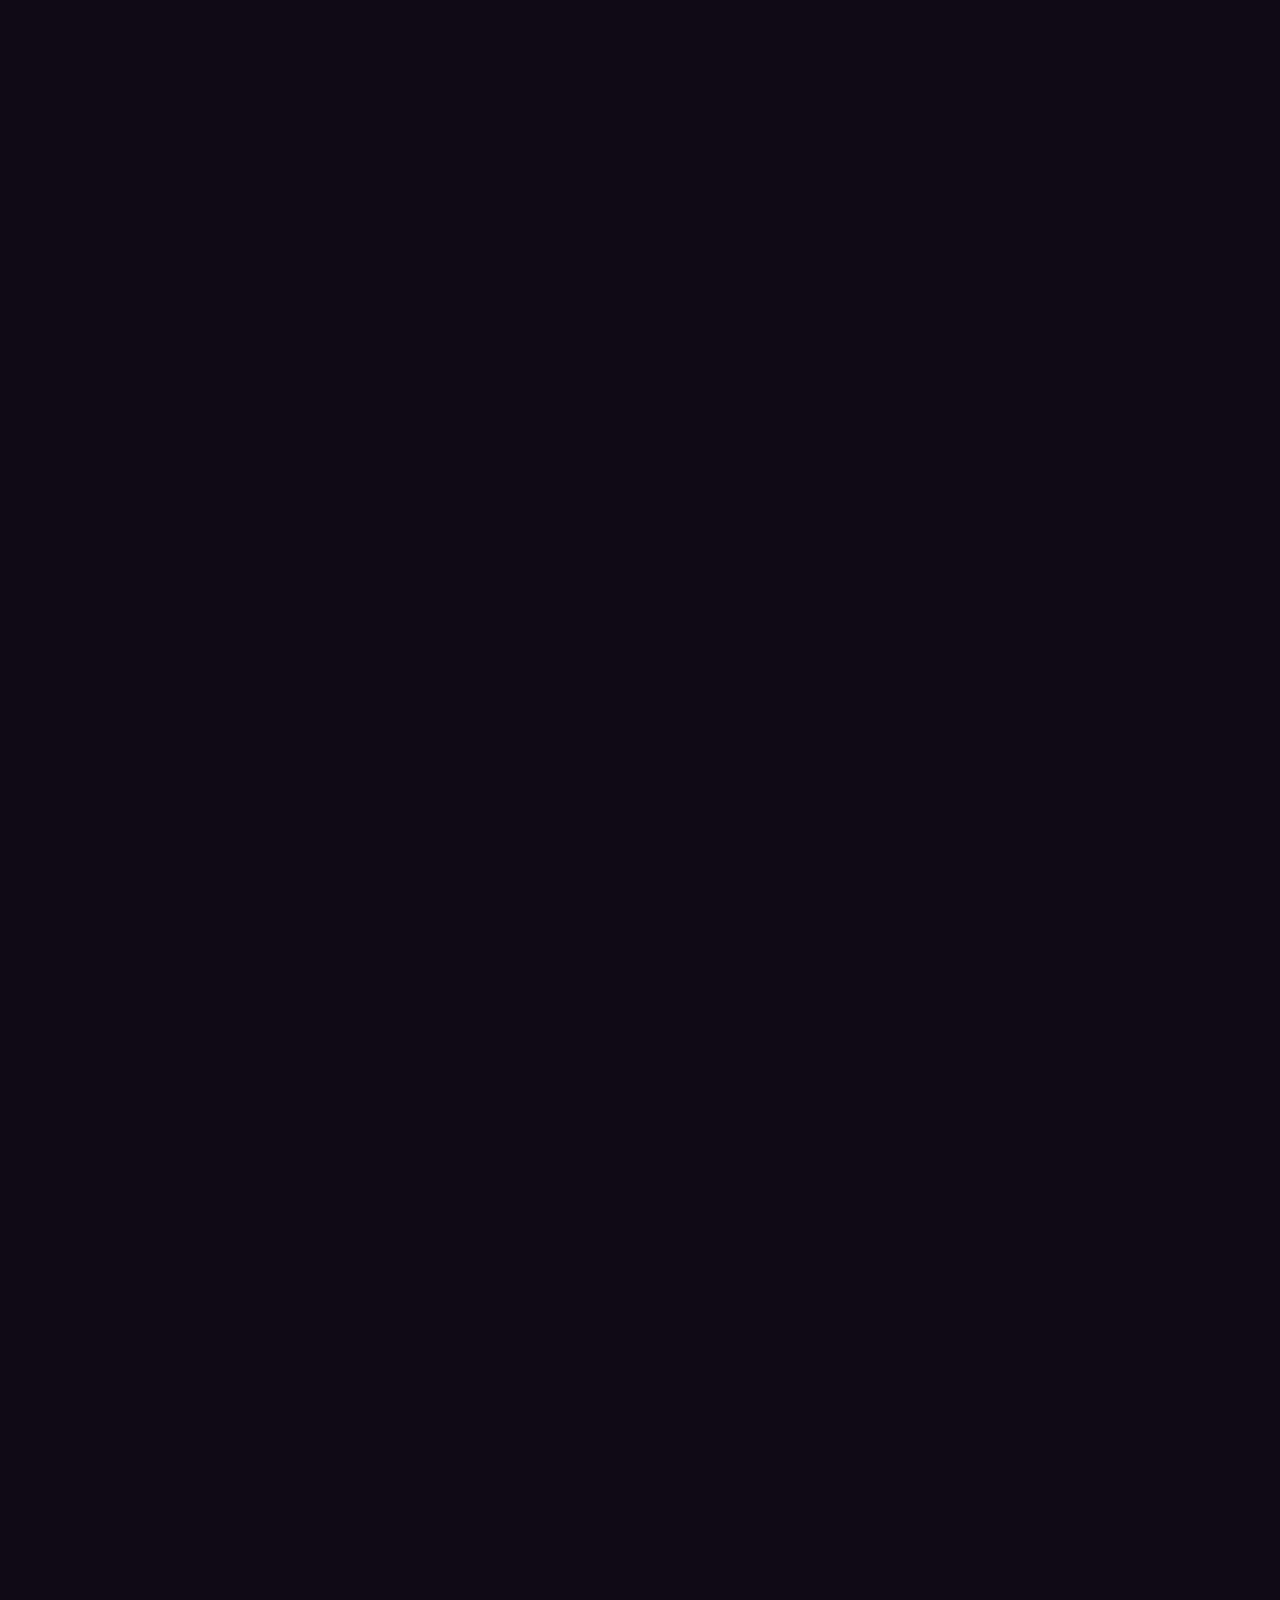
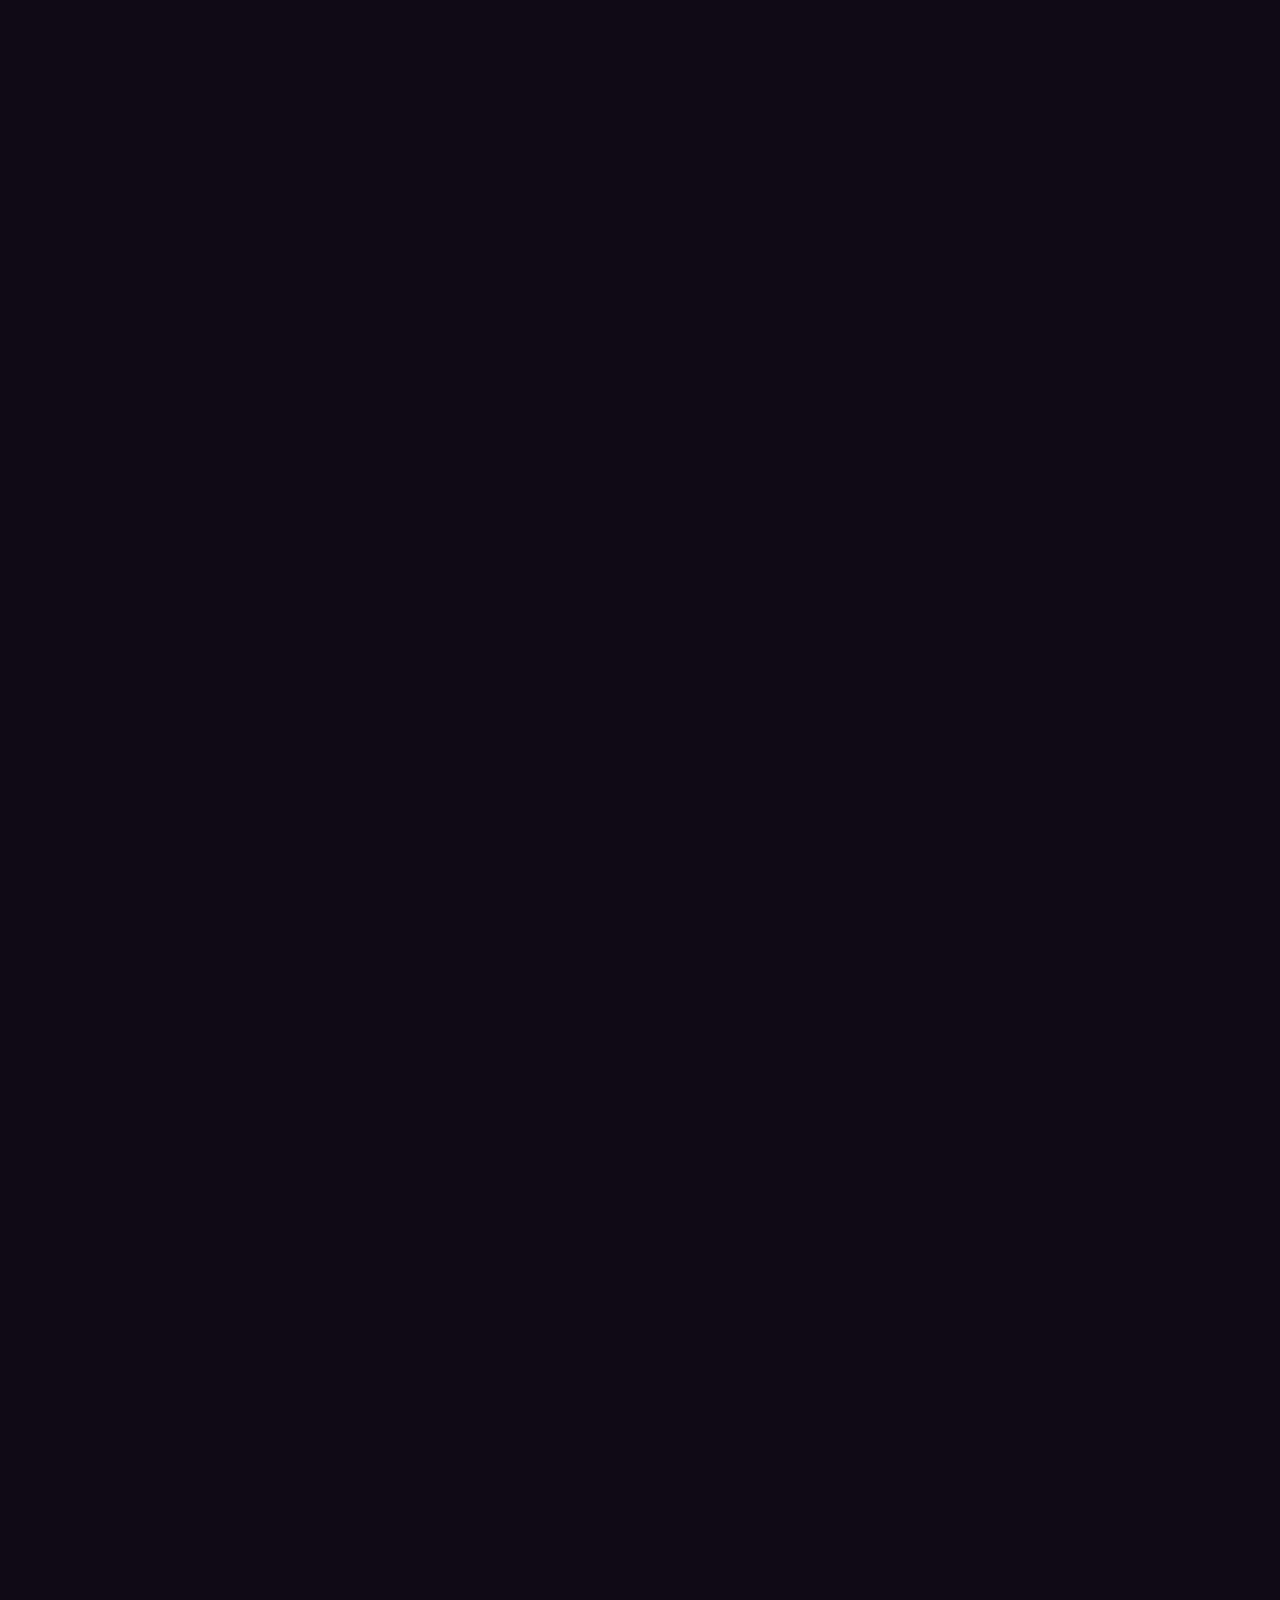
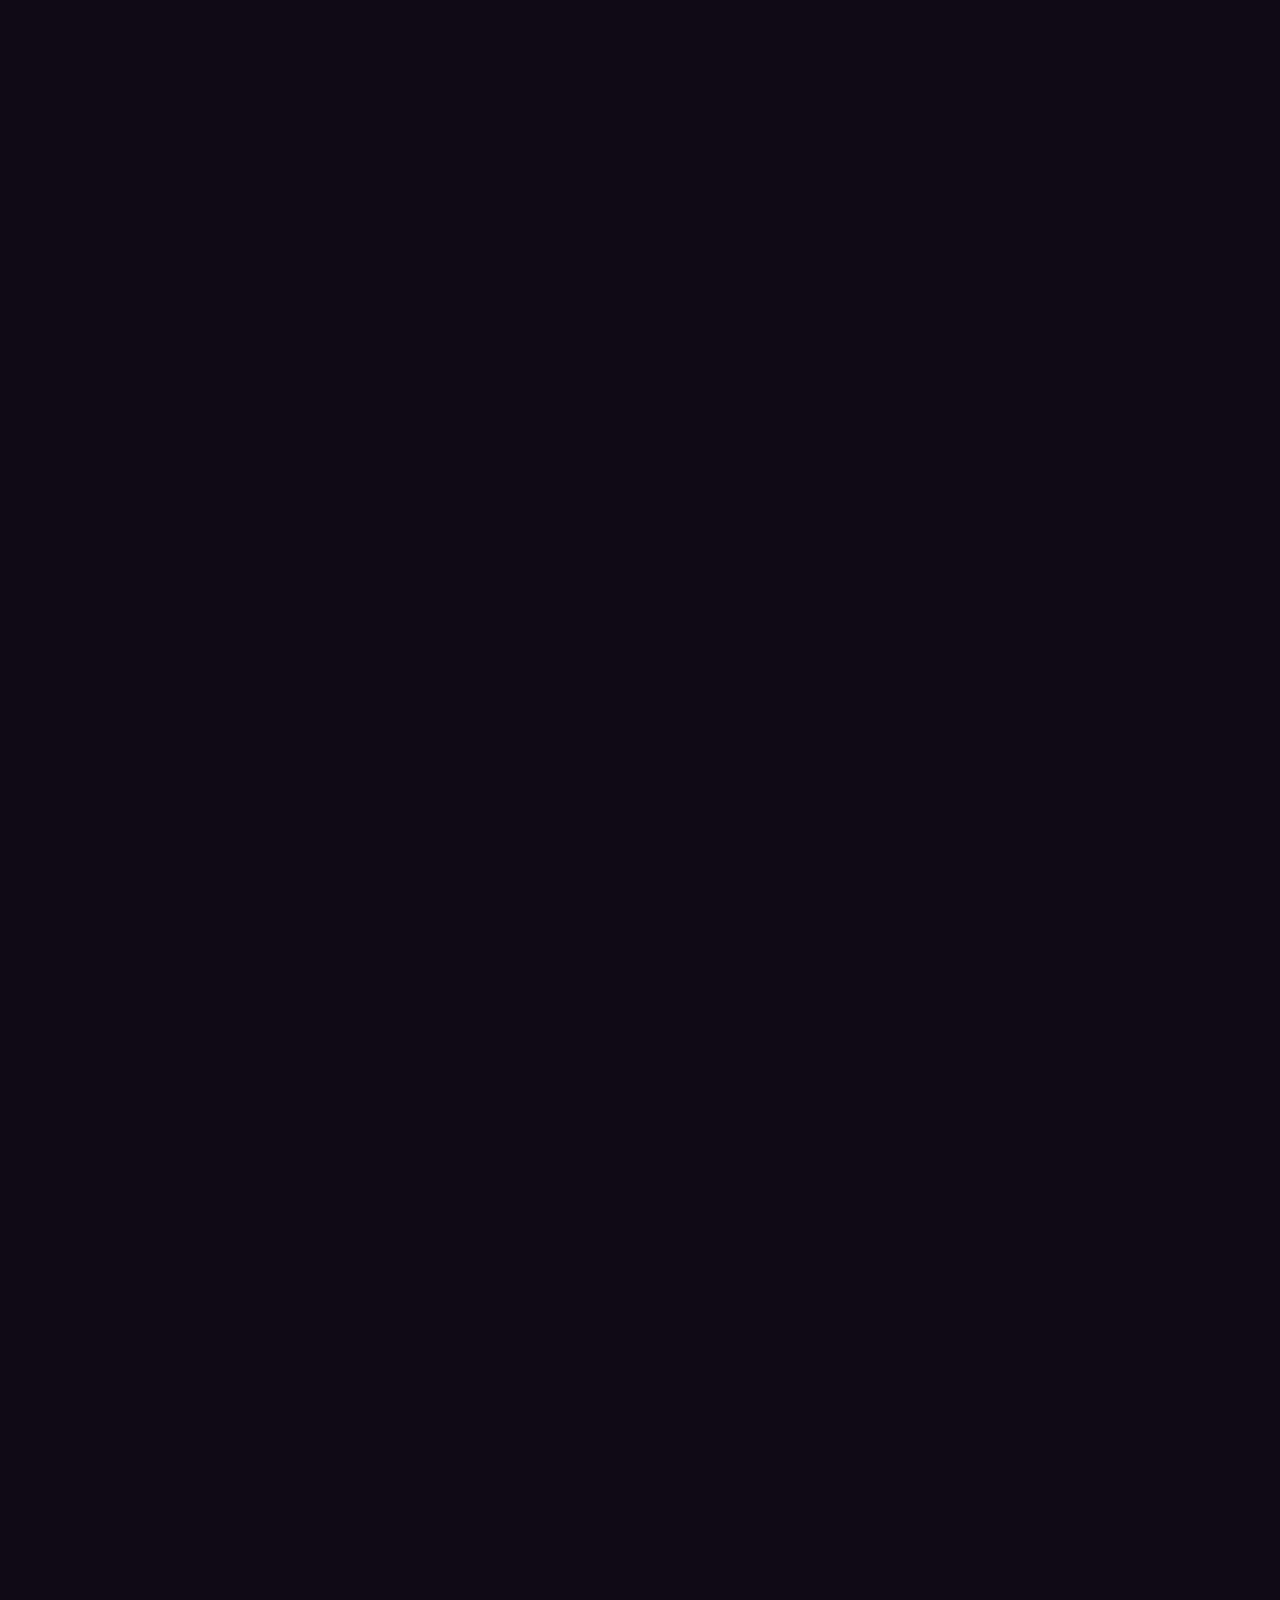
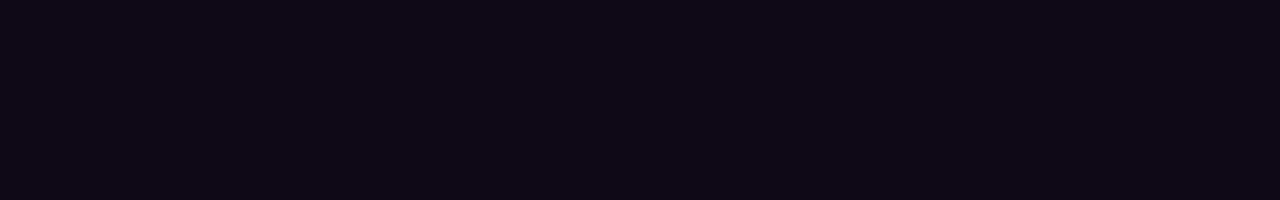
==== commit 8bb85968: "project ready" ====
--- a/html/index.html
+++ b/html/index.html
@@ -20,120 +20,120 @@
 </head>
 
 <body id="page" class="bodyEnableScroll" data-gr-c-s-loaded="true">
-  <div id="bg" class="" style="width: 100%; height: 8192px;">
-    <canvas id="mainBgC" width="1854" height="893" style="width: 1854px; height: 893px;"></canvas>
-    <canvas id="shinesBgC" width="1854" height="893" style="width: 1854px; height: 893px;"></canvas>
-    <canvas id="animationC" width="1854" height="893" style="width: 1854px; height: 893px;"></canvas>
+  <div id="bg" class="">
+    <canvas id="mainBgC" width="100" height="1000"></canvas>
+    <canvas id="shinesBgC" width="100" height="1000"></canvas>
+    <canvas id="animationC" width="100" height="1000"></canvas>
   </div>
-  <section id="www" style="width: 1854px; height: 8192px;">
-    <div id="content" style="width: 1148px; left: 430px; transform: translate3d(-12.3494px, -6170px, 0px);">
-      <img id="logoContainer" src="img/logo.svg" alt="BrightMedia" style="width: 392px; height: 236px; left: 474px; top: 158px;">
-      <a id="projectOpen0" title="Projects" href="http://brightmedia.pl/?lang=en&amp;site=projects" style="width: 151px; height: 151px; left: 128px; top: 458px;"></a>
-      <a id="projectOpen1" title="Projects" href="http://brightmedia.pl/?lang=en&amp;site=projects" style="width: 151px; height: 151px; left: 128px; top: 2038px;"></a>
-      <a id="projectOpen2" title="Projects" href="http://brightmedia.pl/?lang=en&amp;site=projects" style="width: 151px; height: 151px; left: 128px; top: 3580px;"></a>
-      <a id="projectOpen3" title="Projects" href="http://brightmedia.pl/?lang=en&amp;site=projects" style="width: 151px; height: 151px; left: 128px; top: 5120px;"></a>
-      <a id="projectOpen4" title="Projects" href="http://brightmedia.pl/?lang=en&amp;site=projects" style="width: 151px; height: 151px; left: 128px; top: 6662px;"></a>
-      <div id="textContainer1" style="font-size: 14px; line-height: 21px; left: 278px; top: 460px;">
-        <p class="textF2" id="text1_1" style="text-indent: 0px;">We are not newbies,</p>
-        <p class="textF3" id="text1_2" style="text-indent: 21px;">we haven't come out of the blue.</p>
-        <p class="textF4" id="text1_3" style="text-indent: 42px;">We have knowledge and experience</p>
-        <p class="textF5" id="text1_4" style="text-indent: 63px;">since we have worked in well-known</p>
-        <p class="textF6" id="text1_5" style="text-indent: 84px;">agencies for well-known brands.</p>
-        <p class="textF7" id="text1_6" style="text-indent: 105px;">&nbsp;</p>
-        <p class="textF8" id="text1_7" style="text-indent: 126px;">We will create, design and launch</p>
-        <p class="textF9" id="text1_8" style="text-indent: 147px;">a website, a platform, a mobile</p>
-        <p class="textF10" id="text1_9" style="text-indent: 168px;">application or something special</p>
-        <p class="textF11" id="text1_10" style="text-indent: 189px;">for your brand.</p>
-        <p class="textF11" id="text1_11" style="text-indent: 210px;"></p>
-      </div>
-      <div id="creationHeader" style="top: 1810px; font-size: 55px; letter-spacing: 18px; left: 470px;">ATTITUDE</div>
-      <div id="textContainer2" style="font-size: 14px; line-height: 21px; left: 278px; top: 2040px;">
-        <p class="textF1" id="text2_1" style="text-indent: 0px;">You have demands and we have</p>
-        <p class="textF2" id="text2_2" style="text-indent: 21px;">ambition, imagination and tools</p>
-        <p class="textF3" id="text2_3" style="text-indent: 42px;">to match them. That’s three to one</p>
-        <p class="textF4" id="text2_4" style="text-indent: 63px;">to us. It just can’t go wrong!</p>
-        <p class="textF5" id="text2_5" style="text-indent: 84px;"></p>
-        <p class="textF6" id="text2_6" style="text-indent: 105px;"></p>
-        <p class="textF7" id="text2_7" style="text-indent: 126px;"></p>
-        <p class="textF8" id="text2_8" style="text-indent: 147px;"></p>
-      </div>
-      <h1 id="qualityHeader" style="top: 3357px; font-size: 55px; letter-spacing: 18px; left: 470px; opacity: 1;">CREATION</h1>
-      <div id="textContainer3" style="font-size: 14px; line-height: 21px; left: 278px; top: 3586px;">
-        <p class="textF1" id="text3_1" style="text-indent: 0px; opacity: 1;">What we do must appeal to you,</p>
-        <p class="textF2" id="text3_2" style="text-indent: 21px; opacity: 1;">be functional and not imitative.</p>
-        <p class="textF3" id="text3_3" style="text-indent: 42px; opacity: 1;">We don’t copy, we don’t model</p>
-        <p class="textF4" id="text3_4" style="text-indent: 63px; opacity: 1;">ourselves on anybody, we don’t</p>
-        <p class="textF5" id="text3_5" style="text-indent: 84px; opacity: 1;">accept mediocrity.</p>
-        <p class="textF6" id="text3_6" style="text-indent: 105px; opacity: 1;">Smooth animations? Pixel perfect?</p>
-        <p class="textF7" id="text3_7" style="text-indent: 126px; opacity: 1;">Bring it and let’s cook!</p>
-        <p class="textF8" id="text3_8" style="text-indent: 147px; opacity: 1;"></p>
-        <p class="textF9" id="text3_9" style="text-indent: 168px; opacity: 1;"></p>
-      </div>
-      <div id="solutionsHeader" style="top: 4895px; font-size: 55px; letter-spacing: 18px; left: 470px; opacity: 1;">TECHNOMAGIC</div>
-      <div id="textContainer4" style="font-size: 14px; line-height: 21px; left: 278px; top: 5121px;">
-        <p class="textF1" id="text4_1" style="text-indent: 0px; opacity: 1;">We will bend over backwards</p>
-        <p class="textF2" id="text4_2" style="text-indent: 21px; opacity: 1;">to avoid boredom. We say yes</p>
-        <p class="textF3" id="text4_3" style="text-indent: 42px; opacity: 1;">to whatever you want us to use.</p>
-        <p class="textF4" id="text4_4" style="text-indent: 63px; opacity: 1;">HTML5, Flash, iOS, Android.</p>
-        <p class="textF5" id="text4_5" style="text-indent: 84px; opacity: 1;"></p>
-        <p class="textF6" id="text4_6" style="text-indent: 105px; opacity: 1;"></p>
-      </div>
-      <div id="technologyHeader" style="top: 6434px; font-size: 55px; letter-spacing: 18px; left: 470px; opacity: 1;">YOU AND WE</div>
-      <div id="textContainer5" style="font-size: 14px; line-height: 21px; left: 278px; top: 6664px;">
-        <p class="textF1" id="text5_1" style="text-indent: 0px; opacity: 1;">It will be a great pleasure</p>
-        <p class="textF2" id="text5_2" style="text-indent: 21px; opacity: 1;">to do something for marketing rebels</p>
-        <p class="textF3" id="text5_3" style="text-indent: 42px; opacity: 1;">who are not afraid of a new approach</p>
-        <p class="textF4" id="text5_4" style="text-indent: 63px; opacity: 1;">and revolutionary solutions.</p>
-        <p class="textF5" id="text5_5" style="text-indent: 84px; opacity: 1;">We say goodbye to conservatives</p>
-        <p class="textF6" id="text5_6" style="text-indent: 105px; opacity: 1;">who are in favour of hallway</p>
-        <p class="textF7" id="text5_7" style="text-indent: 126px; opacity: 1;">usability tests and focus groups.</p>
-        <p class="textF8" id="text5_8" style="text-indent: 147px; opacity: 1;">We are done with polite projects.</p>
-      </div>
-      <div id="textContact" style="width: 600px; top: 7664px; left: 212px;">
-        <div id="contactHeader" style="font-size: 55px; letter-spacing: 18px;">CONTACT</div>
-        <div id="contactAdress" style="font-size: 14px; line-height: 18px; letter-spacing: 4px; margin-top: 15px;">BRIGHTMEDIA<br>NOWOGRODZKA STREET 18a/21<br>00-511 WARSAW, POLAND<br><br><span class="contactAlt">EMAIL</span> <a href="mailto:office@brightmedia.pl">OFFICE@BRIGHTMEDIA.PL</a><br><span class="contactAlt">TEL</span> <a href="tel:+48534707278">+48 534 707 278</a></div>
+  <section id="www">
+    <div id="content">
+      <img id="logoContainer" src="img/logo.svg" alt="BrightMedia">
+      <a id="projectOpen0" title="Projects" href="?site=projects"></a>
+      <a id="projectOpen1" title="Projects" href="?site=projects"></a>
+      <a id="projectOpen2" title="Projects" href="?site=projects"></a>
+      <a id="projectOpen3" title="Projects" href="?site=projects"></a>
+      <a id="projectOpen4" title="Projects" href="?site=projects"></a>
+      <div id="textContainer1">
+        <p class="textF2" id="text1_1">We are not newbies,</p>
+        <p class="textF3" id="text1_2">we haven't come out of the blue.</p>
+        <p class="textF4" id="text1_3">We have knowledge and experience</p>
+        <p class="textF5" id="text1_4">since we have worked in well-known</p>
+        <p class="textF6" id="text1_5">agencies for well-known brands.</p>
+        <p class="textF7" id="text1_6">&nbsp;</p>
+        <p class="textF8" id="text1_7">We will create, design and launch</p>
+        <p class="textF9" id="text1_8">a website, a platform, a mobile</p>
+        <p class="textF10" id="text1_9">application or something special</p>
+        <p class="textF11" id="text1_10">for your brand.</p>
+        <p class="textF11" id="text1_11"></p>
+      </div>
+      <div id="creationHeader">ATTITUDE</div>
+      <div id="textContainer2">
+        <p class="textF1" id="text2_1">You have demands and we have</p>
+        <p class="textF2" id="text2_2">ambition, imagination and tools</p>
+        <p class="textF3" id="text2_3">to match them. That’s three to one</p>
+        <p class="textF4" id="text2_4">to us. It just can’t go wrong!</p>
+        <p class="textF5" id="text2_5"></p>
+        <p class="textF6" id="text2_6"></p>
+        <p class="textF7" id="text2_7"></p>
+        <p class="textF8" id="text2_8"></p>
+      </div>
+      <h1 id="qualityHeader">CREATION</h1>
+      <div id="textContainer3">
+        <p class="textF1" id="text3_1">What we do must appeal to you,</p>
+        <p class="textF2" id="text3_2">be functional and not imitative.</p>
+        <p class="textF3" id="text3_3">We don’t copy, we don’t model</p>
+        <p class="textF4" id="text3_4">ourselves on anybody, we don’t</p>
+        <p class="textF5" id="text3_5">accept mediocrity.</p>
+        <p class="textF6" id="text3_6">Smooth animations? Pixel perfect?</p>
+        <p class="textF7" id="text3_7">Bring it and let’s cook!</p>
+        <p class="textF8" id="text3_8"></p>
+        <p class="textF9" id="text3_9"></p>
+      </div>
+      <div id="solutionsHeader">TECHNOMAGIC</div>
+      <div id="textContainer4">
+        <p class="textF1" id="text4_1">We will bend over backwards</p>
+        <p class="textF2" id="text4_2">to avoid boredom. We say yes</p>
+        <p class="textF3" id="text4_3">to whatever you want us to use.</p>
+        <p class="textF4" id="text4_4">HTML5, Flash, iOS, Android.</p>
+        <p class="textF5" id="text4_5"></p>
+        <p class="textF6" id="text4_6"></p>
+      </div>
+      <div id="technologyHeader">YOU AND WE</div>
+      <div id="textContainer5">
+        <p class="textF1" id="text5_1">It will be a great pleasure</p>
+        <p class="textF2" id="text5_2">to do something for marketing rebels</p>
+        <p class="textF3" id="text5_3">who are not afraid of a new approach</p>
+        <p class="textF4" id="text5_4">and revolutionary solutions.</p>
+        <p class="textF5" id="text5_5">We say goodbye to conservatives</p>
+        <p class="textF6" id="text5_6">who are in favour of hallway</p>
+        <p class="textF7" id="text5_7">usability tests and focus groups.</p>
+        <p class="textF8" id="text5_8">We are done with polite projects.</p>
+      </div>
+      <div id="textContact">
+        <div id="contactHeader">CONTACT</div>
+        <div id="contactAdress">BRIGHTMEDIA<br>NOWOGRODZKA STREET 18a/21<br>00-511 WARSAW, POLAND<br><br><span class="contactAlt">EMAIL</span> <a href="mailto:office@brightmedia.pl">OFFICE@BRIGHTMEDIA.PL</a><br><span class="contactAlt">TEL</span> <a href="tel:+48534707278">+48 534 707 278</a></div>
       </div>
     </div>
   </section>
-  <aside id="menuRight" style="left: 1794px; top: 246px; height: 250px;">
-    <canvas id="naviRight" width="40" height="250" style="width: 40px; height: 250px;"></canvas>
-    <div id="naviNumbersH" style="height: 36px; top: 167px;">
-      <div id="naviNumbers" style="top: -167px;">
-        <div class="menuNumberR" id="n0r" style="font-size: 17px; top: 0px;">00</div>
-        <div class="menuNumberR" id="n1r" style="font-size: 17px; top: 41px;">01</div>
-        <div class="menuNumberR" id="n2r" style="font-size: 17px; top: 83px;">02</div>
-        <div class="menuNumberR" id="n3r" style="font-size: 17px; top: 125px;">03</div>
-        <div class="menuNumberR" id="n4r" style="font-size: 17px; top: 167px;">04</div>
-        <div class="menuNumberR" id="n5r" style="font-size: 17px; top: 209px;">05</div>
-      </div>
-    </div>
-    <a id="n0roll" title="BrightMedia" href="http://brightmedia.pl/?lang=en&amp;site=intro" style="height: 42px; top: 0px;"></a>
-    <a id="n1roll" title="ATTITUDE" href="http://brightmedia.pl/?lang=en&amp;site=attitude" style="height: 42px; top: 41px;"></a>
-    <a id="n2roll" title="CREATION" href="http://brightmedia.pl/?lang=en&amp;site=creation" style="height: 42px; top: 83px;"></a>
-    <a id="n3roll" title="TECHNOMAGIC" href="http://brightmedia.pl/?lang=en&amp;site=technomagic" style="height: 42px; top: 125px;"></a>
-    <a id="n4roll" title="YOU AND WE" href="http://brightmedia.pl/?lang=en&amp;site=youandwe" style="height: 42px; top: 167px;"></a>
-    <a id="n5roll" title="CONTACT" href="http://brightmedia.pl/?lang=en&amp;site=contact" style="height: 42px; top: 209px;"></a>
+  <aside id="menuRight">
+    <canvas id="naviRight" width="40" height="250"></canvas>
+    <div id="naviNumbersH">
+      <div id="naviNumbers">
+        <div class="menuNumberR" id="n0r">00</div>
+        <div class="menuNumberR" id="n1r">01</div>
+        <div class="menuNumberR" id="n2r">02</div>
+        <div class="menuNumberR" id="n3r">03</div>
+        <div class="menuNumberR" id="n4r">04</div>
+        <div class="menuNumberR" id="n5r">05</div>
+      </div>
+    </div>
+    <a id="n0roll" title="BrightMedia" href="?site=intro"></a>
+    <a id="n1roll" title="ATTITUDE" href="?site=attitude"></a>
+    <a id="n2roll" title="CREATION" href="?site=creation"></a>
+    <a id="n3roll" title="TECHNOMAGIC" href="?site=technomagic"></a>
+    <a id="n4roll" title="YOU AND WE" href="?site=youandwe"></a>
+    <a id="n5roll" title="CONTACT" href="?site=contact"></a>
   </aside>
-  <footer id="menuBottom" style="top: 849px;">
+  <footer id="menuBottom">
     <div class="menu-background"></div>
-    <div id="menuHolderB" style="width: 1148px; height: 44px; left: 427px;">
+    <div id="menuHolderB">
       <div id="fotterDesc">BRIGHTMEDIA - DIGITAL AGENCY</div>
-      <div id="followUs" style="width: 160px; left: 580px;">
+      <div id="followUs">
         <a id="behanceLink" href="https://www.behance.net/bright_media" target="_blank" title="Behance"><img src="img/behance-icon.svg" id="behanceIco" alt="Behance"></a>
         <a id="facebookLink" href="https://www.facebook.com/brightmediapl" target="_blank" title="Facebook"><img src="img/facebook-icon.svg" id="facebookIco" alt="Facebook"></a>
-        <a id="twitterLink" href="https://twitter.com/brightmediapl" target="_blank" title="Twitter"><img src="img/twitter-icon.svg" id="twitterIco" alt="Twitter" style="opacity: 0.6;"></a>
-      </div>
-
-      <div id="soundCont" style="left: 720px;">
+        <a id="twitterLink" href="https://twitter.com/brightmediapl" target="_blank" title="Twitter"><img src="img/twitter-icon.svg" id="twitterIco" alt="Twitter"></a>
+      </div>
+
+      <div id="soundCont">
         <div id="soundOut">
-          <div class="bottomText">MUSIC</div><img src="img/sound_on.png" alt="soundImg" class="soundOnImg" id="sndImg1" style="left: 52px;">
+          <div class="bottomText">MUSIC</div><img src="img/sound_on.png" alt="soundImg" class="soundOnImg" id="sndImg1">
         </div>
         <div id="soundRoll">
-          <div class="bottomText2">MUSIC</div><img src="img/sound_on2.png" alt="soundImg2" class="soundOnImg" id="sndImg2" style="left: 52px;">
-        </div>
-        <div class="menuOverFull"></div>
-      </div>
-      <a id="language" title="language" href="http://brightmedia.pl/?lang=pl" style="left: 860px;">
+          <div class="bottomText2">MUSIC</div><img src="img/sound_on2.png" alt="soundImg2" class="soundOnImg" id="sndImg2">
+        </div>
+        <div class="menuOverFull"></div>
+      </div>
+      <a id="language" title="language" href="index_pl.html">
         <div id="langOut">
           <div class="bottomText">LANGUAGE</div>
           <div id="langSelect">EN</div>
@@ -146,55 +146,55 @@
       </a>
     </div>
   </footer>
-  <nav id="menuTop" style="top: 0px;">
+  <nav id="menuTop">
     <div class="menu-background" id="showMenuT"></div>
-    <div id="menuMobile" style="left: 1774px; display: none;">MENU<img src="img/menuMobile.png" alt="menuMobile" id="menuMobileImg"></div>
-    <ul id="menuHolder" style="width: 1248px; height: 44px; left: 427px; font-size: 12px;">
-      <li>
-        <a id="intro" title="BrightMedia" href="http://brightmedia.pl/?lang=en&amp;site=intro" style="left: 0px;">
-          <div class="menuNumber" id="nr00" style="color: rgb(120, 117, 131);">00</div>
-          <div class="menuLabel" id="item01_1" style="top: 19px;">INTRO</div>
-          <div class="menuLabelOver" id="item01_2" style="top: 50px;">INTRO</div>
-          <div class="menuOverFull"></div>
-        </a>
-      </li>
-      <li>
-        <a id="creation" title="ATTITUDE" href="http://brightmedia.pl/?lang=en&amp;site=attitude" style="left: 159px;">
-          <div class="menuNumber" id="nr01" style="color: rgb(120, 117, 131);">01</div>
-          <div class="menuLabel" id="item02_1" style="top: 19px;">ATTITUDE</div>
-          <div class="menuLabelOver" id="item02_2" style="top: 50px;">ATTITUDE</div>
-          <div class="menuOverFull"></div>
-        </a>
-      </li>
-      <li>
-        <a id="quality" title="CREATION" href="http://brightmedia.pl/?lang=en&amp;site=creation" style="left: 336px;">
-          <div class="menuNumber" id="nr02" style="color: rgb(120, 117, 131);">02</div>
-          <div class="menuLabel" id="item03_1" style="top: 19px;">CREATION</div>
-          <div class="menuLabelOver" id="item03_2" style="top: 50px;">CREATION</div>
-          <div class="menuOverFull"></div>
-        </a>
-      </li>
-      <li>
-        <a id="solutions" title="TECHNOMAGIC" href="http://brightmedia.pl/?lang=en&amp;site=technomagic" style="left: 513px;">
-          <div class="menuNumber" id="nr03" style="color: rgb(120, 117, 131);">03</div>
-          <div class="menuLabel" id="item04_1" style="top: 19px;">TECHNOMAGIC</div>
-          <div class="menuLabelOver" id="item04_2" style="top: 50px;">TECHNOMAGIC</div>
-          <div class="menuOverFull"></div>
-        </a>
-      </li>
-      <li>
-        <a id="technology" title="YOU AND WE" href="http://brightmedia.pl/?lang=en&amp;site=youandwe" style="left: 711px;">
-          <div class="menuNumber" id="nr04" style="color: rgb(234, 189, 68);">04</div>
-          <div class="menuLabel" id="item05_1" style="top: -20px;">YOU AND WE</div>
-          <div class="menuLabelOver" id="item05_2" style="top: 19px;">YOU AND WE</div>
-          <div class="menuOverFull"></div>
-        </a>
-      </li>
-      <li>
-        <a id="contact" title="CONTACT" href="http://brightmedia.pl/?lang=en&amp;site=contact" style="left: 904px;">
-          <div class="menuNumber" id="nr05" style="color: rgb(211, 174, 81);">05</div>
-          <div class="menuLabel" id="item06_1" style="top: -12px;">CONTACT</div>
-          <div class="menuLabelOver" id="item06_2" style="top: 25px;">CONTACT</div>
+    <div id="menuMobile">MENU<img src="img/menuMobile.png" alt="menuMobile" id="menuMobileImg"></div>
+    <ul id="menuHolder">
+      <li>
+        <a id="intro" title="BrightMedia" href="?site=intro">
+          <div class="menuNumber" id="nr00">00</div>
+          <div class="menuLabel" id="item01_1">INTRO</div>
+          <div class="menuLabelOver" id="item01_2">INTRO</div>
+          <div class="menuOverFull"></div>
+        </a>
+      </li>
+      <li>
+        <a id="creation" title="ATTITUDE" href="?site=attitude">
+          <div class="menuNumber" id="nr01">01</div>
+          <div class="menuLabel" id="item02_1">ATTITUDE</div>
+          <div class="menuLabelOver" id="item02_2">ATTITUDE</div>
+          <div class="menuOverFull"></div>
+        </a>
+      </li>
+      <li>
+        <a id="quality" title="CREATION" href="?site=creation">
+          <div class="menuNumber" id="nr02">02</div>
+          <div class="menuLabel" id="item03_1">CREATION</div>
+          <div class="menuLabelOver" id="item03_2">CREATION</div>
+          <div class="menuOverFull"></div>
+        </a>
+      </li>
+      <li>
+        <a id="solutions" title="TECHNOMAGIC" href="?site=technomagic">
+          <div class="menuNumber" id="nr03">03</div>
+          <div class="menuLabel" id="item04_1">TECHNOMAGIC</div>
+          <div class="menuLabelOver" id="item04_2">TECHNOMAGIC</div>
+          <div class="menuOverFull"></div>
+        </a>
+      </li>
+      <li>
+        <a id="technology" title="YOU AND WE" href="?site=youandwe">
+          <div class="menuNumber" id="nr04">04</div>
+          <div class="menuLabel" id="item05_1">YOU AND WE</div>
+          <div class="menuLabelOver" id="item05_2">YOU AND WE</div>
+          <div class="menuOverFull"></div>
+        </a>
+      </li>
+      <li>
+        <a id="contact" title="CONTACT" href="?site=contact">
+          <div class="menuNumber" id="nr05">05</div>
+          <div class="menuLabel" id="item06_1">CONTACT</div>
+          <div class="menuLabelOver" id="item06_2">CONTACT</div>
           <div class="menuOverFull"></div>
         </a>
       </li>
@@ -239,8 +239,8 @@
       <div class="menuOverFull"></div>
     </div>
   </section>
-  <div class="" id="loader2" style="opacity: 0;"></div>
-  <div class="" id="loader" style="opacity: 0;"></div>
+  <div class="" id="loader2"></div>
+  <div class="" id="loader"></div>
   <script src="js/modernizr.custom.85976.min.js"></script>
   <script>
     var createjs = window;
--- a/html/css/style.css
+++ b/html/css/style.css
@@ -0,0 +1,2 @@
+a,abbr,acronym,address,applet,b,big,blockquote,body,button,caption,center,cite,code,dd,del,dfn,div,dl,dt,em,fieldset,font,form,h1,h2,h3,h4,h5,h6,html,i,iframe,img,ins,kbd,label,legend,li,object,ol,p,pre,q,s,samp,small,span,strike,strong,sub,sup,table,tbody,td,tfoot,th,thead,tr,tt,u,ul,var{margin:0;padding:0;font-size:100%;vertical-align:baseline;border:0;outline:0;font-weight:400}article,aside,details,figcaption,figure,footer,header,hgroup,menu,nav,section{display:block}ol,ul{list-style:none}blockquote,q{quotes:none}table{border-collapse:collapse;border-spacing:0}a:active,a:hover{outline:0}@font-face{font-family:Conv_RopaSans-Regular_PL;src:url(../fonts/ropasans-regular_pl-webfont.eot);src:url(../fonts/ropasans-regular_pl-webfont.eot?#iefix) format("embedded-opentype"),url(../fonts/ropasans-regular_pl-webfont.woff) format("woff"),url(../fonts/ropasans-regular_pl-webfont.ttf) format("truetype"),url(../fonts/ropasans-regular_pl-webfont.svg#ropa_sans_plregular) format("svg")}body{background-color:#0d0a15;font-size:17px;color:#f5f4e9;font-family:Conv_RopaSans-Regular_PL,Arial,Helvetica,sans-serif;line-height:1.8;overflow-y:scroll;overflow-x:hidden;-webkit-font-smoothing:antialiased;font-smoothing:antialiased}video{background-color:#1c192a}.bodyDisableScroll{overflow:hidden!important}.bodyEnableScroll{overflow-y:auto!important;overflow-x:hidden!important}a:active,a:hover,a:link,a:visited{color:#f5f4e9;text-decoration:none}a.ap:active,a.ap:link,a.ap:visited{color:#303030!important;text-decoration:none}a.ap:hover{color:#eabd44!important;text-decoration:none}.menu-background{height:44px;top:0;width:100%;border:0;background-color:#0d0a15;opacity:.66;position:absolute;overflow:hidden}#menuTop{height:44px;width:100%;border:0;position:fixed;top:-44px}#menuBottom{height:44px;top:0;width:100%;border:0;position:fixed}#menuHolder{position:relative;overflow:hidden;font-size:12px;height:100%}#showMenuT{height:100%}#menuMobile{font-size:12px;position:absolute;left:600px;float:left;top:12px}#menuMobileImg{position:absolute;top:2px;left:40px}.menuHolderMobi{position:absolute;overflow:auto;border:0}#menuHolderB{position:relative}.menuNumber{position:relative;top:4px;font-size:11px;color:#787583}.menuNumberOver{position:relative;top:4px;font-size:11px;color:#eabd44}.menuLabel{position:absolute;color:#787583;left:14px;top:19px}.menuLabelOver{position:absolute;color:#eabd44;left:14px;top:50px}.menuOverFull{position:absolute;top:0;left:0;width:600px;height:300px}#creation,#intro,#quality,#solutions{position:absolute;width:100px;height:44px;overflow:hidden;cursor:pointer}#technology{position:absolute;height:44px;width:100px;overflow:hidden;cursor:pointer}#contact{position:absolute;width:100px;height:44px;overflow:hidden;cursor:pointer}#fotterDesc{font-size:11px;letter-spacing:5px;color:#787583;position:relative;left:0;float:left;top:13px}#contactLink{font-size:11px;letter-spacing:4px;color:#f5f4e9;position:absolute;width:160px;height:44px;overflow:hidden;left:520px;cursor:pointer}#followUs{font-size:11px;letter-spacing:4px;color:#f5f4e9;position:absolute;left:520px}#behanceIco{width:24px;height:24px;opacity:.6;position:absolute;left:0;top:10px}#facebookIco{width:20px;height:20px;opacity:.6;position:absolute;left:35px;top:12px}#twitterIco{width:23px;height:23px;opacity:.6;position:absolute;left:68px;top:11px}#soundRoll{position:absolute;width:0;height:44px;overflow:hidden}#soundCont{font-size:11px;letter-spacing:4px;color:#f5f4e9;position:absolute;width:104px;height:44px;overflow:hidden;left:800px;cursor:pointer}#soundOut{position:absolute;width:92px;height:44px}#contactRoll{position:absolute;width:0;height:44px;overflow:hidden}#contactOut{position:absolute;width:160px;height:44px}#langRoll{position:absolute;width:0;height:44px;overflow:hidden}#langOut{position:absolute;width:106px;height:44px}#language{font-size:11px;letter-spacing:4px;color:#f5f4e9;position:absolute;overflow:hidden;width:108px;height:44px;left:850px;float:left;cursor:pointer}#langSelect{position:absolute;font-size:18px;letter-spacing:2px;color:#FFF;float:left;top:6px;left:84px}#langSelect2{position:absolute;font-size:18px;letter-spacing:2px;color:#eabd44;float:left;top:6px;left:84px}.envelopeImg{position:absolute;float:left;top:13px;left:200px}.soundOnImg{position:absolute;float:left;top:10px;left:64px}.bottomText{position:relative;float:left;top:13px}.bottomText2{position:relative;float:left;color:#eabd44;top:13px}#contactRollText{width:230px}#naviRight{position:absolute;left:24px;top:1px}#menuRight{position:fixed;overflow:hidden;width:40px;height:0}.menuNumberR{font-size:17px;color:#eabd44}#naviNumbersH{overflow:hidden;position:absolute;width:44px;height:36px}#naviNumbers{position:absolute}#n0roll{position:absolute;top:0;left:0;width:50px;height:42px;cursor:pointer}#n1roll{position:absolute;top:41px;left:0;width:50px;height:42px;cursor:pointer}#n2roll{position:absolute;top:83px;left:0;width:50px;height:42px;cursor:pointer}#n3roll{position:absolute;top:125px;left:0;width:50px;height:42px;cursor:pointer}#n4roll{position:absolute;top:167px;left:0;width:50px;height:42px;cursor:pointer}#n5roll{position:absolute;top:209px;left:0;width:50px;height:42px;cursor:pointer}#n0r{position:absolute;top:0;left:0}#n1r{position:absolute;top:41px;left:0}#n2r{position:absolute;top:83px;left:0}#n3r{position:absolute;top:125px;left:0}#n4r{position:absolute;top:167px;left:0}#n5r{position:absolute;top:209px;left:0}#www{position:fixed;overflow:hidden}#content{position:fixed;width:1000px;height:8200px}#textContainer1{font-size:14px;position:absolute;left:278px;top:460px;line-height:21px;letter-spacing:2px}#textContainer2{font-size:14px;position:absolute;left:278px;top:2040px;line-height:21px;letter-spacing:2px}#textContainer3{font-size:14px;position:absolute;left:278px;top:3586px;line-height:21px;letter-spacing:2px}#textContainer4{font-size:14px;position:absolute;left:278px;top:5121px;line-height:21px;letter-spacing:2px}#textContainer5{font-size:14px;position:absolute;left:278px;top:6664px;line-height:21px;letter-spacing:2px}.contactAlt{color:#726f7c}.locality,.organization-name,.postal-code,.street-address{font-style:normal}#textContact{position:absolute;left:262px;top:7664px;text-align:center;width:600px}#contactHeader{font-size:55px;letter-spacing:18px;opacity:0}#creationHeader{position:absolute;font-size:55px;letter-spacing:18px;left:470px;top:1810px;opacity:0}#qualityHeader{position:absolute;font-size:55px;letter-spacing:18px;left:470px;top:3357px;opacity:0}#solutionsHeader{position:absolute;font-size:55px;letter-spacing:18px;left:470px;top:4895px;opacity:0}#technologyHeader{position:absolute;font-size:55px;letter-spacing:18px;left:470px;top:6434px;opacity:0}#contactAdress{font-size:18px;margin-top:15px;letter-spacing:4px;line-height:22px;opacity:0}.textF1{text-indent:0;opacity:0}.textF2{text-indent:21px;opacity:0}.textF3{text-indent:42px;opacity:0}.textF4{text-indent:63px;opacity:0}.textF5{text-indent:84px;opacity:0}.textF6{text-indent:105px;opacity:0}.textF7{text-indent:126px;opacity:0}.textF8{text-indent:147px;opacity:0}.textF9{text-indent:168px;opacity:0}.textF10{text-indent:189px;opacity:0}.textF11{text-indent:210px;opacity:0}.textF12{text-indent:231px;opacity:0}.textF13{text-indent:252px;opacity:0}.textF14{text-indent:273px;opacity:0}.numberSmall{background-color:#f5f4e9;height:14px;position:absolute;left:84px;top:0;width:14px}#logoContainer{border:0;position:absolute;width:392px;height:236px;left:474px;top:158px;opacity:0}#roseContainer{border:0;position:absolute;width:443px;height:454px;left:442px;top:6130px;opacity:1}#crownContainer{border:0;position:absolute;width:539px;height:430px;left:318px;top:2572px;opacity:1}#heartContainer{border:0;position:absolute;width:461px;height:395px;left:368px;top:1031px;opacity:1}#techContainer{border:0;position:absolute;width:549px;height:535px;left:365px;top:3630px;opacity:1}#logoProjects{border:0;position:absolute;width:140px;height:84px;left:30px;top:25px}.bigNumber{position:absolute;font-size:115px;color:#f5f4e9;left:147px;top:176px;letter-spacing:-8px}#projectHolder{width:100%;height:100%;background-color:#0c0a11;position:fixed;display:none}#projectBgHolder{position:absolute;opacity:1;background-color:#0c0a11}#img_bg{position:absolute}#projectPhotos{position:absolute;width:1000px;height:628px}#projectText{position:absolute;color:#000;font-size:25px;width:380px;height:50px;overflow:hidden;text-align:center;line-height:normal;letter-spacing:3px}#projectOpen0{background-color:red;position:absolute;left:128px;top:458px;width:151px;height:151px;opacity:0;cursor:pointer}#projectOpen1{background-color:red;position:absolute;left:128px;top:2038px;width:151px;height:151px;opacity:0;cursor:pointer}#projectOpen2{background-color:red;position:absolute;left:128px;top:3580px;width:151px;height:151px;opacity:0;cursor:pointer}#projectOpen3{background-color:red;position:absolute;left:128px;top:5120px;width:151px;height:151px;opacity:0;cursor:pointer}#projectOpen4{background-color:red;position:absolute;left:118px;top:6662px;width:151px;height:151px;opacity:0;cursor:pointer}.closeIco{width:15px;height:15px;top:1px;left:80px;position:absolute}#closeIt{position:absolute;left:0;letter-spacing:4px;font-size:11px}#closeIt2{position:absolute;left:0;letter-spacing:4px;font-size:11px;color:#eabd44}#closeBtn{position:absolute;width:100px;height:20px;overflow:hidden;cursor:pointer}#closeBtnRoll{position:absolute;width:0;height:20px;overflow:hidden}#nrProject{position:absolute}#projectPager{position:absolute;color:#000;width:700px;height:100px;font-size:14px}#projectPage1{position:absolute;left:0;width:140px;height:100px;overflow:hidden;opacity:0;cursor:pointer}#projectPage2{position:absolute;left:0;width:140px;height:100px;overflow:hidden;opacity:0;cursor:pointer}#projectPage1Over{position:absolute;left:0;width:140px;height:100px;opacity:0}#projectPage2Over{position:absolute;left:0;width:140px;height:100px;opacity:0}#videoHolder{position:absolute;left:0;width:100%;height:100%;top:0;opacity:0;background-color:#1c192a}#pageTxt1{position:absolute;left:35px;top:30px;color:#000;width:100px;text-align:center}#pageTxt1_2{position:absolute;left:35px;top:30px;color:#eabd44;width:100px;text-align:center}.imgPage1{position:absolute;left:0}.imgPage2{position:absolute;left:86px}#pageTxt2{position:absolute;left:10px;top:30px;color:#000;width:90px;text-align:center}#pageTxt2_2{position:absolute;left:10px;top:30px;color:#eabd44;width:90px;text-align:center}#projectTextD{position:absolute;color:#000;font-size:14px;width:380px;height:50px;text-align:center;overflow:hidden;line-height:20px}#bg{position:absolute}.bgMob{border:0;position:absolute;left:0;top:0;width:640px;height:4480px}.bgPad{border:0;position:absolute;left:0;top:0;width:640px;height:4480px;background-color:red;background-image:url(../img/mobile/bg_pad.jpg);background-repeat:repeat}#shineM1{border:0;position:absolute;left:0;top:0;width:640px;height:1001px}#shineM2{border:0;position:absolute;left:0;top:0;width:640px;height:960px}.bg{position:fixed!important;overflow:hidden!important;display:block!important}#animationC,#mainBgC,#shinesBgC{position:fixed;top:0;left:0;height:2000px}.loader{width:100%;height:100%;text-align:center;background:url(../img/loader.gif) no-repeat;background-position:50% 50%;display:block!important;position:fixed}.loader2{width:100%;height:100%;background-color:#0d0a15;display:block!important;position:fixed;overflow:hidden}#loader,#loader2{display:none;overflow:hidden}/*# sourceMappingURL=maps/style.css.map */
+/*# sourceMappingURL=maps/style.css.map */
--- a/html/css/awwwards.css
+++ b/html/css/awwwards.css
@@ -0,0 +1,2 @@
+#awwwards{position:fixed;bottom:105px;z-index:9999}#awwwards.left{left:0}#awwwards.right{right:0}#awwwards a{display:block;width:70px;height:105px;text-indent:-8000px;background-repeat:no-repeat;background-position:0 0;overflow:hidden}#awwwards.left.black a{background-image:url(../img/awwwards_sotd_black_left.png)}#awwwards.right.black a{background-image:url(../img/awwwards_sotd_black_right.png)}#awwwards.left.white a{background-image:url(../img/awwwards_sotd_white_left.png)}#awwwards.right.white a{background-image:url(../img/awwwards_sotd_white_right.png)}#awwwards.left.green a{background-image:url(../img/awwwards_sotd_green_left.png)}#awwwards.right.green a{background-image:url(../img/awwwards_sotd_green_right.png)}@media(max-width:767px){#awwwards{display:none}}@media only screen and (-Webkit-min-device-pixel-ratio:1.5),only screen and (-moz-min-device-pixel-ratio:1.5),only screen and (-o-min-device-pixel-ratio:3 / 2),only screen and (min-device-pixel-ratio:1.5){#awwwards a{-ie-background-size:70px 105px;background-size:70px 105px}#awwwards.left.black a{background-image:url(../img/awwwards_sotd_black_left2x.png)}#awwwards.right.black a{background-image:url(../img/awwwards_sotd_black_right2x.png)}#awwwards.left.white a{background-image:url(../img/awwwards_sotd_white_left2x.png)}#awwwards.right.white a{background-image:url(../img/awwwards_sotd_white_right2x.png)}#awwwards.left.green a{background-image:url(../img/awwwards_sotd_green_left2x.png)}#awwwards.right.green a{background-image:url(../img/awwwards_sotd_green_right2x.png)}}/*# sourceMappingURL=maps/awwwards.css.map */
+/*# sourceMappingURL=maps/awwwards.css.map */
--- a/html/css/fwa.css
+++ b/html/css/fwa.css
@@ -0,0 +1,2 @@
+#fwa{position:fixed;z-index:9999}#fwa.left.top{left:0;top:0}#fwa.right.top{right:0;top:0}#fwa.left.bottom{left:0;bottom:0}#fwa.right.bottom{right:0;bottom:0}#fwa a{display:block;width:100px;height:100px;text-indent:-8000px;background-repeat:no-repeat;background-position:0 0;overflow:hidden}#fwa.left.top a{background-image:url(../img/DayTopLeft.png)}#fwa.right.top a{background-image:url(../img/DayTopRight.png)}#fwa.left.bottom a{background-image:url(../img/DayBotLeft.png)}#fwa.right.bottom a{background-image:url(../img/DayBotRight.png)}@media(max-width:767px){#fwa{display:none}}/*# sourceMappingURL=maps/fwa.css.map */
+/*# sourceMappingURL=maps/fwa.css.map */
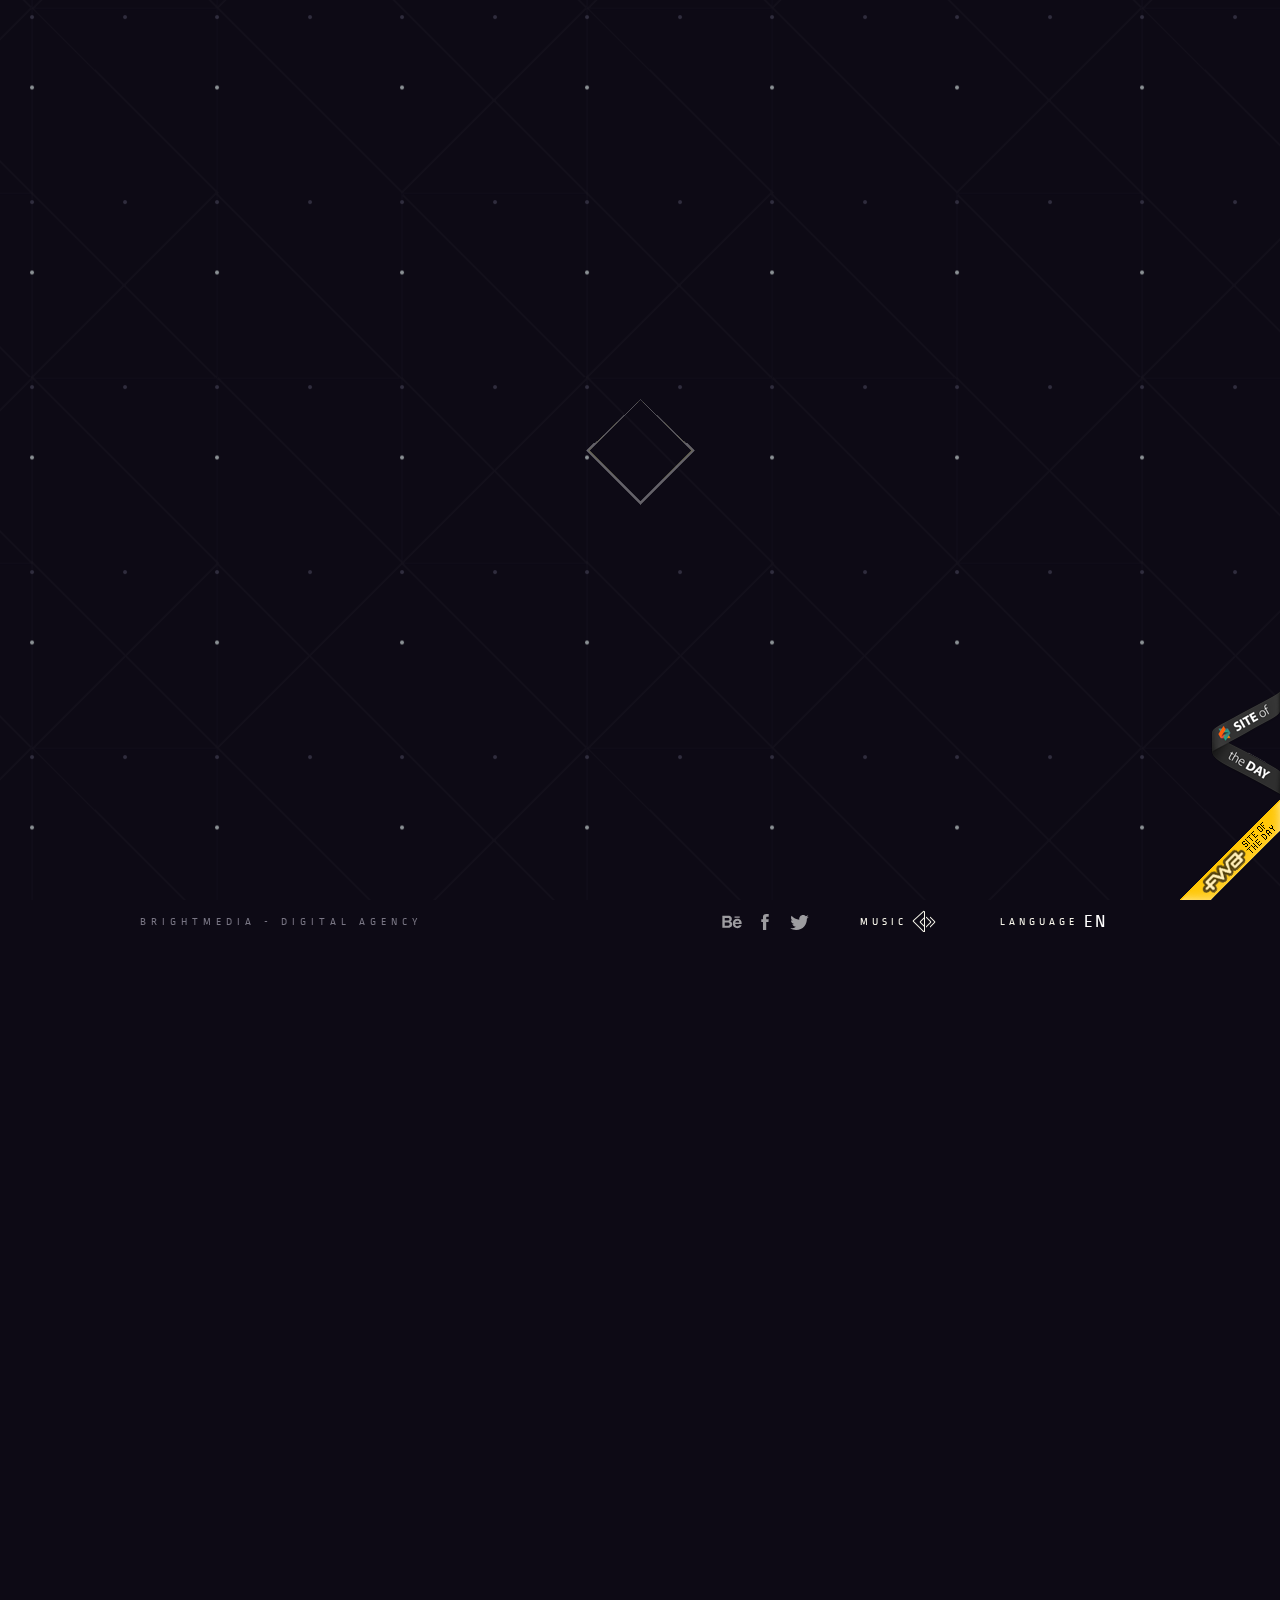
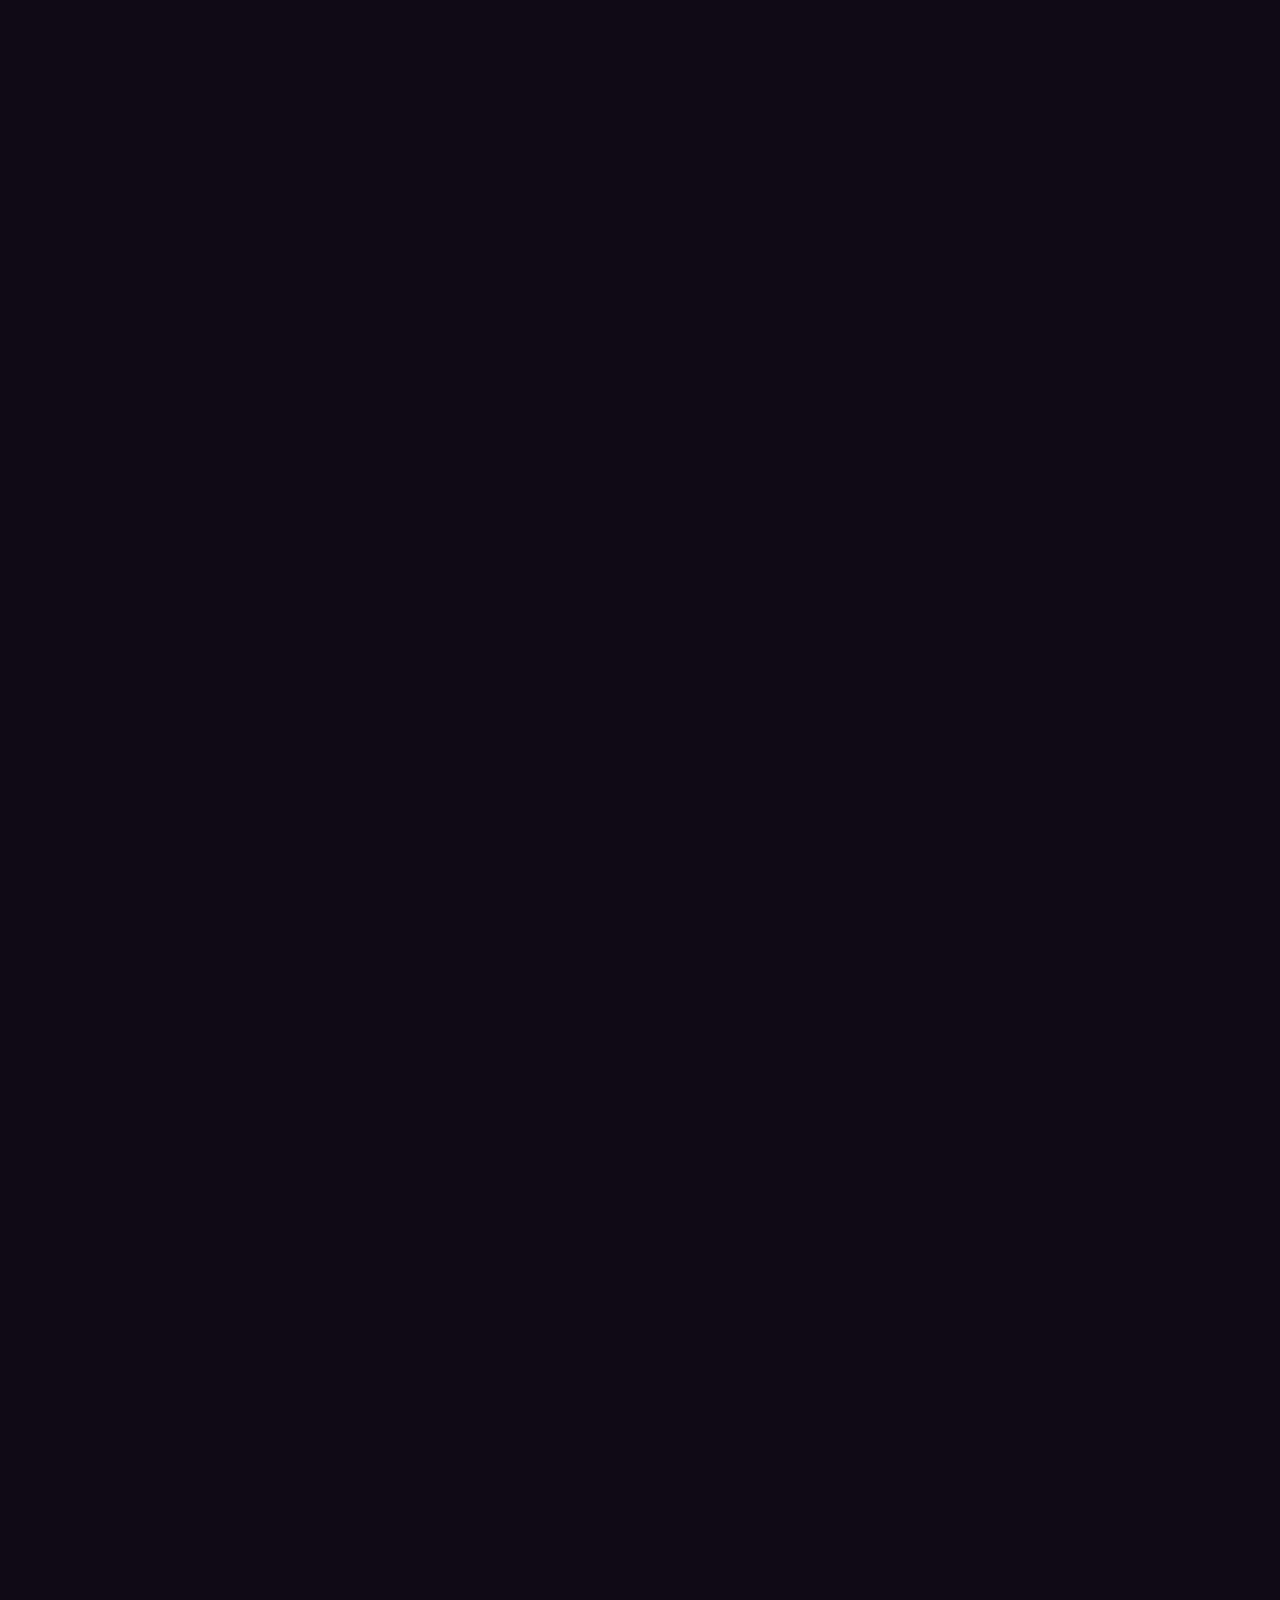
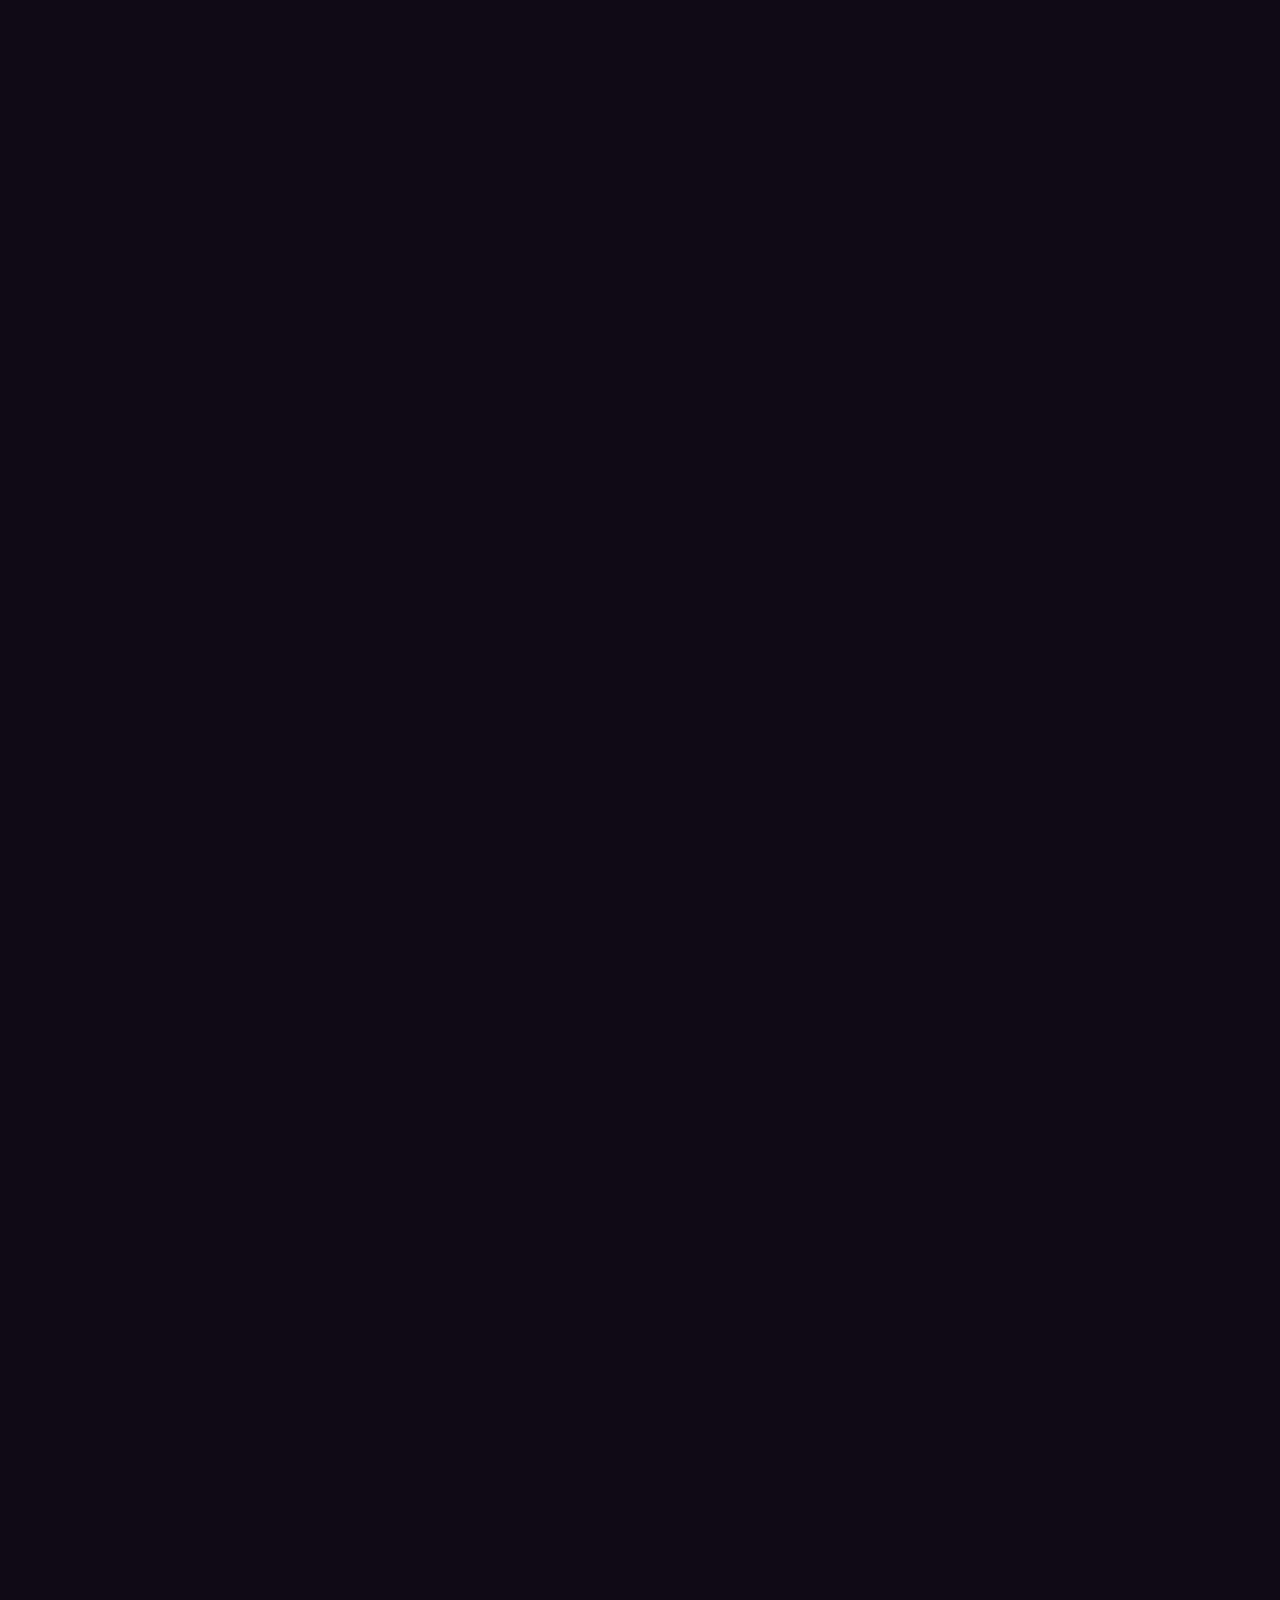
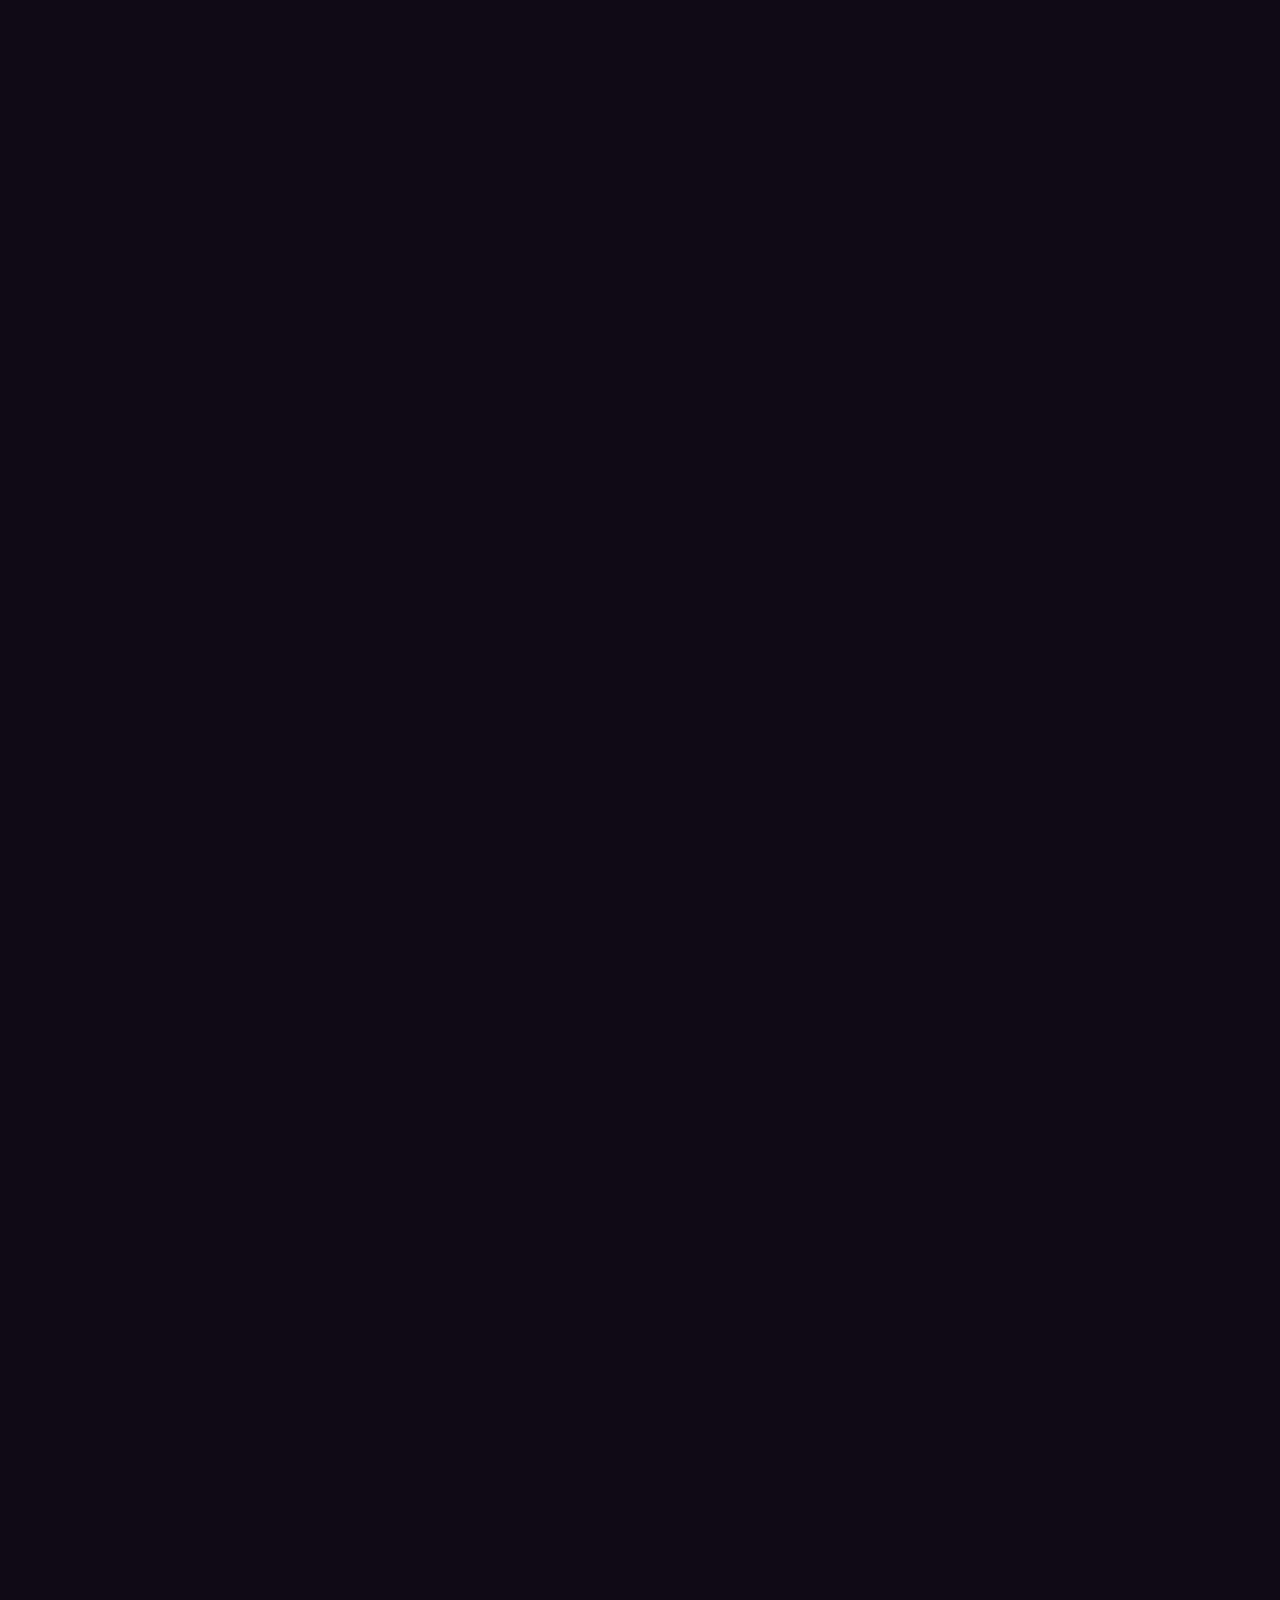
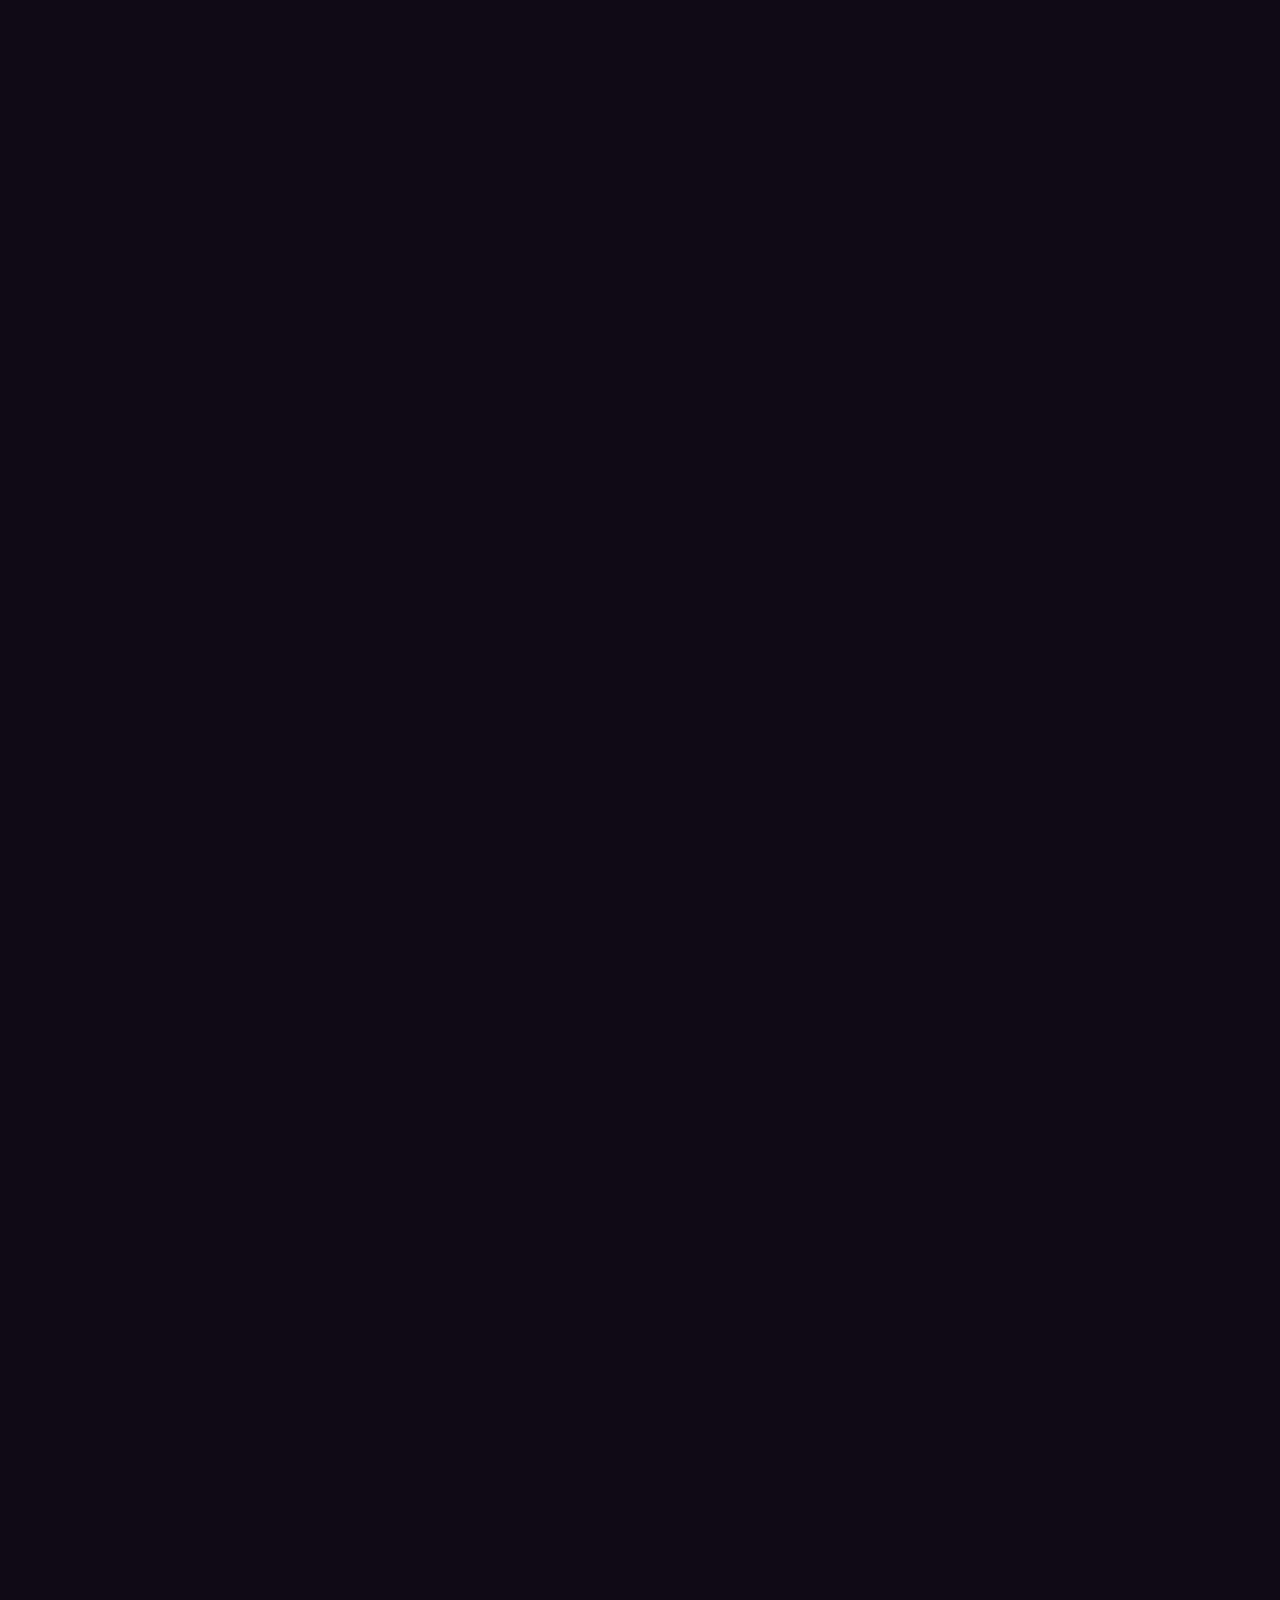
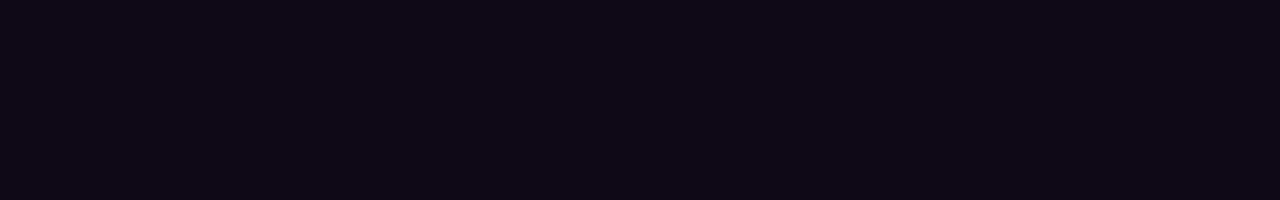
==== commit 29690e31: "fixes" ====
--- a/html/index.html
+++ b/html/index.html
@@ -239,8 +239,8 @@
       <div class="menuOverFull"></div>
     </div>
   </section>
-  <div class="" id="loader2"></div>
-  <div class="" id="loader"></div>
+  <div class="loader" id="loader2"></div>
+  <div class="loader" id="loader"></div>
   <script src="js/modernizr.custom.85976.min.js"></script>
   <script>
     var createjs = window;
